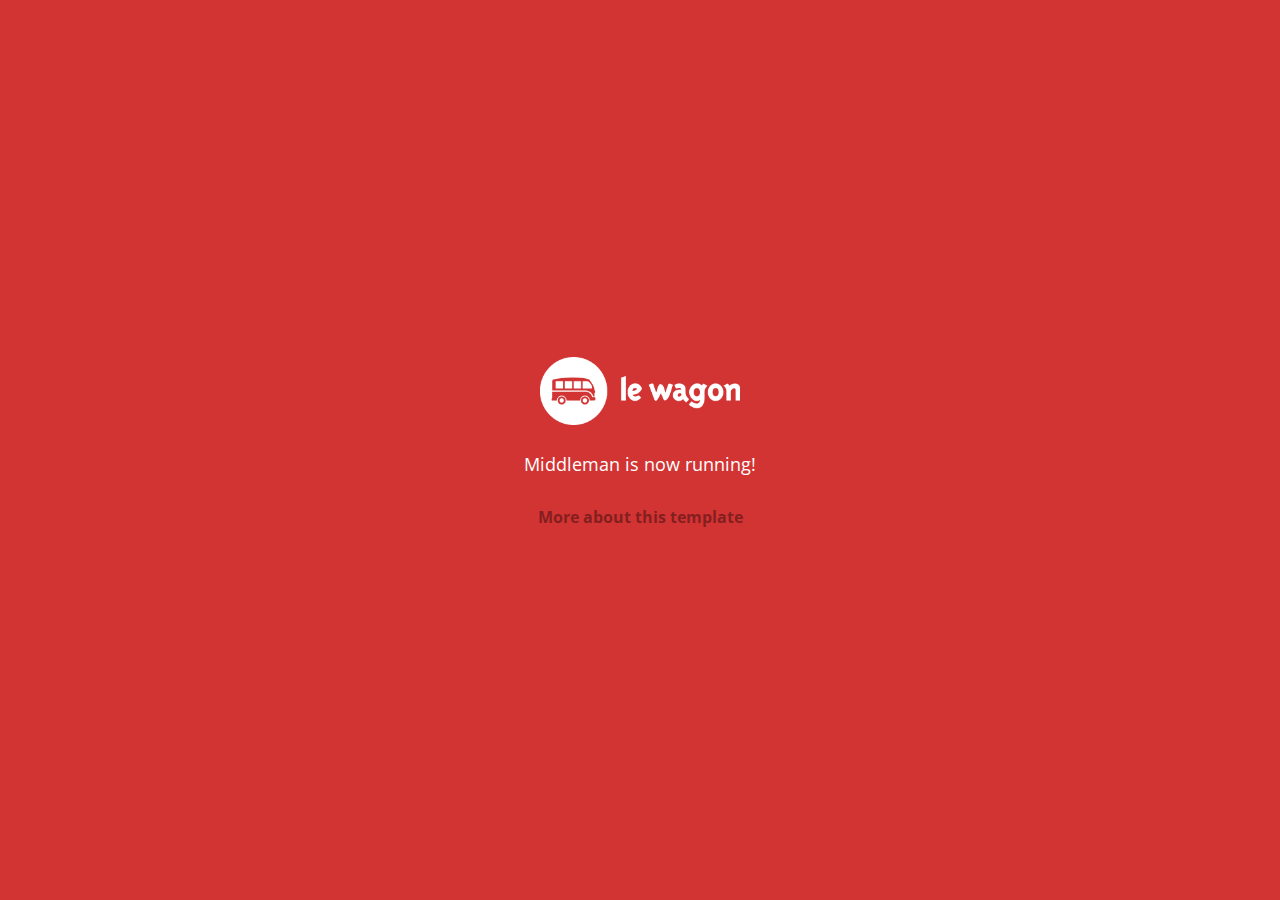
==== index.html @ 91a0fa73 "Automated commit at 2018-02-05 10:17:24 UTC by middleman-deploy 2.0.0-alpha" ====
<!doctype html>
<html>
  <head>
    <meta charset="utf-8">
    <meta http-equiv="x-ua-compatible" content="ie=edge">
    <meta name="viewport"
          content="width=device-width, initial-scale=1, shrink-to-fit=no">
    <!-- Use the title from a page's frontmatter if it has one -->
    <title>Le Wagon - Middleman</title>
    <link href="stylesheets/application-3c48b980.css" rel="stylesheet" />
    <script src="javascripts/application-93de88c9.js"></script>
    <link href="images/favicon-f15af148.png" rel="icon" type="image/png" />
  </head>
  <body>
    <div id="home">
  <div class="home-content">
    <img src="images/logo-acc9c0ec.png" width="200" alt="Logo" />
    <p>
      Middleman is now running!
    </p>
    <p class="about">
      <a href="about.html">More about this template</a>
    </p>
  </div>
</div>

  </body>
</html>
---- stylesheets/application-3c48b980.css ----
@import url("https://fonts.googleapis.com/css?family=Open+Sans:400,300,700|Raleway:400,100,300,700,500");/*!
 * Bootstrap v3.3.7 (http://getbootstrap.com)
 * Copyright 2011-2016 Twitter, Inc.
 * Licensed under MIT (https://github.com/twbs/bootstrap/blob/master/LICENSE)
 *//*! normalize.css v3.0.3 | MIT License | github.com/necolas/normalize.css */html{font-family:sans-serif;-ms-text-size-adjust:100%;-webkit-text-size-adjust:100%}body{margin:0}article,aside,details,figcaption,figure,footer,header,hgroup,main,menu,nav,section,summary{display:block}audio,canvas,progress,video{display:inline-block;vertical-align:baseline}audio:not([controls]){display:none;height:0}[hidden],template{display:none}a{background-color:transparent}a:active,a:hover{outline:0}abbr[title]{border-bottom:1px dotted}b,strong{font-weight:bold}dfn{font-style:italic}h1{font-size:2em;margin:0.67em 0}mark{background:#ff0;color:#000}small{font-size:80%}sub,sup{font-size:75%;line-height:0;position:relative;vertical-align:baseline}sup{top:-0.5em}sub{bottom:-0.25em}img{border:0}svg:not(:root){overflow:hidden}figure{margin:1em 40px}hr{-webkit-box-sizing:content-box;box-sizing:content-box;height:0}pre{overflow:auto}code,kbd,pre,samp{font-family:monospace, monospace;font-size:1em}button,input,optgroup,select,textarea{color:inherit;font:inherit;margin:0}button{overflow:visible}button,select{text-transform:none}button,html input[type="button"],input[type="reset"],input[type="submit"]{-webkit-appearance:button;cursor:pointer}button[disabled],html input[disabled]{cursor:default}button::-moz-focus-inner,input::-moz-focus-inner{border:0;padding:0}input{line-height:normal}input[type="checkbox"],input[type="radio"]{-webkit-box-sizing:border-box;box-sizing:border-box;padding:0}input[type="number"]::-webkit-inner-spin-button,input[type="number"]::-webkit-outer-spin-button{height:auto}input[type="search"]{-webkit-appearance:textfield;-webkit-box-sizing:content-box;box-sizing:content-box}input[type="search"]::-webkit-search-cancel-button,input[type="search"]::-webkit-search-decoration{-webkit-appearance:none}fieldset{border:1px solid #c0c0c0;margin:0 2px;padding:0.35em 0.625em 0.75em}legend{border:0;padding:0}textarea{overflow:auto}optgroup{font-weight:bold}table{border-collapse:collapse;border-spacing:0}td,th{padding:0}/*! Source: https://github.com/h5bp/html5-boilerplate/blob/master/src/css/main.css */@media print{*,*:before,*:after{background:transparent !important;color:#000 !important;-webkit-box-shadow:none !important;box-shadow:none !important;text-shadow:none !important}a,a:visited{text-decoration:underline}a[href]:after{content:" (" attr(href) ")"}abbr[title]:after{content:" (" attr(title) ")"}a[href^="#"]:after,a[href^="javascript:"]:after{content:""}pre,blockquote{border:1px solid #999;page-break-inside:avoid}thead{display:table-header-group}tr,img{page-break-inside:avoid}img{max-width:100% !important}p,h2,h3{orphans:3;widows:3}h2,h3{page-break-after:avoid}.navbar{display:none}.btn>.caret,.dropup>.btn>.caret{border-top-color:#000 !important}.label{border:1px solid #000}.table{border-collapse:collapse !important}.table td,.table th{background-color:#fff !important}.table-bordered th,.table-bordered td{border:1px solid #ddd !important}}@font-face{font-family:'Glyphicons Halflings';src:url("../assets/bootstrap/glyphicons-halflings-regular-86b6f62b.eot");src:url("../assets/bootstrap/glyphicons-halflings-regular-86b6f62b.eot?#iefix") format("embedded-opentype"),url("../assets/bootstrap/glyphicons-halflings-regular-ca35b697.woff2") format("woff2"),url("../assets/bootstrap/glyphicons-halflings-regular-278e49a8.woff") format("woff"),url("../assets/bootstrap/glyphicons-halflings-regular-44bc1850.ttf") format("truetype"),url("../assets/bootstrap/glyphicons-halflings-regular-de51a849.svg#glyphicons_halflingsregular") format("svg")}.glyphicon{position:relative;top:1px;display:inline-block;font-family:'Glyphicons Halflings';font-style:normal;font-weight:normal;line-height:1;-webkit-font-smoothing:antialiased;-moz-osx-font-smoothing:grayscale}.glyphicon-asterisk:before{content:"\002a"}.glyphicon-plus:before{content:"\002b"}.glyphicon-euro:before,.glyphicon-eur:before{content:"\20ac"}.glyphicon-minus:before{content:"\2212"}.glyphicon-cloud:before{content:"\2601"}.glyphicon-envelope:before{content:"\2709"}.glyphicon-pencil:before{content:"\270f"}.glyphicon-glass:before{content:"\e001"}.glyphicon-music:before{content:"\e002"}.glyphicon-search:before{content:"\e003"}.glyphicon-heart:before{content:"\e005"}.glyphicon-star:before{content:"\e006"}.glyphicon-star-empty:before{content:"\e007"}.glyphicon-user:before{content:"\e008"}.glyphicon-film:before{content:"\e009"}.glyphicon-th-large:before{content:"\e010"}.glyphicon-th:before{content:"\e011"}.glyphicon-th-list:before{content:"\e012"}.glyphicon-ok:before{content:"\e013"}.glyphicon-remove:before{content:"\e014"}.glyphicon-zoom-in:before{content:"\e015"}.glyphicon-zoom-out:before{content:"\e016"}.glyphicon-off:before{content:"\e017"}.glyphicon-signal:before{content:"\e018"}.glyphicon-cog:before{content:"\e019"}.glyphicon-trash:before{content:"\e020"}.glyphicon-home:before{content:"\e021"}.glyphicon-file:before{content:"\e022"}.glyphicon-time:before{content:"\e023"}.glyphicon-road:before{content:"\e024"}.glyphicon-download-alt:before{content:"\e025"}.glyphicon-download:before{content:"\e026"}.glyphicon-upload:before{content:"\e027"}.glyphicon-inbox:before{content:"\e028"}.glyphicon-play-circle:before{content:"\e029"}.glyphicon-repeat:before{content:"\e030"}.glyphicon-refresh:before{content:"\e031"}.glyphicon-list-alt:before{content:"\e032"}.glyphicon-lock:before{content:"\e033"}.glyphicon-flag:before{content:"\e034"}.glyphicon-headphones:before{content:"\e035"}.glyphicon-volume-off:before{content:"\e036"}.glyphicon-volume-down:before{content:"\e037"}.glyphicon-volume-up:before{content:"\e038"}.glyphicon-qrcode:before{content:"\e039"}.glyphicon-barcode:before{content:"\e040"}.glyphicon-tag:before{content:"\e041"}.glyphicon-tags:before{content:"\e042"}.glyphicon-book:before{content:"\e043"}.glyphicon-bookmark:before{content:"\e044"}.glyphicon-print:before{content:"\e045"}.glyphicon-camera:before{content:"\e046"}.glyphicon-font:before{content:"\e047"}.glyphicon-bold:before{content:"\e048"}.glyphicon-italic:before{content:"\e049"}.glyphicon-text-height:before{content:"\e050"}.glyphicon-text-width:before{content:"\e051"}.glyphicon-align-left:before{content:"\e052"}.glyphicon-align-center:before{content:"\e053"}.glyphicon-align-right:before{content:"\e054"}.glyphicon-align-justify:before{content:"\e055"}.glyphicon-list:before{content:"\e056"}.glyphicon-indent-left:before{content:"\e057"}.glyphicon-indent-right:before{content:"\e058"}.glyphicon-facetime-video:before{content:"\e059"}.glyphicon-picture:before{content:"\e060"}.glyphicon-map-marker:before{content:"\e062"}.glyphicon-adjust:before{content:"\e063"}.glyphicon-tint:before{content:"\e064"}.glyphicon-edit:before{content:"\e065"}.glyphicon-share:before{content:"\e066"}.glyphicon-check:before{content:"\e067"}.glyphicon-move:before{content:"\e068"}.glyphicon-step-backward:before{content:"\e069"}.glyphicon-fast-backward:before{content:"\e070"}.glyphicon-backward:before{content:"\e071"}.glyphicon-play:before{content:"\e072"}.glyphicon-pause:before{content:"\e073"}.glyphicon-stop:before{content:"\e074"}.glyphicon-forward:before{content:"\e075"}.glyphicon-fast-forward:before{content:"\e076"}.glyphicon-step-forward:before{content:"\e077"}.glyphicon-eject:before{content:"\e078"}.glyphicon-chevron-left:before{content:"\e079"}.glyphicon-chevron-right:before{content:"\e080"}.glyphicon-plus-sign:before{content:"\e081"}.glyphicon-minus-sign:before{content:"\e082"}.glyphicon-remove-sign:before{content:"\e083"}.glyphicon-ok-sign:before{content:"\e084"}.glyphicon-question-sign:before{content:"\e085"}.glyphicon-info-sign:before{content:"\e086"}.glyphicon-screenshot:before{content:"\e087"}.glyphicon-remove-circle:before{content:"\e088"}.glyphicon-ok-circle:before{content:"\e089"}.glyphicon-ban-circle:before{content:"\e090"}.glyphicon-arrow-left:before{content:"\e091"}.glyphicon-arrow-right:before{content:"\e092"}.glyphicon-arrow-up:before{content:"\e093"}.glyphicon-arrow-down:before{content:"\e094"}.glyphicon-share-alt:before{content:"\e095"}.glyphicon-resize-full:before{content:"\e096"}.glyphicon-resize-small:before{content:"\e097"}.glyphicon-exclamation-sign:before{content:"\e101"}.glyphicon-gift:before{content:"\e102"}.glyphicon-leaf:before{content:"\e103"}.glyphicon-fire:before{content:"\e104"}.glyphicon-eye-open:before{content:"\e105"}.glyphicon-eye-close:before{content:"\e106"}.glyphicon-warning-sign:before{content:"\e107"}.glyphicon-plane:before{content:"\e108"}.glyphicon-calendar:before{content:"\e109"}.glyphicon-random:before{content:"\e110"}.glyphicon-comment:before{content:"\e111"}.glyphicon-magnet:before{content:"\e112"}.glyphicon-chevron-up:before{content:"\e113"}.glyphicon-chevron-down:before{content:"\e114"}.glyphicon-retweet:before{content:"\e115"}.glyphicon-shopping-cart:before{content:"\e116"}.glyphicon-folder-close:before{content:"\e117"}.glyphicon-folder-open:before{content:"\e118"}.glyphicon-resize-vertical:before{content:"\e119"}.glyphicon-resize-horizontal:before{content:"\e120"}.glyphicon-hdd:before{content:"\e121"}.glyphicon-bullhorn:before{content:"\e122"}.glyphicon-bell:before{content:"\e123"}.glyphicon-certificate:before{content:"\e124"}.glyphicon-thumbs-up:before{content:"\e125"}.glyphicon-thumbs-down:before{content:"\e126"}.glyphicon-hand-right:before{content:"\e127"}.glyphicon-hand-left:before{content:"\e128"}.glyphicon-hand-up:before{content:"\e129"}.glyphicon-hand-down:before{content:"\e130"}.glyphicon-circle-arrow-right:before{content:"\e131"}.glyphicon-circle-arrow-left:before{content:"\e132"}.glyphicon-circle-arrow-up:before{content:"\e133"}.glyphicon-circle-arrow-down:before{content:"\e134"}.glyphicon-globe:before{content:"\e135"}.glyphicon-wrench:before{content:"\e136"}.glyphicon-tasks:before{content:"\e137"}.glyphicon-filter:before{content:"\e138"}.glyphicon-briefcase:before{content:"\e139"}.glyphicon-fullscreen:before{content:"\e140"}.glyphicon-dashboard:before{content:"\e141"}.glyphicon-paperclip:before{content:"\e142"}.glyphicon-heart-empty:before{content:"\e143"}.glyphicon-link:before{content:"\e144"}.glyphicon-phone:before{content:"\e145"}.glyphicon-pushpin:before{content:"\e146"}.glyphicon-usd:before{content:"\e148"}.glyphicon-gbp:before{content:"\e149"}.glyphicon-sort:before{content:"\e150"}.glyphicon-sort-by-alphabet:before{content:"\e151"}.glyphicon-sort-by-alphabet-alt:before{content:"\e152"}.glyphicon-sort-by-order:before{content:"\e153"}.glyphicon-sort-by-order-alt:before{content:"\e154"}.glyphicon-sort-by-attributes:before{content:"\e155"}.glyphicon-sort-by-attributes-alt:before{content:"\e156"}.glyphicon-unchecked:before{content:"\e157"}.glyphicon-expand:before{content:"\e158"}.glyphicon-collapse-down:before{content:"\e159"}.glyphicon-collapse-up:before{content:"\e160"}.glyphicon-log-in:before{content:"\e161"}.glyphicon-flash:before{content:"\e162"}.glyphicon-log-out:before{content:"\e163"}.glyphicon-new-window:before{content:"\e164"}.glyphicon-record:before{content:"\e165"}.glyphicon-save:before{content:"\e166"}.glyphicon-open:before{content:"\e167"}.glyphicon-saved:before{content:"\e168"}.glyphicon-import:before{content:"\e169"}.glyphicon-export:before{content:"\e170"}.glyphicon-send:before{content:"\e171"}.glyphicon-floppy-disk:before{content:"\e172"}.glyphicon-floppy-saved:before{content:"\e173"}.glyphicon-floppy-remove:before{content:"\e174"}.glyphicon-floppy-save:before{content:"\e175"}.glyphicon-floppy-open:before{content:"\e176"}.glyphicon-credit-card:before{content:"\e177"}.glyphicon-transfer:before{content:"\e178"}.glyphicon-cutlery:before{content:"\e179"}.glyphicon-header:before{content:"\e180"}.glyphicon-compressed:before{content:"\e181"}.glyphicon-earphone:before{content:"\e182"}.glyphicon-phone-alt:before{content:"\e183"}.glyphicon-tower:before{content:"\e184"}.glyphicon-stats:before{content:"\e185"}.glyphicon-sd-video:before{content:"\e186"}.glyphicon-hd-video:before{content:"\e187"}.glyphicon-subtitles:before{content:"\e188"}.glyphicon-sound-stereo:before{content:"\e189"}.glyphicon-sound-dolby:before{content:"\e190"}.glyphicon-sound-5-1:before{content:"\e191"}.glyphicon-sound-6-1:before{content:"\e192"}.glyphicon-sound-7-1:before{content:"\e193"}.glyphicon-copyright-mark:before{content:"\e194"}.glyphicon-registration-mark:before{content:"\e195"}.glyphicon-cloud-download:before{content:"\e197"}.glyphicon-cloud-upload:before{content:"\e198"}.glyphicon-tree-conifer:before{content:"\e199"}.glyphicon-tree-deciduous:before{content:"\e200"}.glyphicon-cd:before{content:"\e201"}.glyphicon-save-file:before{content:"\e202"}.glyphicon-open-file:before{content:"\e203"}.glyphicon-level-up:before{content:"\e204"}.glyphicon-copy:before{content:"\e205"}.glyphicon-paste:before{content:"\e206"}.glyphicon-alert:before{content:"\e209"}.glyphicon-equalizer:before{content:"\e210"}.glyphicon-king:before{content:"\e211"}.glyphicon-queen:before{content:"\e212"}.glyphicon-pawn:before{content:"\e213"}.glyphicon-bishop:before{content:"\e214"}.glyphicon-knight:before{content:"\e215"}.glyphicon-baby-formula:before{content:"\e216"}.glyphicon-tent:before{content:"\26fa"}.glyphicon-blackboard:before{content:"\e218"}.glyphicon-bed:before{content:"\e219"}.glyphicon-apple:before{content:"\f8ff"}.glyphicon-erase:before{content:"\e221"}.glyphicon-hourglass:before{content:"\231b"}.glyphicon-lamp:before{content:"\e223"}.glyphicon-duplicate:before{content:"\e224"}.glyphicon-piggy-bank:before{content:"\e225"}.glyphicon-scissors:before{content:"\e226"}.glyphicon-bitcoin:before{content:"\e227"}.glyphicon-btc:before{content:"\e227"}.glyphicon-xbt:before{content:"\e227"}.glyphicon-yen:before{content:"\00a5"}.glyphicon-jpy:before{content:"\00a5"}.glyphicon-ruble:before{content:"\20bd"}.glyphicon-rub:before{content:"\20bd"}.glyphicon-scale:before{content:"\e230"}.glyphicon-ice-lolly:before{content:"\e231"}.glyphicon-ice-lolly-tasted:before{content:"\e232"}.glyphicon-education:before{content:"\e233"}.glyphicon-option-horizontal:before{content:"\e234"}.glyphicon-option-vertical:before{content:"\e235"}.glyphicon-menu-hamburger:before{content:"\e236"}.glyphicon-modal-window:before{content:"\e237"}.glyphicon-oil:before{content:"\e238"}.glyphicon-grain:before{content:"\e239"}.glyphicon-sunglasses:before{content:"\e240"}.glyphicon-text-size:before{content:"\e241"}.glyphicon-text-color:before{content:"\e242"}.glyphicon-text-background:before{content:"\e243"}.glyphicon-object-align-top:before{content:"\e244"}.glyphicon-object-align-bottom:before{content:"\e245"}.glyphicon-object-align-horizontal:before{content:"\e246"}.glyphicon-object-align-left:before{content:"\e247"}.glyphicon-object-align-vertical:before{content:"\e248"}.glyphicon-object-align-right:before{content:"\e249"}.glyphicon-triangle-right:before{content:"\e250"}.glyphicon-triangle-left:before{content:"\e251"}.glyphicon-triangle-bottom:before{content:"\e252"}.glyphicon-triangle-top:before{content:"\e253"}.glyphicon-console:before{content:"\e254"}.glyphicon-superscript:before{content:"\e255"}.glyphicon-subscript:before{content:"\e256"}.glyphicon-menu-left:before{content:"\e257"}.glyphicon-menu-right:before{content:"\e258"}.glyphicon-menu-down:before{content:"\e259"}.glyphicon-menu-up:before{content:"\e260"}*{-webkit-box-sizing:border-box;box-sizing:border-box}*:before,*:after{-webkit-box-sizing:border-box;box-sizing:border-box}html{font-size:10px;-webkit-tap-highlight-color:transparent}body{font-family:"Open Sans", "Helvetica", "sans-serif";font-size:18px;line-height:1.42857143;color:#333333;background-color:#F4F4F4}input,button,select,textarea{font-family:inherit;font-size:inherit;line-height:inherit}a{color:#469AE0;text-decoration:none}a:hover,a:focus{color:#1f74ba;text-decoration:underline}a:focus{outline:5px auto -webkit-focus-ring-color;outline-offset:-2px}figure{margin:0}img{vertical-align:middle}.img-responsive{display:block;max-width:100%;height:auto}.img-rounded{border-radius:2px}.img-thumbnail{padding:4px;line-height:1.42857143;background-color:#F4F4F4;border:1px solid #ddd;border-radius:2px;-webkit-transition:all 0.2s ease-in-out;transition:all 0.2s ease-in-out;display:inline-block;max-width:100%;height:auto}.img-circle{border-radius:50%}hr{margin-top:25px;margin-bottom:25px;border:0;border-top:1px solid #eeeeee}.sr-only{position:absolute;width:1px;height:1px;margin:-1px;padding:0;overflow:hidden;clip:rect(0, 0, 0, 0);border:0}.sr-only-focusable:active,.sr-only-focusable:focus{position:static;width:auto;height:auto;margin:0;overflow:visible;clip:auto}[role="button"]{cursor:pointer}h1,h2,h3,h4,h5,h6,.h1,.h2,.h3,.h4,.h5,.h6{font-family:"Raleway", "Helvetica", "sans-serif";font-weight:500;line-height:1.1;color:inherit}h1 small,h1 .small,h2 small,h2 .small,h3 small,h3 .small,h4 small,h4 .small,h5 small,h5 .small,h6 small,h6 .small,.h1 small,.h1 .small,.h2 small,.h2 .small,.h3 small,.h3 .small,.h4 small,.h4 .small,.h5 small,.h5 .small,.h6 small,.h6 .small{font-weight:normal;line-height:1;color:#777777}h1,.h1,h2,.h2,h3,.h3{margin-top:25px;margin-bottom:12.5px}h1 small,h1 .small,.h1 small,.h1 .small,h2 small,h2 .small,.h2 small,.h2 .small,h3 small,h3 .small,.h3 small,.h3 .small{font-size:65%}h4,.h4,h5,.h5,h6,.h6{margin-top:12.5px;margin-bottom:12.5px}h4 small,h4 .small,.h4 small,.h4 .small,h5 small,h5 .small,.h5 small,.h5 .small,h6 small,h6 .small,.h6 small,.h6 .small{font-size:75%}h1,.h1{font-size:46px}h2,.h2{font-size:38px}h3,.h3{font-size:31px}h4,.h4{font-size:23px}h5,.h5{font-size:18px}h6,.h6{font-size:16px}p{margin:0 0 12.5px}.lead{margin-bottom:25px;font-size:20px;font-weight:300;line-height:1.4}@media (min-width: 768px){.lead{font-size:27px}}small,.small{font-size:88%}mark,.mark{background-color:#fcf8e3;padding:.2em}.text-left{text-align:left}.text-right{text-align:right}.text-center{text-align:center}.text-justify{text-align:justify}.text-nowrap{white-space:nowrap}.text-lowercase{text-transform:lowercase}.text-uppercase,.initialism{text-transform:uppercase}.text-capitalize{text-transform:capitalize}.text-muted{color:#777777}.text-primary{color:#469AE0}a.text-primary:hover,a.text-primary:focus{color:#2381d0}.text-success{color:#3c763d}a.text-success:hover,a.text-success:focus{color:#2b542c}.text-info{color:#31708f}a.text-info:hover,a.text-info:focus{color:#245269}.text-warning{color:#8a6d3b}a.text-warning:hover,a.text-warning:focus{color:#66512c}.text-danger{color:#a94442}a.text-danger:hover,a.text-danger:focus{color:#843534}.bg-primary{color:#fff}.bg-primary{background-color:#469AE0}a.bg-primary:hover,a.bg-primary:focus{background-color:#2381d0}.bg-success{background-color:#dff0d8}a.bg-success:hover,a.bg-success:focus{background-color:#c1e2b3}.bg-info{background-color:#d9edf7}a.bg-info:hover,a.bg-info:focus{background-color:#afd9ee}.bg-warning{background-color:#fcf8e3}a.bg-warning:hover,a.bg-warning:focus{background-color:#f7ecb5}.bg-danger{background-color:#f2dede}a.bg-danger:hover,a.bg-danger:focus{background-color:#e4b9b9}.page-header{padding-bottom:11.5px;margin:50px 0 25px;border-bottom:1px solid #eeeeee}ul,ol{margin-top:0;margin-bottom:12.5px}ul ul,ul ol,ol ul,ol ol{margin-bottom:0}.list-unstyled{padding-left:0;list-style:none}.list-inline{padding-left:0;list-style:none;margin-left:-5px}.list-inline>li{display:inline-block;padding-left:5px;padding-right:5px}dl{margin-top:0;margin-bottom:25px}dt,dd{line-height:1.42857143}dt{font-weight:bold}dd{margin-left:0}.dl-horizontal dd:before,.dl-horizontal dd:after{content:" ";display:table}.dl-horizontal dd:after{clear:both}@media (min-width: 768px){.dl-horizontal dt{float:left;width:160px;clear:left;text-align:right;overflow:hidden;text-overflow:ellipsis;white-space:nowrap}.dl-horizontal dd{margin-left:180px}}abbr[title],abbr[data-original-title]{cursor:help;border-bottom:1px dotted #777777}.initialism{font-size:90%}blockquote{padding:12.5px 25px;margin:0 0 25px;font-size:22.5px;border-left:5px solid #eeeeee}blockquote p:last-child,blockquote ul:last-child,blockquote ol:last-child{margin-bottom:0}blockquote footer,blockquote small,blockquote .small{display:block;font-size:80%;line-height:1.42857143;color:#777777}blockquote footer:before,blockquote small:before,blockquote .small:before{content:'\2014 \00A0'}.blockquote-reverse,blockquote.pull-right{padding-right:15px;padding-left:0;border-right:5px solid #eeeeee;border-left:0;text-align:right}.blockquote-reverse footer:before,.blockquote-reverse small:before,.blockquote-reverse .small:before,blockquote.pull-right footer:before,blockquote.pull-right small:before,blockquote.pull-right .small:before{content:''}.blockquote-reverse footer:after,.blockquote-reverse small:after,.blockquote-reverse .small:after,blockquote.pull-right footer:after,blockquote.pull-right small:after,blockquote.pull-right .small:after{content:'\00A0 \2014'}address{margin-bottom:25px;font-style:normal;line-height:1.42857143}code,kbd,pre,samp{font-family:Menlo, Monaco, Consolas, "Courier New", monospace}code{padding:2px 4px;font-size:90%;color:#c7254e;background-color:#f9f2f4;border-radius:2px}kbd{padding:2px 4px;font-size:90%;color:#fff;background-color:#333;border-radius:2px;-webkit-box-shadow:inset 0 -1px 0 rgba(0,0,0,0.25);box-shadow:inset 0 -1px 0 rgba(0,0,0,0.25)}kbd kbd{padding:0;font-size:100%;font-weight:bold;-webkit-box-shadow:none;box-shadow:none}pre{display:block;padding:12px;margin:0 0 12.5px;font-size:17px;line-height:1.42857143;word-break:break-all;word-wrap:break-word;color:#333333;background-color:#f5f5f5;border:1px solid #ccc;border-radius:2px}pre code{padding:0;font-size:inherit;color:inherit;white-space:pre-wrap;background-color:transparent;border-radius:0}.pre-scrollable{max-height:340px;overflow-y:scroll}.container{margin-right:auto;margin-left:auto;padding-left:15px;padding-right:15px}.container:before,.container:after{content:" ";display:table}.container:after{clear:both}@media (min-width: 768px){.container{width:750px}}@media (min-width: 992px){.container{width:970px}}@media (min-width: 1200px){.container{width:1170px}}.container-fluid{margin-right:auto;margin-left:auto;padding-left:15px;padding-right:15px}.container-fluid:before,.container-fluid:after{content:" ";display:table}.container-fluid:after{clear:both}.row{margin-left:-15px;margin-right:-15px}.row:before,.row:after{content:" ";display:table}.row:after{clear:both}.col-xs-1,.col-sm-1,.col-md-1,.col-lg-1,.col-xs-2,.col-sm-2,.col-md-2,.col-lg-2,.col-xs-3,.col-sm-3,.col-md-3,.col-lg-3,.col-xs-4,.col-sm-4,.col-md-4,.col-lg-4,.col-xs-5,.col-sm-5,.col-md-5,.col-lg-5,.col-xs-6,.col-sm-6,.col-md-6,.col-lg-6,.col-xs-7,.col-sm-7,.col-md-7,.col-lg-7,.col-xs-8,.col-sm-8,.col-md-8,.col-lg-8,.col-xs-9,.col-sm-9,.col-md-9,.col-lg-9,.col-xs-10,.col-sm-10,.col-md-10,.col-lg-10,.col-xs-11,.col-sm-11,.col-md-11,.col-lg-11,.col-xs-12,.col-sm-12,.col-md-12,.col-lg-12{position:relative;min-height:1px;padding-left:15px;padding-right:15px}.col-xs-1,.col-xs-2,.col-xs-3,.col-xs-4,.col-xs-5,.col-xs-6,.col-xs-7,.col-xs-8,.col-xs-9,.col-xs-10,.col-xs-11,.col-xs-12{float:left}.col-xs-1{width:8.33333333%}.col-xs-2{width:16.66666667%}.col-xs-3{width:25%}.col-xs-4{width:33.33333333%}.col-xs-5{width:41.66666667%}.col-xs-6{width:50%}.col-xs-7{width:58.33333333%}.col-xs-8{width:66.66666667%}.col-xs-9{width:75%}.col-xs-10{width:83.33333333%}.col-xs-11{width:91.66666667%}.col-xs-12{width:100%}.col-xs-pull-0{right:auto}.col-xs-pull-1{right:8.33333333%}.col-xs-pull-2{right:16.66666667%}.col-xs-pull-3{right:25%}.col-xs-pull-4{right:33.33333333%}.col-xs-pull-5{right:41.66666667%}.col-xs-pull-6{right:50%}.col-xs-pull-7{right:58.33333333%}.col-xs-pull-8{right:66.66666667%}.col-xs-pull-9{right:75%}.col-xs-pull-10{right:83.33333333%}.col-xs-pull-11{right:91.66666667%}.col-xs-pull-12{right:100%}.col-xs-push-0{left:auto}.col-xs-push-1{left:8.33333333%}.col-xs-push-2{left:16.66666667%}.col-xs-push-3{left:25%}.col-xs-push-4{left:33.33333333%}.col-xs-push-5{left:41.66666667%}.col-xs-push-6{left:50%}.col-xs-push-7{left:58.33333333%}.col-xs-push-8{left:66.66666667%}.col-xs-push-9{left:75%}.col-xs-push-10{left:83.33333333%}.col-xs-push-11{left:91.66666667%}.col-xs-push-12{left:100%}.col-xs-offset-0{margin-left:0%}.col-xs-offset-1{margin-left:8.33333333%}.col-xs-offset-2{margin-left:16.66666667%}.col-xs-offset-3{margin-left:25%}.col-xs-offset-4{margin-left:33.33333333%}.col-xs-offset-5{margin-left:41.66666667%}.col-xs-offset-6{margin-left:50%}.col-xs-offset-7{margin-left:58.33333333%}.col-xs-offset-8{margin-left:66.66666667%}.col-xs-offset-9{margin-left:75%}.col-xs-offset-10{margin-left:83.33333333%}.col-xs-offset-11{margin-left:91.66666667%}.col-xs-offset-12{margin-left:100%}@media (min-width: 768px){.col-sm-1,.col-sm-2,.col-sm-3,.col-sm-4,.col-sm-5,.col-sm-6,.col-sm-7,.col-sm-8,.col-sm-9,.col-sm-10,.col-sm-11,.col-sm-12{float:left}.col-sm-1{width:8.33333333%}.col-sm-2{width:16.66666667%}.col-sm-3{width:25%}.col-sm-4{width:33.33333333%}.col-sm-5{width:41.66666667%}.col-sm-6{width:50%}.col-sm-7{width:58.33333333%}.col-sm-8{width:66.66666667%}.col-sm-9{width:75%}.col-sm-10{width:83.33333333%}.col-sm-11{width:91.66666667%}.col-sm-12{width:100%}.col-sm-pull-0{right:auto}.col-sm-pull-1{right:8.33333333%}.col-sm-pull-2{right:16.66666667%}.col-sm-pull-3{right:25%}.col-sm-pull-4{right:33.33333333%}.col-sm-pull-5{right:41.66666667%}.col-sm-pull-6{right:50%}.col-sm-pull-7{right:58.33333333%}.col-sm-pull-8{right:66.66666667%}.col-sm-pull-9{right:75%}.col-sm-pull-10{right:83.33333333%}.col-sm-pull-11{right:91.66666667%}.col-sm-pull-12{right:100%}.col-sm-push-0{left:auto}.col-sm-push-1{left:8.33333333%}.col-sm-push-2{left:16.66666667%}.col-sm-push-3{left:25%}.col-sm-push-4{left:33.33333333%}.col-sm-push-5{left:41.66666667%}.col-sm-push-6{left:50%}.col-sm-push-7{left:58.33333333%}.col-sm-push-8{left:66.66666667%}.col-sm-push-9{left:75%}.col-sm-push-10{left:83.33333333%}.col-sm-push-11{left:91.66666667%}.col-sm-push-12{left:100%}.col-sm-offset-0{margin-left:0%}.col-sm-offset-1{margin-left:8.33333333%}.col-sm-offset-2{margin-left:16.66666667%}.col-sm-offset-3{margin-left:25%}.col-sm-offset-4{margin-left:33.33333333%}.col-sm-offset-5{margin-left:41.66666667%}.col-sm-offset-6{margin-left:50%}.col-sm-offset-7{margin-left:58.33333333%}.col-sm-offset-8{margin-left:66.66666667%}.col-sm-offset-9{margin-left:75%}.col-sm-offset-10{margin-left:83.33333333%}.col-sm-offset-11{margin-left:91.66666667%}.col-sm-offset-12{margin-left:100%}}@media (min-width: 992px){.col-md-1,.col-md-2,.col-md-3,.col-md-4,.col-md-5,.col-md-6,.col-md-7,.col-md-8,.col-md-9,.col-md-10,.col-md-11,.col-md-12{float:left}.col-md-1{width:8.33333333%}.col-md-2{width:16.66666667%}.col-md-3{width:25%}.col-md-4{width:33.33333333%}.col-md-5{width:41.66666667%}.col-md-6{width:50%}.col-md-7{width:58.33333333%}.col-md-8{width:66.66666667%}.col-md-9{width:75%}.col-md-10{width:83.33333333%}.col-md-11{width:91.66666667%}.col-md-12{width:100%}.col-md-pull-0{right:auto}.col-md-pull-1{right:8.33333333%}.col-md-pull-2{right:16.66666667%}.col-md-pull-3{right:25%}.col-md-pull-4{right:33.33333333%}.col-md-pull-5{right:41.66666667%}.col-md-pull-6{right:50%}.col-md-pull-7{right:58.33333333%}.col-md-pull-8{right:66.66666667%}.col-md-pull-9{right:75%}.col-md-pull-10{right:83.33333333%}.col-md-pull-11{right:91.66666667%}.col-md-pull-12{right:100%}.col-md-push-0{left:auto}.col-md-push-1{left:8.33333333%}.col-md-push-2{left:16.66666667%}.col-md-push-3{left:25%}.col-md-push-4{left:33.33333333%}.col-md-push-5{left:41.66666667%}.col-md-push-6{left:50%}.col-md-push-7{left:58.33333333%}.col-md-push-8{left:66.66666667%}.col-md-push-9{left:75%}.col-md-push-10{left:83.33333333%}.col-md-push-11{left:91.66666667%}.col-md-push-12{left:100%}.col-md-offset-0{margin-left:0%}.col-md-offset-1{margin-left:8.33333333%}.col-md-offset-2{margin-left:16.66666667%}.col-md-offset-3{margin-left:25%}.col-md-offset-4{margin-left:33.33333333%}.col-md-offset-5{margin-left:41.66666667%}.col-md-offset-6{margin-left:50%}.col-md-offset-7{margin-left:58.33333333%}.col-md-offset-8{margin-left:66.66666667%}.col-md-offset-9{margin-left:75%}.col-md-offset-10{margin-left:83.33333333%}.col-md-offset-11{margin-left:91.66666667%}.col-md-offset-12{margin-left:100%}}@media (min-width: 1200px){.col-lg-1,.col-lg-2,.col-lg-3,.col-lg-4,.col-lg-5,.col-lg-6,.col-lg-7,.col-lg-8,.col-lg-9,.col-lg-10,.col-lg-11,.col-lg-12{float:left}.col-lg-1{width:8.33333333%}.col-lg-2{width:16.66666667%}.col-lg-3{width:25%}.col-lg-4{width:33.33333333%}.col-lg-5{width:41.66666667%}.col-lg-6{width:50%}.col-lg-7{width:58.33333333%}.col-lg-8{width:66.66666667%}.col-lg-9{width:75%}.col-lg-10{width:83.33333333%}.col-lg-11{width:91.66666667%}.col-lg-12{width:100%}.col-lg-pull-0{right:auto}.col-lg-pull-1{right:8.33333333%}.col-lg-pull-2{right:16.66666667%}.col-lg-pull-3{right:25%}.col-lg-pull-4{right:33.33333333%}.col-lg-pull-5{right:41.66666667%}.col-lg-pull-6{right:50%}.col-lg-pull-7{right:58.33333333%}.col-lg-pull-8{right:66.66666667%}.col-lg-pull-9{right:75%}.col-lg-pull-10{right:83.33333333%}.col-lg-pull-11{right:91.66666667%}.col-lg-pull-12{right:100%}.col-lg-push-0{left:auto}.col-lg-push-1{left:8.33333333%}.col-lg-push-2{left:16.66666667%}.col-lg-push-3{left:25%}.col-lg-push-4{left:33.33333333%}.col-lg-push-5{left:41.66666667%}.col-lg-push-6{left:50%}.col-lg-push-7{left:58.33333333%}.col-lg-push-8{left:66.66666667%}.col-lg-push-9{left:75%}.col-lg-push-10{left:83.33333333%}.col-lg-push-11{left:91.66666667%}.col-lg-push-12{left:100%}.col-lg-offset-0{margin-left:0%}.col-lg-offset-1{margin-left:8.33333333%}.col-lg-offset-2{margin-left:16.66666667%}.col-lg-offset-3{margin-left:25%}.col-lg-offset-4{margin-left:33.33333333%}.col-lg-offset-5{margin-left:41.66666667%}.col-lg-offset-6{margin-left:50%}.col-lg-offset-7{margin-left:58.33333333%}.col-lg-offset-8{margin-left:66.66666667%}.col-lg-offset-9{margin-left:75%}.col-lg-offset-10{margin-left:83.33333333%}.col-lg-offset-11{margin-left:91.66666667%}.col-lg-offset-12{margin-left:100%}}table{background-color:transparent}caption{padding-top:8px;padding-bottom:8px;color:#777777;text-align:left}th{text-align:left}.table{width:100%;max-width:100%;margin-bottom:25px}.table>thead>tr>th,.table>thead>tr>td,.table>tbody>tr>th,.table>tbody>tr>td,.table>tfoot>tr>th,.table>tfoot>tr>td{padding:8px;line-height:1.42857143;vertical-align:top;border-top:1px solid #ddd}.table>thead>tr>th{vertical-align:bottom;border-bottom:2px solid #ddd}.table>caption+thead>tr:first-child>th,.table>caption+thead>tr:first-child>td,.table>colgroup+thead>tr:first-child>th,.table>colgroup+thead>tr:first-child>td,.table>thead:first-child>tr:first-child>th,.table>thead:first-child>tr:first-child>td{border-top:0}.table>tbody+tbody{border-top:2px solid #ddd}.table .table{background-color:#F4F4F4}.table-condensed>thead>tr>th,.table-condensed>thead>tr>td,.table-condensed>tbody>tr>th,.table-condensed>tbody>tr>td,.table-condensed>tfoot>tr>th,.table-condensed>tfoot>tr>td{padding:5px}.table-bordered{border:1px solid #ddd}.table-bordered>thead>tr>th,.table-bordered>thead>tr>td,.table-bordered>tbody>tr>th,.table-bordered>tbody>tr>td,.table-bordered>tfoot>tr>th,.table-bordered>tfoot>tr>td{border:1px solid #ddd}.table-bordered>thead>tr>th,.table-bordered>thead>tr>td{border-bottom-width:2px}.table-striped>tbody>tr:nth-of-type(odd){background-color:#f9f9f9}.table-hover>tbody>tr:hover{background-color:#f5f5f5}table col[class*="col-"]{position:static;float:none;display:table-column}table td[class*="col-"],table th[class*="col-"]{position:static;float:none;display:table-cell}.table>thead>tr>td.active,.table>thead>tr>th.active,.table>thead>tr.active>td,.table>thead>tr.active>th,.table>tbody>tr>td.active,.table>tbody>tr>th.active,.table>tbody>tr.active>td,.table>tbody>tr.active>th,.table>tfoot>tr>td.active,.table>tfoot>tr>th.active,.table>tfoot>tr.active>td,.table>tfoot>tr.active>th{background-color:#f5f5f5}.table-hover>tbody>tr>td.active:hover,.table-hover>tbody>tr>th.active:hover,.table-hover>tbody>tr.active:hover>td,.table-hover>tbody>tr:hover>.active,.table-hover>tbody>tr.active:hover>th{background-color:#e8e8e8}.table>thead>tr>td.success,.table>thead>tr>th.success,.table>thead>tr.success>td,.table>thead>tr.success>th,.table>tbody>tr>td.success,.table>tbody>tr>th.success,.table>tbody>tr.success>td,.table>tbody>tr.success>th,.table>tfoot>tr>td.success,.table>tfoot>tr>th.success,.table>tfoot>tr.success>td,.table>tfoot>tr.success>th{background-color:#dff0d8}.table-hover>tbody>tr>td.success:hover,.table-hover>tbody>tr>th.success:hover,.table-hover>tbody>tr.success:hover>td,.table-hover>tbody>tr:hover>.success,.table-hover>tbody>tr.success:hover>th{background-color:#d0e9c6}.table>thead>tr>td.info,.table>thead>tr>th.info,.table>thead>tr.info>td,.table>thead>tr.info>th,.table>tbody>tr>td.info,.table>tbody>tr>th.info,.table>tbody>tr.info>td,.table>tbody>tr.info>th,.table>tfoot>tr>td.info,.table>tfoot>tr>th.info,.table>tfoot>tr.info>td,.table>tfoot>tr.info>th{background-color:#d9edf7}.table-hover>tbody>tr>td.info:hover,.table-hover>tbody>tr>th.info:hover,.table-hover>tbody>tr.info:hover>td,.table-hover>tbody>tr:hover>.info,.table-hover>tbody>tr.info:hover>th{background-color:#c4e3f3}.table>thead>tr>td.warning,.table>thead>tr>th.warning,.table>thead>tr.warning>td,.table>thead>tr.warning>th,.table>tbody>tr>td.warning,.table>tbody>tr>th.warning,.table>tbody>tr.warning>td,.table>tbody>tr.warning>th,.table>tfoot>tr>td.warning,.table>tfoot>tr>th.warning,.table>tfoot>tr.warning>td,.table>tfoot>tr.warning>th{background-color:#fcf8e3}.table-hover>tbody>tr>td.warning:hover,.table-hover>tbody>tr>th.warning:hover,.table-hover>tbody>tr.warning:hover>td,.table-hover>tbody>tr:hover>.warning,.table-hover>tbody>tr.warning:hover>th{background-color:#faf2cc}.table>thead>tr>td.danger,.table>thead>tr>th.danger,.table>thead>tr.danger>td,.table>thead>tr.danger>th,.table>tbody>tr>td.danger,.table>tbody>tr>th.danger,.table>tbody>tr.danger>td,.table>tbody>tr.danger>th,.table>tfoot>tr>td.danger,.table>tfoot>tr>th.danger,.table>tfoot>tr.danger>td,.table>tfoot>tr.danger>th{background-color:#f2dede}.table-hover>tbody>tr>td.danger:hover,.table-hover>tbody>tr>th.danger:hover,.table-hover>tbody>tr.danger:hover>td,.table-hover>tbody>tr:hover>.danger,.table-hover>tbody>tr.danger:hover>th{background-color:#ebcccc}.table-responsive{overflow-x:auto;min-height:0.01%}@media screen and (max-width: 767px){.table-responsive{width:100%;margin-bottom:18.75px;overflow-y:hidden;-ms-overflow-style:-ms-autohiding-scrollbar;border:1px solid #ddd}.table-responsive>.table{margin-bottom:0}.table-responsive>.table>thead>tr>th,.table-responsive>.table>thead>tr>td,.table-responsive>.table>tbody>tr>th,.table-responsive>.table>tbody>tr>td,.table-responsive>.table>tfoot>tr>th,.table-responsive>.table>tfoot>tr>td{white-space:nowrap}.table-responsive>.table-bordered{border:0}.table-responsive>.table-bordered>thead>tr>th:first-child,.table-responsive>.table-bordered>thead>tr>td:first-child,.table-responsive>.table-bordered>tbody>tr>th:first-child,.table-responsive>.table-bordered>tbody>tr>td:first-child,.table-responsive>.table-bordered>tfoot>tr>th:first-child,.table-responsive>.table-bordered>tfoot>tr>td:first-child{border-left:0}.table-responsive>.table-bordered>thead>tr>th:last-child,.table-responsive>.table-bordered>thead>tr>td:last-child,.table-responsive>.table-bordered>tbody>tr>th:last-child,.table-responsive>.table-bordered>tbody>tr>td:last-child,.table-responsive>.table-bordered>tfoot>tr>th:last-child,.table-responsive>.table-bordered>tfoot>tr>td:last-child{border-right:0}.table-responsive>.table-bordered>tbody>tr:last-child>th,.table-responsive>.table-bordered>tbody>tr:last-child>td,.table-responsive>.table-bordered>tfoot>tr:last-child>th,.table-responsive>.table-bordered>tfoot>tr:last-child>td{border-bottom:0}}fieldset{padding:0;margin:0;border:0;min-width:0}legend{display:block;width:100%;padding:0;margin-bottom:25px;font-size:27px;line-height:inherit;color:#333333;border:0;border-bottom:1px solid #e5e5e5}label{display:inline-block;max-width:100%;margin-bottom:5px;font-weight:bold}input[type="search"]{-webkit-box-sizing:border-box;box-sizing:border-box}input[type="radio"],input[type="checkbox"]{margin:4px 0 0;margin-top:1px \9;line-height:normal}input[type="file"]{display:block}input[type="range"]{display:block;width:100%}select[multiple],select[size]{height:auto}input[type="file"]:focus,input[type="radio"]:focus,input[type="checkbox"]:focus{outline:5px auto -webkit-focus-ring-color;outline-offset:-2px}output{display:block;padding-top:7px;font-size:18px;line-height:1.42857143;color:#000000}.form-control{display:block;width:100%;height:39px;padding:6px 12px;font-size:18px;line-height:1.42857143;color:#000000;background-color:#fff;background-image:none;border:1px solid #ccc;border-radius:2px;-webkit-box-shadow:inset 0 1px 1px rgba(0,0,0,0.075);box-shadow:inset 0 1px 1px rgba(0,0,0,0.075);-webkit-transition:border-color ease-in-out 0.15s, box-shadow ease-in-out 0.15s;-webkit-transition:border-color ease-in-out 0.15s, -webkit-box-shadow ease-in-out 0.15s;transition:border-color ease-in-out 0.15s, -webkit-box-shadow ease-in-out 0.15s;transition:border-color ease-in-out 0.15s, box-shadow ease-in-out 0.15s;transition:border-color ease-in-out 0.15s, box-shadow ease-in-out 0.15s, -webkit-box-shadow ease-in-out 0.15s}.form-control:focus{border-color:#66afe9;outline:0;-webkit-box-shadow:inset 0 1px 1px rgba(0,0,0,0.075),0 0 8px rgba(102,175,233,0.6);box-shadow:inset 0 1px 1px rgba(0,0,0,0.075),0 0 8px rgba(102,175,233,0.6)}.form-control::-moz-placeholder{color:#999;opacity:1}.form-control:-ms-input-placeholder{color:#999}.form-control::-webkit-input-placeholder{color:#999}.form-control::-ms-expand{border:0;background-color:transparent}.form-control[disabled],.form-control[readonly],fieldset[disabled] .form-control{background-color:#eeeeee;opacity:1}.form-control[disabled],fieldset[disabled] .form-control{cursor:not-allowed}textarea.form-control{height:auto}input[type="search"]{-webkit-appearance:none}@media screen and (-webkit-min-device-pixel-ratio: 0){input[type="date"].form-control,input[type="time"].form-control,input[type="datetime-local"].form-control,input[type="month"].form-control{line-height:39px}input[type="date"].input-sm,.input-group-sm>input[type="date"].form-control,.input-group-sm>input[type="date"].input-group-addon,.input-group-sm>.input-group-btn>input[type="date"].btn,.input-group-sm input[type="date"],input[type="time"].input-sm,.input-group-sm>input[type="time"].form-control,.input-group-sm>input[type="time"].input-group-addon,.input-group-sm>.input-group-btn>input[type="time"].btn,.input-group-sm input[type="time"],input[type="datetime-local"].input-sm,.input-group-sm>input[type="datetime-local"].form-control,.input-group-sm>input[type="datetime-local"].input-group-addon,.input-group-sm>.input-group-btn>input[type="datetime-local"].btn,.input-group-sm input[type="datetime-local"],input[type="month"].input-sm,.input-group-sm>input[type="month"].form-control,.input-group-sm>input[type="month"].input-group-addon,.input-group-sm>.input-group-btn>input[type="month"].btn,.input-group-sm input[type="month"]{line-height:36px}input[type="date"].input-lg,.input-group-lg>input[type="date"].form-control,.input-group-lg>input[type="date"].input-group-addon,.input-group-lg>.input-group-btn>input[type="date"].btn,.input-group-lg input[type="date"],input[type="time"].input-lg,.input-group-lg>input[type="time"].form-control,.input-group-lg>input[type="time"].input-group-addon,.input-group-lg>.input-group-btn>input[type="time"].btn,.input-group-lg input[type="time"],input[type="datetime-local"].input-lg,.input-group-lg>input[type="datetime-local"].form-control,.input-group-lg>input[type="datetime-local"].input-group-addon,.input-group-lg>.input-group-btn>input[type="datetime-local"].btn,.input-group-lg input[type="datetime-local"],input[type="month"].input-lg,.input-group-lg>input[type="month"].form-control,.input-group-lg>input[type="month"].input-group-addon,.input-group-lg>.input-group-btn>input[type="month"].btn,.input-group-lg input[type="month"]{line-height:53px}}.form-group{margin-bottom:15px}.radio,.checkbox{position:relative;display:block;margin-top:10px;margin-bottom:10px}.radio label,.checkbox label{min-height:25px;padding-left:20px;margin-bottom:0;font-weight:normal;cursor:pointer}.radio input[type="radio"],.radio-inline input[type="radio"],.checkbox input[type="checkbox"],.checkbox-inline input[type="checkbox"]{position:absolute;margin-left:-20px;margin-top:4px \9}.radio+.radio,.checkbox+.checkbox{margin-top:-5px}.radio-inline,.checkbox-inline{position:relative;display:inline-block;padding-left:20px;margin-bottom:0;vertical-align:middle;font-weight:normal;cursor:pointer}.radio-inline+.radio-inline,.checkbox-inline+.checkbox-inline{margin-top:0;margin-left:10px}input[type="radio"][disabled],input[type="radio"].disabled,fieldset[disabled] input[type="radio"],input[type="checkbox"][disabled],input[type="checkbox"].disabled,fieldset[disabled] input[type="checkbox"]{cursor:not-allowed}.radio-inline.disabled,fieldset[disabled] .radio-inline,.checkbox-inline.disabled,fieldset[disabled] .checkbox-inline{cursor:not-allowed}.radio.disabled label,fieldset[disabled] .radio label,.checkbox.disabled label,fieldset[disabled] .checkbox label{cursor:not-allowed}.form-control-static{padding-top:7px;padding-bottom:7px;margin-bottom:0;min-height:43px}.form-control-static.input-lg,.input-group-lg>.form-control-static.form-control,.input-group-lg>.form-control-static.input-group-addon,.input-group-lg>.input-group-btn>.form-control-static.btn,.form-control-static.input-sm,.input-group-sm>.form-control-static.form-control,.input-group-sm>.form-control-static.input-group-addon,.input-group-sm>.input-group-btn>.form-control-static.btn{padding-left:0;padding-right:0}.input-sm,.input-group-sm>.form-control,.input-group-sm>.input-group-addon,.input-group-sm>.input-group-btn>.btn{height:36px;padding:5px 10px;font-size:16px;line-height:1.5;border-radius:2px}select.input-sm,.input-group-sm>select.form-control,.input-group-sm>select.input-group-addon,.input-group-sm>.input-group-btn>select.btn{height:36px;line-height:36px}textarea.input-sm,.input-group-sm>textarea.form-control,.input-group-sm>textarea.input-group-addon,.input-group-sm>.input-group-btn>textarea.btn,select[multiple].input-sm,.input-group-sm>select[multiple].form-control,.input-group-sm>select[multiple].input-group-addon,.input-group-sm>.input-group-btn>select[multiple].btn{height:auto}.form-group-sm .form-control{height:36px;padding:5px 10px;font-size:16px;line-height:1.5;border-radius:2px}.form-group-sm select.form-control{height:36px;line-height:36px}.form-group-sm textarea.form-control,.form-group-sm select[multiple].form-control{height:auto}.form-group-sm .form-control-static{height:36px;min-height:41px;padding:6px 10px;font-size:16px;line-height:1.5}.input-lg,.input-group-lg>.form-control,.input-group-lg>.input-group-addon,.input-group-lg>.input-group-btn>.btn{height:53px;padding:10px 16px;font-size:23px;line-height:1.3333333;border-radius:2px}select.input-lg,.input-group-lg>select.form-control,.input-group-lg>select.input-group-addon,.input-group-lg>.input-group-btn>select.btn{height:53px;line-height:53px}textarea.input-lg,.input-group-lg>textarea.form-control,.input-group-lg>textarea.input-group-addon,.input-group-lg>.input-group-btn>textarea.btn,select[multiple].input-lg,.input-group-lg>select[multiple].form-control,.input-group-lg>select[multiple].input-group-addon,.input-group-lg>.input-group-btn>select[multiple].btn{height:auto}.form-group-lg .form-control{height:53px;padding:10px 16px;font-size:23px;line-height:1.3333333;border-radius:2px}.form-group-lg select.form-control{height:53px;line-height:53px}.form-group-lg textarea.form-control,.form-group-lg select[multiple].form-control{height:auto}.form-group-lg .form-control-static{height:53px;min-height:48px;padding:11px 16px;font-size:23px;line-height:1.3333333}.has-feedback{position:relative}.has-feedback .form-control{padding-right:48.75px}.form-control-feedback{position:absolute;top:0;right:0;z-index:2;display:block;width:39px;height:39px;line-height:39px;text-align:center;pointer-events:none}.input-lg+.form-control-feedback,.input-group-lg>.form-control+.form-control-feedback,.input-group-lg>.input-group-addon+.form-control-feedback,.input-group-lg>.input-group-btn>.btn+.form-control-feedback,.input-group-lg+.form-control-feedback,.form-group-lg .form-control+.form-control-feedback{width:53px;height:53px;line-height:53px}.input-sm+.form-control-feedback,.input-group-sm>.form-control+.form-control-feedback,.input-group-sm>.input-group-addon+.form-control-feedback,.input-group-sm>.input-group-btn>.btn+.form-control-feedback,.input-group-sm+.form-control-feedback,.form-group-sm .form-control+.form-control-feedback{width:36px;height:36px;line-height:36px}.has-success .help-block,.has-success .control-label,.has-success .radio,.has-success .checkbox,.has-success .radio-inline,.has-success .checkbox-inline,.has-success.radio label,.has-success.checkbox label,.has-success.radio-inline label,.has-success.checkbox-inline label{color:#3c763d}.has-success .form-control{border-color:#3c763d;-webkit-box-shadow:inset 0 1px 1px rgba(0,0,0,0.075);box-shadow:inset 0 1px 1px rgba(0,0,0,0.075)}.has-success .form-control:focus{border-color:#2b542c;-webkit-box-shadow:inset 0 1px 1px rgba(0,0,0,0.075),0 0 6px #67b168;box-shadow:inset 0 1px 1px rgba(0,0,0,0.075),0 0 6px #67b168}.has-success .input-group-addon{color:#3c763d;border-color:#3c763d;background-color:#dff0d8}.has-success .form-control-feedback{color:#3c763d}.has-warning .help-block,.has-warning .control-label,.has-warning .radio,.has-warning .checkbox,.has-warning .radio-inline,.has-warning .checkbox-inline,.has-warning.radio label,.has-warning.checkbox label,.has-warning.radio-inline label,.has-warning.checkbox-inline label{color:#8a6d3b}.has-warning .form-control{border-color:#8a6d3b;-webkit-box-shadow:inset 0 1px 1px rgba(0,0,0,0.075);box-shadow:inset 0 1px 1px rgba(0,0,0,0.075)}.has-warning .form-control:focus{border-color:#66512c;-webkit-box-shadow:inset 0 1px 1px rgba(0,0,0,0.075),0 0 6px #c0a16b;box-shadow:inset 0 1px 1px rgba(0,0,0,0.075),0 0 6px #c0a16b}.has-warning .input-group-addon{color:#8a6d3b;border-color:#8a6d3b;background-color:#fcf8e3}.has-warning .form-control-feedback{color:#8a6d3b}.has-error .help-block,.has-error .control-label,.has-error .radio,.has-error .checkbox,.has-error .radio-inline,.has-error .checkbox-inline,.has-error.radio label,.has-error.checkbox label,.has-error.radio-inline label,.has-error.checkbox-inline label{color:#a94442}.has-error .form-control{border-color:#a94442;-webkit-box-shadow:inset 0 1px 1px rgba(0,0,0,0.075);box-shadow:inset 0 1px 1px rgba(0,0,0,0.075)}.has-error .form-control:focus{border-color:#843534;-webkit-box-shadow:inset 0 1px 1px rgba(0,0,0,0.075),0 0 6px #ce8483;box-shadow:inset 0 1px 1px rgba(0,0,0,0.075),0 0 6px #ce8483}.has-error .input-group-addon{color:#a94442;border-color:#a94442;background-color:#f2dede}.has-error .form-control-feedback{color:#a94442}.has-feedback label ~ .form-control-feedback{top:30px}.has-feedback label.sr-only ~ .form-control-feedback{top:0}.help-block{display:block;margin-top:5px;margin-bottom:10px;color:#737373}@media (min-width: 768px){.form-inline .form-group{display:inline-block;margin-bottom:0;vertical-align:middle}.form-inline .form-control{display:inline-block;width:auto;vertical-align:middle}.form-inline .form-control-static{display:inline-block}.form-inline .input-group{display:inline-table;vertical-align:middle}.form-inline .input-group .input-group-addon,.form-inline .input-group .input-group-btn,.form-inline .input-group .form-control{width:auto}.form-inline .input-group>.form-control{width:100%}.form-inline .control-label{margin-bottom:0;vertical-align:middle}.form-inline .radio,.form-inline .checkbox{display:inline-block;margin-top:0;margin-bottom:0;vertical-align:middle}.form-inline .radio label,.form-inline .checkbox label{padding-left:0}.form-inline .radio input[type="radio"],.form-inline .checkbox input[type="checkbox"]{position:relative;margin-left:0}.form-inline .has-feedback .form-control-feedback{top:0}}.form-horizontal .radio,.form-horizontal .checkbox,.form-horizontal .radio-inline,.form-horizontal .checkbox-inline{margin-top:0;margin-bottom:0;padding-top:7px}.form-horizontal .radio,.form-horizontal .checkbox{min-height:32px}.form-horizontal .form-group{margin-left:-15px;margin-right:-15px}.form-horizontal .form-group:before,.form-horizontal .form-group:after{content:" ";display:table}.form-horizontal .form-group:after{clear:both}@media (min-width: 768px){.form-horizontal .control-label{text-align:right;margin-bottom:0;padding-top:7px}}.form-horizontal .has-feedback .form-control-feedback{right:15px}@media (min-width: 768px){.form-horizontal .form-group-lg .control-label{padding-top:11px;font-size:23px}}@media (min-width: 768px){.form-horizontal .form-group-sm .control-label{padding-top:6px;font-size:16px}}.btn{display:inline-block;margin-bottom:0;font-weight:normal;text-align:center;vertical-align:middle;-ms-touch-action:manipulation;touch-action:manipulation;cursor:pointer;background-image:none;border:1px solid transparent;white-space:nowrap;padding:6px 12px;font-size:18px;line-height:1.42857143;border-radius:2px;-webkit-user-select:none;-moz-user-select:none;-ms-user-select:none;user-select:none}.btn:focus,.btn.focus,.btn:active:focus,.btn:active.focus,.btn.active:focus,.btn.active.focus{outline:5px auto -webkit-focus-ring-color;outline-offset:-2px}.btn:hover,.btn:focus,.btn.focus{color:#333;text-decoration:none}.btn:active,.btn.active{outline:0;background-image:none;-webkit-box-shadow:inset 0 3px 5px rgba(0,0,0,0.125);box-shadow:inset 0 3px 5px rgba(0,0,0,0.125)}.btn.disabled,.btn[disabled],fieldset[disabled] .btn{cursor:not-allowed;opacity:0.65;filter:alpha(opacity=65);-webkit-box-shadow:none;box-shadow:none}a.btn.disabled,fieldset[disabled] a.btn{pointer-events:none}.btn-default{color:#333;background-color:#fff;border-color:#ccc}.btn-default:focus,.btn-default.focus{color:#333;background-color:#e6e6e6;border-color:#8c8c8c}.btn-default:hover{color:#333;background-color:#e6e6e6;border-color:#adadad}.btn-default:active,.btn-default.active,.open>.btn-default.dropdown-toggle{color:#333;background-color:#e6e6e6;border-color:#adadad}.btn-default:active:hover,.btn-default:active:focus,.btn-default:active.focus,.btn-default.active:hover,.btn-default.active:focus,.btn-default.active.focus,.open>.btn-default.dropdown-toggle:hover,.open>.btn-default.dropdown-toggle:focus,.open>.btn-default.dropdown-toggle.focus{color:#333;background-color:#d4d4d4;border-color:#8c8c8c}.btn-default:active,.btn-default.active,.open>.btn-default.dropdown-toggle{background-image:none}.btn-default.disabled:hover,.btn-default.disabled:focus,.btn-default.disabled.focus,.btn-default[disabled]:hover,.btn-default[disabled]:focus,.btn-default[disabled].focus,fieldset[disabled] .btn-default:hover,fieldset[disabled] .btn-default:focus,fieldset[disabled] .btn-default.focus{background-color:#fff;border-color:#ccc}.btn-default .badge{color:#fff;background-color:#333}.btn-primary{color:#fff;background-color:#469AE0;border-color:#308edc}.btn-primary:focus,.btn-primary.focus{color:#fff;background-color:#2381d0;border-color:#144b79}.btn-primary:hover{color:#fff;background-color:#2381d0;border-color:#1e6eb2}.btn-primary:active,.btn-primary.active,.open>.btn-primary.dropdown-toggle{color:#fff;background-color:#2381d0;border-color:#1e6eb2}.btn-primary:active:hover,.btn-primary:active:focus,.btn-primary:active.focus,.btn-primary.active:hover,.btn-primary.active:focus,.btn-primary.active.focus,.open>.btn-primary.dropdown-toggle:hover,.open>.btn-primary.dropdown-toggle:focus,.open>.btn-primary.dropdown-toggle.focus{color:#fff;background-color:#1e6eb2;border-color:#144b79}.btn-primary:active,.btn-primary.active,.open>.btn-primary.dropdown-toggle{background-image:none}.btn-primary.disabled:hover,.btn-primary.disabled:focus,.btn-primary.disabled.focus,.btn-primary[disabled]:hover,.btn-primary[disabled]:focus,.btn-primary[disabled].focus,fieldset[disabled] .btn-primary:hover,fieldset[disabled] .btn-primary:focus,fieldset[disabled] .btn-primary.focus{background-color:#469AE0;border-color:#308edc}.btn-primary .badge{color:#469AE0;background-color:#fff}.btn-success{color:#fff;background-color:#32B796;border-color:#2da386}.btn-success:focus,.btn-success.focus{color:#fff;background-color:#278f75;border-color:#113f34}.btn-success:hover{color:#fff;background-color:#278f75;border-color:#1f735e}.btn-success:active,.btn-success.active,.open>.btn-success.dropdown-toggle{color:#fff;background-color:#278f75;border-color:#1f735e}.btn-success:active:hover,.btn-success:active:focus,.btn-success:active.focus,.btn-success.active:hover,.btn-success.active:focus,.btn-success.active.focus,.open>.btn-success.dropdown-toggle:hover,.open>.btn-success.dropdown-toggle:focus,.open>.btn-success.dropdown-toggle.focus{color:#fff;background-color:#1f735e;border-color:#113f34}.btn-success:active,.btn-success.active,.open>.btn-success.dropdown-toggle{background-image:none}.btn-success.disabled:hover,.btn-success.disabled:focus,.btn-success.disabled.focus,.btn-success[disabled]:hover,.btn-success[disabled]:focus,.btn-success[disabled].focus,fieldset[disabled] .btn-success:hover,fieldset[disabled] .btn-success:focus,fieldset[disabled] .btn-success.focus{background-color:#32B796;border-color:#2da386}.btn-success .badge{color:#32B796;background-color:#fff}.btn-info{color:#fff;background-color:#FDB631;border-color:#fdad18}.btn-info:focus,.btn-info.focus{color:#fff;background-color:#f9a302;border-color:#946101}.btn-info:hover{color:#fff;background-color:#f9a302;border-color:#d58c02}.btn-info:active,.btn-info.active,.open>.btn-info.dropdown-toggle{color:#fff;background-color:#f9a302;border-color:#d58c02}.btn-info:active:hover,.btn-info:active:focus,.btn-info:active.focus,.btn-info.active:hover,.btn-info.active:focus,.btn-info.active.focus,.open>.btn-info.dropdown-toggle:hover,.open>.btn-info.dropdown-toggle:focus,.open>.btn-info.dropdown-toggle.focus{color:#fff;background-color:#d58c02;border-color:#946101}.btn-info:active,.btn-info.active,.open>.btn-info.dropdown-toggle{background-image:none}.btn-info.disabled:hover,.btn-info.disabled:focus,.btn-info.disabled.focus,.btn-info[disabled]:hover,.btn-info[disabled]:focus,.btn-info[disabled].focus,fieldset[disabled] .btn-info:hover,fieldset[disabled] .btn-info:focus,fieldset[disabled] .btn-info.focus{background-color:#FDB631;border-color:#fdad18}.btn-info .badge{color:#FDB631;background-color:#fff}.btn-warning{color:#fff;background-color:#E67E22;border-color:#d67118}.btn-warning:focus,.btn-warning.focus{color:#fff;background-color:#bf6516;border-color:#64350b}.btn-warning:hover{color:#fff;background-color:#bf6516;border-color:#9f5412}.btn-warning:active,.btn-warning.active,.open>.btn-warning.dropdown-toggle{color:#fff;background-color:#bf6516;border-color:#9f5412}.btn-warning:active:hover,.btn-warning:active:focus,.btn-warning:active.focus,.btn-warning.active:hover,.btn-warning.active:focus,.btn-warning.active.focus,.open>.btn-warning.dropdown-toggle:hover,.open>.btn-warning.dropdown-toggle:focus,.open>.btn-warning.dropdown-toggle.focus{color:#fff;background-color:#9f5412;border-color:#64350b}.btn-warning:active,.btn-warning.active,.open>.btn-warning.dropdown-toggle{background-image:none}.btn-warning.disabled:hover,.btn-warning.disabled:focus,.btn-warning.disabled.focus,.btn-warning[disabled]:hover,.btn-warning[disabled]:focus,.btn-warning[disabled].focus,fieldset[disabled] .btn-warning:hover,fieldset[disabled] .btn-warning:focus,fieldset[disabled] .btn-warning.focus{background-color:#E67E22;border-color:#d67118}.btn-warning .badge{color:#E67E22;background-color:#fff}.btn-danger{color:#fff;background-color:#EE5F5B;border-color:#ec4844}.btn-danger:focus,.btn-danger.focus{color:#fff;background-color:#e9322d;border-color:#9f1411}.btn-danger:hover{color:#fff;background-color:#e9322d;border-color:#dc1c17}.btn-danger:active,.btn-danger.active,.open>.btn-danger.dropdown-toggle{color:#fff;background-color:#e9322d;border-color:#dc1c17}.btn-danger:active:hover,.btn-danger:active:focus,.btn-danger:active.focus,.btn-danger.active:hover,.btn-danger.active:focus,.btn-danger.active.focus,.open>.btn-danger.dropdown-toggle:hover,.open>.btn-danger.dropdown-toggle:focus,.open>.btn-danger.dropdown-toggle.focus{color:#fff;background-color:#dc1c17;border-color:#9f1411}.btn-danger:active,.btn-danger.active,.open>.btn-danger.dropdown-toggle{background-image:none}.btn-danger.disabled:hover,.btn-danger.disabled:focus,.btn-danger.disabled.focus,.btn-danger[disabled]:hover,.btn-danger[disabled]:focus,.btn-danger[disabled].focus,fieldset[disabled] .btn-danger:hover,fieldset[disabled] .btn-danger:focus,fieldset[disabled] .btn-danger.focus{background-color:#EE5F5B;border-color:#ec4844}.btn-danger .badge{color:#EE5F5B;background-color:#fff}.btn-link{color:#469AE0;font-weight:normal;border-radius:0}.btn-link,.btn-link:active,.btn-link.active,.btn-link[disabled],fieldset[disabled] .btn-link{background-color:transparent;-webkit-box-shadow:none;box-shadow:none}.btn-link,.btn-link:hover,.btn-link:focus,.btn-link:active{border-color:transparent}.btn-link:hover,.btn-link:focus{color:#1f74ba;text-decoration:underline;background-color:transparent}.btn-link[disabled]:hover,.btn-link[disabled]:focus,fieldset[disabled] .btn-link:hover,fieldset[disabled] .btn-link:focus{color:#777777;text-decoration:none}.btn-lg,.btn-group-lg>.btn{padding:10px 16px;font-size:23px;line-height:1.3333333;border-radius:2px}.btn-sm,.btn-group-sm>.btn{padding:5px 10px;font-size:16px;line-height:1.5;border-radius:2px}.btn-xs,.btn-group-xs>.btn{padding:1px 5px;font-size:16px;line-height:1.5;border-radius:2px}.btn-block{display:block;width:100%}.btn-block+.btn-block{margin-top:5px}input[type="submit"].btn-block,input[type="reset"].btn-block,input[type="button"].btn-block{width:100%}.fade{opacity:0;-webkit-transition:opacity 0.15s linear;transition:opacity 0.15s linear}.fade.in{opacity:1}.collapse{display:none}.collapse.in{display:block}tr.collapse.in{display:table-row}tbody.collapse.in{display:table-row-group}.collapsing{position:relative;height:0;overflow:hidden;-webkit-transition-property:height, visibility;transition-property:height, visibility;-webkit-transition-duration:0.35s;transition-duration:0.35s;-webkit-transition-timing-function:ease;transition-timing-function:ease}.caret{display:inline-block;width:0;height:0;margin-left:2px;vertical-align:middle;border-top:4px dashed;border-top:4px solid \9;border-right:4px solid transparent;border-left:4px solid transparent}.dropup,.dropdown{position:relative}.dropdown-toggle:focus{outline:0}.dropdown-menu{position:absolute;top:100%;left:0;z-index:1000;display:none;float:left;min-width:160px;padding:5px 0;margin:2px 0 0;list-style:none;font-size:18px;text-align:left;background-color:#fff;border:1px solid #ccc;border:1px solid rgba(0,0,0,0.15);border-radius:2px;-webkit-box-shadow:0 6px 12px rgba(0,0,0,0.175);box-shadow:0 6px 12px rgba(0,0,0,0.175);background-clip:padding-box}.dropdown-menu.pull-right{right:0;left:auto}.dropdown-menu .divider{height:1px;margin:11.5px 0;overflow:hidden;background-color:#e5e5e5}.dropdown-menu>li>a{display:block;padding:3px 20px;clear:both;font-weight:normal;line-height:1.42857143;color:#333333;white-space:nowrap}.dropdown-menu>li>a:hover,.dropdown-menu>li>a:focus{text-decoration:none;color:#262626;background-color:#f5f5f5}.dropdown-menu>.active>a,.dropdown-menu>.active>a:hover,.dropdown-menu>.active>a:focus{color:#fff;text-decoration:none;outline:0;background-color:#469AE0}.dropdown-menu>.disabled>a,.dropdown-menu>.disabled>a:hover,.dropdown-menu>.disabled>a:focus{color:#777777}.dropdown-menu>.disabled>a:hover,.dropdown-menu>.disabled>a:focus{text-decoration:none;background-color:transparent;background-image:none;filter:progid:DXImageTransform.Microsoft.gradient(enabled = false);cursor:not-allowed}.open>.dropdown-menu{display:block}.open>a{outline:0}.dropdown-menu-right{left:auto;right:0}.dropdown-menu-left{left:0;right:auto}.dropdown-header{display:block;padding:3px 20px;font-size:16px;line-height:1.42857143;color:#777777;white-space:nowrap}.dropdown-backdrop{position:fixed;left:0;right:0;bottom:0;top:0;z-index:990}.pull-right>.dropdown-menu{right:0;left:auto}.dropup .caret,.navbar-fixed-bottom .dropdown .caret{border-top:0;border-bottom:4px dashed;border-bottom:4px solid \9;content:""}.dropup .dropdown-menu,.navbar-fixed-bottom .dropdown .dropdown-menu{top:auto;bottom:100%;margin-bottom:2px}@media (min-width: 768px){.navbar-right .dropdown-menu{right:0;left:auto}.navbar-right .dropdown-menu-left{left:0;right:auto}}.btn-group,.btn-group-vertical{position:relative;display:inline-block;vertical-align:middle}.btn-group>.btn,.btn-group-vertical>.btn{position:relative;float:left}.btn-group>.btn:hover,.btn-group>.btn:focus,.btn-group>.btn:active,.btn-group>.btn.active,.btn-group-vertical>.btn:hover,.btn-group-vertical>.btn:focus,.btn-group-vertical>.btn:active,.btn-group-vertical>.btn.active{z-index:2}.btn-group .btn+.btn,.btn-group .btn+.btn-group,.btn-group .btn-group+.btn,.btn-group .btn-group+.btn-group{margin-left:-1px}.btn-toolbar{margin-left:-5px}.btn-toolbar:before,.btn-toolbar:after{content:" ";display:table}.btn-toolbar:after{clear:both}.btn-toolbar .btn,.btn-toolbar .btn-group,.btn-toolbar .input-group{float:left}.btn-toolbar>.btn,.btn-toolbar>.btn-group,.btn-toolbar>.input-group{margin-left:5px}.btn-group>.btn:not(:first-child):not(:last-child):not(.dropdown-toggle){border-radius:0}.btn-group>.btn:first-child{margin-left:0}.btn-group>.btn:first-child:not(:last-child):not(.dropdown-toggle){border-bottom-right-radius:0;border-top-right-radius:0}.btn-group>.btn:last-child:not(:first-child),.btn-group>.dropdown-toggle:not(:first-child){border-bottom-left-radius:0;border-top-left-radius:0}.btn-group>.btn-group{float:left}.btn-group>.btn-group:not(:first-child):not(:last-child)>.btn{border-radius:0}.btn-group>.btn-group:first-child:not(:last-child)>.btn:last-child,.btn-group>.btn-group:first-child:not(:last-child)>.dropdown-toggle{border-bottom-right-radius:0;border-top-right-radius:0}.btn-group>.btn-group:last-child:not(:first-child)>.btn:first-child{border-bottom-left-radius:0;border-top-left-radius:0}.btn-group .dropdown-toggle:active,.btn-group.open .dropdown-toggle{outline:0}.btn-group>.btn+.dropdown-toggle{padding-left:8px;padding-right:8px}.btn-group>.btn-lg+.dropdown-toggle,.btn-group-lg.btn-group>.btn+.dropdown-toggle{padding-left:12px;padding-right:12px}.btn-group.open .dropdown-toggle{-webkit-box-shadow:inset 0 3px 5px rgba(0,0,0,0.125);box-shadow:inset 0 3px 5px rgba(0,0,0,0.125)}.btn-group.open .dropdown-toggle.btn-link{-webkit-box-shadow:none;box-shadow:none}.btn .caret{margin-left:0}.btn-lg .caret,.btn-group-lg>.btn .caret{border-width:5px 5px 0;border-bottom-width:0}.dropup .btn-lg .caret,.dropup .btn-group-lg>.btn .caret{border-width:0 5px 5px}.btn-group-vertical>.btn,.btn-group-vertical>.btn-group,.btn-group-vertical>.btn-group>.btn{display:block;float:none;width:100%;max-width:100%}.btn-group-vertical>.btn-group:before,.btn-group-vertical>.btn-group:after{content:" ";display:table}.btn-group-vertical>.btn-group:after{clear:both}.btn-group-vertical>.btn-group>.btn{float:none}.btn-group-vertical>.btn+.btn,.btn-group-vertical>.btn+.btn-group,.btn-group-vertical>.btn-group+.btn,.btn-group-vertical>.btn-group+.btn-group{margin-top:-1px;margin-left:0}.btn-group-vertical>.btn:not(:first-child):not(:last-child){border-radius:0}.btn-group-vertical>.btn:first-child:not(:last-child){border-top-right-radius:2px;border-top-left-radius:2px;border-bottom-right-radius:0;border-bottom-left-radius:0}.btn-group-vertical>.btn:last-child:not(:first-child){border-top-right-radius:0;border-top-left-radius:0;border-bottom-right-radius:2px;border-bottom-left-radius:2px}.btn-group-vertical>.btn-group:not(:first-child):not(:last-child)>.btn{border-radius:0}.btn-group-vertical>.btn-group:first-child:not(:last-child)>.btn:last-child,.btn-group-vertical>.btn-group:first-child:not(:last-child)>.dropdown-toggle{border-bottom-right-radius:0;border-bottom-left-radius:0}.btn-group-vertical>.btn-group:last-child:not(:first-child)>.btn:first-child{border-top-right-radius:0;border-top-left-radius:0}.btn-group-justified{display:table;width:100%;table-layout:fixed;border-collapse:separate}.btn-group-justified>.btn,.btn-group-justified>.btn-group{float:none;display:table-cell;width:1%}.btn-group-justified>.btn-group .btn{width:100%}.btn-group-justified>.btn-group .dropdown-menu{left:auto}[data-toggle="buttons"]>.btn input[type="radio"],[data-toggle="buttons"]>.btn input[type="checkbox"],[data-toggle="buttons"]>.btn-group>.btn input[type="radio"],[data-toggle="buttons"]>.btn-group>.btn input[type="checkbox"]{position:absolute;clip:rect(0, 0, 0, 0);pointer-events:none}.input-group{position:relative;display:table;border-collapse:separate}.input-group[class*="col-"]{float:none;padding-left:0;padding-right:0}.input-group .form-control{position:relative;z-index:2;float:left;width:100%;margin-bottom:0}.input-group .form-control:focus{z-index:3}.input-group-addon,.input-group-btn,.input-group .form-control{display:table-cell}.input-group-addon:not(:first-child):not(:last-child),.input-group-btn:not(:first-child):not(:last-child),.input-group .form-control:not(:first-child):not(:last-child){border-radius:0}.input-group-addon,.input-group-btn{width:1%;white-space:nowrap;vertical-align:middle}.input-group-addon{padding:6px 12px;font-size:18px;font-weight:normal;line-height:1;color:#000000;text-align:center;background-color:#eeeeee;border:1px solid #ccc;border-radius:2px}.input-group-addon.input-sm,.input-group-sm>.input-group-addon,.input-group-sm>.input-group-btn>.input-group-addon.btn{padding:5px 10px;font-size:16px;border-radius:2px}.input-group-addon.input-lg,.input-group-lg>.input-group-addon,.input-group-lg>.input-group-btn>.input-group-addon.btn{padding:10px 16px;font-size:23px;border-radius:2px}.input-group-addon input[type="radio"],.input-group-addon input[type="checkbox"]{margin-top:0}.input-group .form-control:first-child,.input-group-addon:first-child,.input-group-btn:first-child>.btn,.input-group-btn:first-child>.btn-group>.btn,.input-group-btn:first-child>.dropdown-toggle,.input-group-btn:last-child>.btn:not(:last-child):not(.dropdown-toggle),.input-group-btn:last-child>.btn-group:not(:last-child)>.btn{border-bottom-right-radius:0;border-top-right-radius:0}.input-group-addon:first-child{border-right:0}.input-group .form-control:last-child,.input-group-addon:last-child,.input-group-btn:last-child>.btn,.input-group-btn:last-child>.btn-group>.btn,.input-group-btn:last-child>.dropdown-toggle,.input-group-btn:first-child>.btn:not(:first-child),.input-group-btn:first-child>.btn-group:not(:first-child)>.btn{border-bottom-left-radius:0;border-top-left-radius:0}.input-group-addon:last-child{border-left:0}.input-group-btn{position:relative;font-size:0;white-space:nowrap}.input-group-btn>.btn{position:relative}.input-group-btn>.btn+.btn{margin-left:-1px}.input-group-btn>.btn:hover,.input-group-btn>.btn:focus,.input-group-btn>.btn:active{z-index:2}.input-group-btn:first-child>.btn,.input-group-btn:first-child>.btn-group{margin-right:-1px}.input-group-btn:last-child>.btn,.input-group-btn:last-child>.btn-group{z-index:2;margin-left:-1px}.nav{margin-bottom:0;padding-left:0;list-style:none}.nav:before,.nav:after{content:" ";display:table}.nav:after{clear:both}.nav>li{position:relative;display:block}.nav>li>a{position:relative;display:block;padding:10px 15px}.nav>li>a:hover,.nav>li>a:focus{text-decoration:none;background-color:#eeeeee}.nav>li.disabled>a{color:#777777}.nav>li.disabled>a:hover,.nav>li.disabled>a:focus{color:#777777;text-decoration:none;background-color:transparent;cursor:not-allowed}.nav .open>a,.nav .open>a:hover,.nav .open>a:focus{background-color:#eeeeee;border-color:#469AE0}.nav .nav-divider{height:1px;margin:11.5px 0;overflow:hidden;background-color:#e5e5e5}.nav>li>a>img{max-width:none}.nav-tabs{border-bottom:1px solid #ddd}.nav-tabs>li{float:left;margin-bottom:-1px}.nav-tabs>li>a{margin-right:2px;line-height:1.42857143;border:1px solid transparent;border-radius:2px 2px 0 0}.nav-tabs>li>a:hover{border-color:#eeeeee #eeeeee #ddd}.nav-tabs>li.active>a,.nav-tabs>li.active>a:hover,.nav-tabs>li.active>a:focus{color:#000000;background-color:#F4F4F4;border:1px solid #ddd;border-bottom-color:transparent;cursor:default}.nav-pills>li{float:left}.nav-pills>li>a{border-radius:2px}.nav-pills>li+li{margin-left:2px}.nav-pills>li.active>a,.nav-pills>li.active>a:hover,.nav-pills>li.active>a:focus{color:#fff;background-color:#469AE0}.nav-stacked>li{float:none}.nav-stacked>li+li{margin-top:2px;margin-left:0}.nav-justified,.nav-tabs.nav-justified{width:100%}.nav-justified>li,.nav-tabs.nav-justified>li{float:none}.nav-justified>li>a,.nav-tabs.nav-justified>li>a{text-align:center;margin-bottom:5px}.nav-justified>.dropdown .dropdown-menu{top:auto;left:auto}@media (min-width: 768px){.nav-justified>li,.nav-tabs.nav-justified>li{display:table-cell;width:1%}.nav-justified>li>a,.nav-tabs.nav-justified>li>a{margin-bottom:0}}.nav-tabs-justified,.nav-tabs.nav-justified{border-bottom:0}.nav-tabs-justified>li>a,.nav-tabs.nav-justified>li>a{margin-right:0;border-radius:2px}.nav-tabs-justified>.active>a,.nav-tabs.nav-justified>.active>a,.nav-tabs-justified>.active>a:hover,.nav-tabs.nav-justified>.active>a:hover,.nav-tabs-justified>.active>a:focus,.nav-tabs.nav-justified>.active>a:focus{border:1px solid #ddd}@media (min-width: 768px){.nav-tabs-justified>li>a,.nav-tabs.nav-justified>li>a{border-bottom:1px solid #ddd;border-radius:2px 2px 0 0}.nav-tabs-justified>.active>a,.nav-tabs.nav-justified>.active>a,.nav-tabs-justified>.active>a:hover,.nav-tabs.nav-justified>.active>a:hover,.nav-tabs-justified>.active>a:focus,.nav-tabs.nav-justified>.active>a:focus{border-bottom-color:#F4F4F4}}.tab-content>.tab-pane{display:none}.tab-content>.active{display:block}.nav-tabs .dropdown-menu{margin-top:-1px;border-top-right-radius:0;border-top-left-radius:0}.navbar{position:relative;min-height:50px;margin-bottom:25px;border:1px solid transparent}.navbar:before,.navbar:after{content:" ";display:table}.navbar:after{clear:both}@media (min-width: 768px){.navbar{border-radius:2px}}.navbar-header:before,.navbar-header:after{content:" ";display:table}.navbar-header:after{clear:both}@media (min-width: 768px){.navbar-header{float:left}}.navbar-collapse{overflow-x:visible;padding-right:15px;padding-left:15px;border-top:1px solid transparent;-webkit-box-shadow:inset 0 1px 0 rgba(255,255,255,0.1);box-shadow:inset 0 1px 0 rgba(255,255,255,0.1);-webkit-overflow-scrolling:touch}.navbar-collapse:before,.navbar-collapse:after{content:" ";display:table}.navbar-collapse:after{clear:both}.navbar-collapse.in{overflow-y:auto}@media (min-width: 768px){.navbar-collapse{width:auto;border-top:0;-webkit-box-shadow:none;box-shadow:none}.navbar-collapse.collapse{display:block !important;height:auto !important;padding-bottom:0;overflow:visible !important}.navbar-collapse.in{overflow-y:visible}.navbar-fixed-top .navbar-collapse,.navbar-static-top .navbar-collapse,.navbar-fixed-bottom .navbar-collapse{padding-left:0;padding-right:0}}.navbar-fixed-top .navbar-collapse,.navbar-fixed-bottom .navbar-collapse{max-height:340px}@media (max-device-width: 480px) and (orientation: landscape){.navbar-fixed-top .navbar-collapse,.navbar-fixed-bottom .navbar-collapse{max-height:200px}}.container>.navbar-header,.container>.navbar-collapse,.container-fluid>.navbar-header,.container-fluid>.navbar-collapse{margin-right:-15px;margin-left:-15px}@media (min-width: 768px){.container>.navbar-header,.container>.navbar-collapse,.container-fluid>.navbar-header,.container-fluid>.navbar-collapse{margin-right:0;margin-left:0}}.navbar-static-top{z-index:1000;border-width:0 0 1px}@media (min-width: 768px){.navbar-static-top{border-radius:0}}.navbar-fixed-top,.navbar-fixed-bottom{position:fixed;right:0;left:0;z-index:1030}@media (min-width: 768px){.navbar-fixed-top,.navbar-fixed-bottom{border-radius:0}}.navbar-fixed-top{top:0;border-width:0 0 1px}.navbar-fixed-bottom{bottom:0;margin-bottom:0;border-width:1px 0 0}.navbar-brand{float:left;padding:12.5px 15px;font-size:23px;line-height:25px;height:50px}.navbar-brand:hover,.navbar-brand:focus{text-decoration:none}.navbar-brand>img{display:block}@media (min-width: 768px){.navbar>.container .navbar-brand,.navbar>.container-fluid .navbar-brand{margin-left:-15px}}.navbar-toggle{position:relative;float:right;margin-right:15px;padding:9px 10px;margin-top:8px;margin-bottom:8px;background-color:transparent;background-image:none;border:1px solid transparent;border-radius:2px}.navbar-toggle:focus{outline:0}.navbar-toggle .icon-bar{display:block;width:22px;height:2px;border-radius:1px}.navbar-toggle .icon-bar+.icon-bar{margin-top:4px}@media (min-width: 768px){.navbar-toggle{display:none}}.navbar-nav{margin:6.25px -15px}.navbar-nav>li>a{padding-top:10px;padding-bottom:10px;line-height:25px}@media (max-width: 767px){.navbar-nav .open .dropdown-menu{position:static;float:none;width:auto;margin-top:0;background-color:transparent;border:0;-webkit-box-shadow:none;box-shadow:none}.navbar-nav .open .dropdown-menu>li>a,.navbar-nav .open .dropdown-menu .dropdown-header{padding:5px 15px 5px 25px}.navbar-nav .open .dropdown-menu>li>a{line-height:25px}.navbar-nav .open .dropdown-menu>li>a:hover,.navbar-nav .open .dropdown-menu>li>a:focus{background-image:none}}@media (min-width: 768px){.navbar-nav{float:left;margin:0}.navbar-nav>li{float:left}.navbar-nav>li>a{padding-top:12.5px;padding-bottom:12.5px}}.navbar-form{margin-left:-15px;margin-right:-15px;padding:10px 15px;border-top:1px solid transparent;border-bottom:1px solid transparent;-webkit-box-shadow:inset 0 1px 0 rgba(255,255,255,0.1),0 1px 0 rgba(255,255,255,0.1);box-shadow:inset 0 1px 0 rgba(255,255,255,0.1),0 1px 0 rgba(255,255,255,0.1);margin-top:5.5px;margin-bottom:5.5px}@media (min-width: 768px){.navbar-form .form-group{display:inline-block;margin-bottom:0;vertical-align:middle}.navbar-form .form-control{display:inline-block;width:auto;vertical-align:middle}.navbar-form .form-control-static{display:inline-block}.navbar-form .input-group{display:inline-table;vertical-align:middle}.navbar-form .input-group .input-group-addon,.navbar-form .input-group .input-group-btn,.navbar-form .input-group .form-control{width:auto}.navbar-form .input-group>.form-control{width:100%}.navbar-form .control-label{margin-bottom:0;vertical-align:middle}.navbar-form .radio,.navbar-form .checkbox{display:inline-block;margin-top:0;margin-bottom:0;vertical-align:middle}.navbar-form .radio label,.navbar-form .checkbox label{padding-left:0}.navbar-form .radio input[type="radio"],.navbar-form .checkbox input[type="checkbox"]{position:relative;margin-left:0}.navbar-form .has-feedback .form-control-feedback{top:0}}@media (max-width: 767px){.navbar-form .form-group{margin-bottom:5px}.navbar-form .form-group:last-child{margin-bottom:0}}@media (min-width: 768px){.navbar-form{width:auto;border:0;margin-left:0;margin-right:0;padding-top:0;padding-bottom:0;-webkit-box-shadow:none;box-shadow:none}}.navbar-nav>li>.dropdown-menu{margin-top:0;border-top-right-radius:0;border-top-left-radius:0}.navbar-fixed-bottom .navbar-nav>li>.dropdown-menu{margin-bottom:0;border-top-right-radius:2px;border-top-left-radius:2px;border-bottom-right-radius:0;border-bottom-left-radius:0}.navbar-btn{margin-top:5.5px;margin-bottom:5.5px}.navbar-btn.btn-sm,.btn-group-sm>.navbar-btn.btn{margin-top:7px;margin-bottom:7px}.navbar-btn.btn-xs,.btn-group-xs>.navbar-btn.btn{margin-top:14px;margin-bottom:14px}.navbar-text{margin-top:12.5px;margin-bottom:12.5px}@media (min-width: 768px){.navbar-text{float:left;margin-left:15px;margin-right:15px}}@media (min-width: 768px){.navbar-left{float:left !important}.navbar-right{float:right !important;margin-right:-15px}.navbar-right ~ .navbar-right{margin-right:0}}.navbar-default{background-color:#f8f8f8;border-color:#e7e7e7}.navbar-default .navbar-brand{color:#777}.navbar-default .navbar-brand:hover,.navbar-default .navbar-brand:focus{color:#5e5e5e;background-color:transparent}.navbar-default .navbar-text{color:#777}.navbar-default .navbar-nav>li>a{color:#777}.navbar-default .navbar-nav>li>a:hover,.navbar-default .navbar-nav>li>a:focus{color:#333;background-color:transparent}.navbar-default .navbar-nav>.active>a,.navbar-default .navbar-nav>.active>a:hover,.navbar-default .navbar-nav>.active>a:focus{color:#555;background-color:#e7e7e7}.navbar-default .navbar-nav>.disabled>a,.navbar-default .navbar-nav>.disabled>a:hover,.navbar-default .navbar-nav>.disabled>a:focus{color:#ccc;background-color:transparent}.navbar-default .navbar-toggle{border-color:#ddd}.navbar-default .navbar-toggle:hover,.navbar-default .navbar-toggle:focus{background-color:#ddd}.navbar-default .navbar-toggle .icon-bar{background-color:#888}.navbar-default .navbar-collapse,.navbar-default .navbar-form{border-color:#e7e7e7}.navbar-default .navbar-nav>.open>a,.navbar-default .navbar-nav>.open>a:hover,.navbar-default .navbar-nav>.open>a:focus{background-color:#e7e7e7;color:#555}@media (max-width: 767px){.navbar-default .navbar-nav .open .dropdown-menu>li>a{color:#777}.navbar-default .navbar-nav .open .dropdown-menu>li>a:hover,.navbar-default .navbar-nav .open .dropdown-menu>li>a:focus{color:#333;background-color:transparent}.navbar-default .navbar-nav .open .dropdown-menu>.active>a,.navbar-default .navbar-nav .open .dropdown-menu>.active>a:hover,.navbar-default .navbar-nav .open .dropdown-menu>.active>a:focus{color:#555;background-color:#e7e7e7}.navbar-default .navbar-nav .open .dropdown-menu>.disabled>a,.navbar-default .navbar-nav .open .dropdown-menu>.disabled>a:hover,.navbar-default .navbar-nav .open .dropdown-menu>.disabled>a:focus{color:#ccc;background-color:transparent}}.navbar-default .navbar-link{color:#777}.navbar-default .navbar-link:hover{color:#333}.navbar-default .btn-link{color:#777}.navbar-default .btn-link:hover,.navbar-default .btn-link:focus{color:#333}.navbar-default .btn-link[disabled]:hover,.navbar-default .btn-link[disabled]:focus,fieldset[disabled] .navbar-default .btn-link:hover,fieldset[disabled] .navbar-default .btn-link:focus{color:#ccc}.navbar-inverse{background-color:#222;border-color:#090909}.navbar-inverse .navbar-brand{color:#9d9d9d}.navbar-inverse .navbar-brand:hover,.navbar-inverse .navbar-brand:focus{color:#fff;background-color:transparent}.navbar-inverse .navbar-text{color:#9d9d9d}.navbar-inverse .navbar-nav>li>a{color:#9d9d9d}.navbar-inverse .navbar-nav>li>a:hover,.navbar-inverse .navbar-nav>li>a:focus{color:#fff;background-color:transparent}.navbar-inverse .navbar-nav>.active>a,.navbar-inverse .navbar-nav>.active>a:hover,.navbar-inverse .navbar-nav>.active>a:focus{color:#fff;background-color:#090909}.navbar-inverse .navbar-nav>.disabled>a,.navbar-inverse .navbar-nav>.disabled>a:hover,.navbar-inverse .navbar-nav>.disabled>a:focus{color:#444;background-color:transparent}.navbar-inverse .navbar-toggle{border-color:#333}.navbar-inverse .navbar-toggle:hover,.navbar-inverse .navbar-toggle:focus{background-color:#333}.navbar-inverse .navbar-toggle .icon-bar{background-color:#fff}.navbar-inverse .navbar-collapse,.navbar-inverse .navbar-form{border-color:#101010}.navbar-inverse .navbar-nav>.open>a,.navbar-inverse .navbar-nav>.open>a:hover,.navbar-inverse .navbar-nav>.open>a:focus{background-color:#090909;color:#fff}@media (max-width: 767px){.navbar-inverse .navbar-nav .open .dropdown-menu>.dropdown-header{border-color:#090909}.navbar-inverse .navbar-nav .open .dropdown-menu .divider{background-color:#090909}.navbar-inverse .navbar-nav .open .dropdown-menu>li>a{color:#9d9d9d}.navbar-inverse .navbar-nav .open .dropdown-menu>li>a:hover,.navbar-inverse .navbar-nav .open .dropdown-menu>li>a:focus{color:#fff;background-color:transparent}.navbar-inverse .navbar-nav .open .dropdown-menu>.active>a,.navbar-inverse .navbar-nav .open .dropdown-menu>.active>a:hover,.navbar-inverse .navbar-nav .open .dropdown-menu>.active>a:focus{color:#fff;background-color:#090909}.navbar-inverse .navbar-nav .open .dropdown-menu>.disabled>a,.navbar-inverse .navbar-nav .open .dropdown-menu>.disabled>a:hover,.navbar-inverse .navbar-nav .open .dropdown-menu>.disabled>a:focus{color:#444;background-color:transparent}}.navbar-inverse .navbar-link{color:#9d9d9d}.navbar-inverse .navbar-link:hover{color:#fff}.navbar-inverse .btn-link{color:#9d9d9d}.navbar-inverse .btn-link:hover,.navbar-inverse .btn-link:focus{color:#fff}.navbar-inverse .btn-link[disabled]:hover,.navbar-inverse .btn-link[disabled]:focus,fieldset[disabled] .navbar-inverse .btn-link:hover,fieldset[disabled] .navbar-inverse .btn-link:focus{color:#444}.breadcrumb{padding:8px 15px;margin-bottom:25px;list-style:none;background-color:#f5f5f5;border-radius:2px}.breadcrumb>li{display:inline-block}.breadcrumb>li+li:before{content:"/ ";padding:0 5px;color:#ccc}.breadcrumb>.active{color:#777777}.pagination{display:inline-block;padding-left:0;margin:25px 0;border-radius:2px}.pagination>li{display:inline}.pagination>li>a,.pagination>li>span{position:relative;float:left;padding:6px 12px;line-height:1.42857143;text-decoration:none;color:#469AE0;background-color:#fff;border:1px solid #ddd;margin-left:-1px}.pagination>li:first-child>a,.pagination>li:first-child>span{margin-left:0;border-bottom-left-radius:2px;border-top-left-radius:2px}.pagination>li:last-child>a,.pagination>li:last-child>span{border-bottom-right-radius:2px;border-top-right-radius:2px}.pagination>li>a:hover,.pagination>li>a:focus,.pagination>li>span:hover,.pagination>li>span:focus{z-index:2;color:#1f74ba;background-color:#eeeeee;border-color:#ddd}.pagination>.active>a,.pagination>.active>a:hover,.pagination>.active>a:focus,.pagination>.active>span,.pagination>.active>span:hover,.pagination>.active>span:focus{z-index:3;color:#fff;background-color:#469AE0;border-color:#469AE0;cursor:default}.pagination>.disabled>span,.pagination>.disabled>span:hover,.pagination>.disabled>span:focus,.pagination>.disabled>a,.pagination>.disabled>a:hover,.pagination>.disabled>a:focus{color:#777777;background-color:#fff;border-color:#ddd;cursor:not-allowed}.pagination-lg>li>a,.pagination-lg>li>span{padding:10px 16px;font-size:23px;line-height:1.3333333}.pagination-lg>li:first-child>a,.pagination-lg>li:first-child>span{border-bottom-left-radius:2px;border-top-left-radius:2px}.pagination-lg>li:last-child>a,.pagination-lg>li:last-child>span{border-bottom-right-radius:2px;border-top-right-radius:2px}.pagination-sm>li>a,.pagination-sm>li>span{padding:5px 10px;font-size:16px;line-height:1.5}.pagination-sm>li:first-child>a,.pagination-sm>li:first-child>span{border-bottom-left-radius:2px;border-top-left-radius:2px}.pagination-sm>li:last-child>a,.pagination-sm>li:last-child>span{border-bottom-right-radius:2px;border-top-right-radius:2px}.pager{padding-left:0;margin:25px 0;list-style:none;text-align:center}.pager:before,.pager:after{content:" ";display:table}.pager:after{clear:both}.pager li{display:inline}.pager li>a,.pager li>span{display:inline-block;padding:5px 14px;background-color:#fff;border:1px solid #ddd;border-radius:15px}.pager li>a:hover,.pager li>a:focus{text-decoration:none;background-color:#eeeeee}.pager .next>a,.pager .next>span{float:right}.pager .previous>a,.pager .previous>span{float:left}.pager .disabled>a,.pager .disabled>a:hover,.pager .disabled>a:focus,.pager .disabled>span{color:#777777;background-color:#fff;cursor:not-allowed}.label{display:inline;padding:.2em .6em .3em;font-size:75%;font-weight:bold;line-height:1;color:#fff;text-align:center;white-space:nowrap;vertical-align:baseline;border-radius:.25em}.label:empty{display:none}.btn .label{position:relative;top:-1px}a.label:hover,a.label:focus{color:#fff;text-decoration:none;cursor:pointer}.label-default{background-color:#777777}.label-default[href]:hover,.label-default[href]:focus{background-color:#5e5e5e}.label-primary{background-color:#469AE0}.label-primary[href]:hover,.label-primary[href]:focus{background-color:#2381d0}.label-success{background-color:#32B796}.label-success[href]:hover,.label-success[href]:focus{background-color:#278f75}.label-info{background-color:#FDB631}.label-info[href]:hover,.label-info[href]:focus{background-color:#f9a302}.label-warning{background-color:#E67E22}.label-warning[href]:hover,.label-warning[href]:focus{background-color:#bf6516}.label-danger{background-color:#EE5F5B}.label-danger[href]:hover,.label-danger[href]:focus{background-color:#e9322d}.badge{display:inline-block;min-width:10px;padding:3px 7px;font-size:16px;font-weight:bold;color:#fff;line-height:1;vertical-align:middle;white-space:nowrap;text-align:center;background-color:#777777;border-radius:10px}.badge:empty{display:none}.btn .badge{position:relative;top:-1px}.btn-xs .badge,.btn-group-xs>.btn .badge,.btn-group-xs>.btn .badge{top:0;padding:1px 5px}.list-group-item.active>.badge,.nav-pills>.active>a>.badge{color:#469AE0;background-color:#fff}.list-group-item>.badge{float:right}.list-group-item>.badge+.badge{margin-right:5px}.nav-pills>li>a>.badge{margin-left:3px}a.badge:hover,a.badge:focus{color:#fff;text-decoration:none;cursor:pointer}.jumbotron{padding-top:30px;padding-bottom:30px;margin-bottom:30px;color:inherit;background-color:#eeeeee}.jumbotron h1,.jumbotron .h1{color:inherit}.jumbotron p{margin-bottom:15px;font-size:27px;font-weight:200}.jumbotron>hr{border-top-color:#d5d5d5}.container .jumbotron,.container-fluid .jumbotron{border-radius:2px;padding-left:15px;padding-right:15px}.jumbotron .container{max-width:100%}@media screen and (min-width: 768px){.jumbotron{padding-top:48px;padding-bottom:48px}.container .jumbotron,.container-fluid .jumbotron{padding-left:60px;padding-right:60px}.jumbotron h1,.jumbotron .h1{font-size:81px}}.thumbnail{display:block;padding:4px;margin-bottom:25px;line-height:1.42857143;background-color:#F4F4F4;border:1px solid #ddd;border-radius:2px;-webkit-transition:border 0.2s ease-in-out;transition:border 0.2s ease-in-out}.thumbnail>img,.thumbnail a>img{display:block;max-width:100%;height:auto;margin-left:auto;margin-right:auto}.thumbnail .caption{padding:9px;color:#333333}a.thumbnail:hover,a.thumbnail:focus,a.thumbnail.active{border-color:#469AE0}.alert{padding:15px;margin-bottom:25px;border:1px solid transparent;border-radius:2px}.alert h4{margin-top:0;color:inherit}.alert .alert-link{font-weight:bold}.alert>p,.alert>ul{margin-bottom:0}.alert>p+p{margin-top:5px}.alert-dismissable,.alert-dismissible{padding-right:35px}.alert-dismissable .close,.alert-dismissible .close{position:relative;top:-2px;right:-21px;color:inherit}.alert-success{background-color:#dff0d8;border-color:#d6e9c6;color:#3c763d}.alert-success hr{border-top-color:#c9e2b3}.alert-success .alert-link{color:#2b542c}.alert-info{background-color:#d9edf7;border-color:#bce8f1;color:#31708f}.alert-info hr{border-top-color:#a6e1ec}.alert-info .alert-link{color:#245269}.alert-warning{background-color:#fcf8e3;border-color:#faebcc;color:#8a6d3b}.alert-warning hr{border-top-color:#f7e1b5}.alert-warning .alert-link{color:#66512c}.alert-danger{background-color:#f2dede;border-color:#ebccd1;color:#a94442}.alert-danger hr{border-top-color:#e4b9c0}.alert-danger .alert-link{color:#843534}@-webkit-keyframes progress-bar-stripes{from{background-position:40px 0}to{background-position:0 0}}@keyframes progress-bar-stripes{from{background-position:40px 0}to{background-position:0 0}}.progress{overflow:hidden;height:25px;margin-bottom:25px;background-color:#f5f5f5;border-radius:2px;-webkit-box-shadow:inset 0 1px 2px rgba(0,0,0,0.1);box-shadow:inset 0 1px 2px rgba(0,0,0,0.1)}.progress-bar{float:left;width:0%;height:100%;font-size:16px;line-height:25px;color:#fff;text-align:center;background-color:#469AE0;-webkit-box-shadow:inset 0 -1px 0 rgba(0,0,0,0.15);box-shadow:inset 0 -1px 0 rgba(0,0,0,0.15);-webkit-transition:width 0.6s ease;transition:width 0.6s ease}.progress-striped .progress-bar,.progress-bar-striped{background-image:linear-gradient(45deg, rgba(255,255,255,0.15) 25%, transparent 25%, transparent 50%, rgba(255,255,255,0.15) 50%, rgba(255,255,255,0.15) 75%, transparent 75%, transparent);background-size:40px 40px}.progress.active .progress-bar,.progress-bar.active{-webkit-animation:progress-bar-stripes 2s linear infinite;animation:progress-bar-stripes 2s linear infinite}.progress-bar-success{background-color:#32B796}.progress-striped .progress-bar-success{background-image:linear-gradient(45deg, rgba(255,255,255,0.15) 25%, transparent 25%, transparent 50%, rgba(255,255,255,0.15) 50%, rgba(255,255,255,0.15) 75%, transparent 75%, transparent)}.progress-bar-info{background-color:#FDB631}.progress-striped .progress-bar-info{background-image:linear-gradient(45deg, rgba(255,255,255,0.15) 25%, transparent 25%, transparent 50%, rgba(255,255,255,0.15) 50%, rgba(255,255,255,0.15) 75%, transparent 75%, transparent)}.progress-bar-warning{background-color:#E67E22}.progress-striped .progress-bar-warning{background-image:linear-gradient(45deg, rgba(255,255,255,0.15) 25%, transparent 25%, transparent 50%, rgba(255,255,255,0.15) 50%, rgba(255,255,255,0.15) 75%, transparent 75%, transparent)}.progress-bar-danger{background-color:#EE5F5B}.progress-striped .progress-bar-danger{background-image:linear-gradient(45deg, rgba(255,255,255,0.15) 25%, transparent 25%, transparent 50%, rgba(255,255,255,0.15) 50%, rgba(255,255,255,0.15) 75%, transparent 75%, transparent)}.media{margin-top:15px}.media:first-child{margin-top:0}.media,.media-body{zoom:1;overflow:hidden}.media-body{width:10000px}.media-object{display:block}.media-object.img-thumbnail{max-width:none}.media-right,.media>.pull-right{padding-left:10px}.media-left,.media>.pull-left{padding-right:10px}.media-left,.media-right,.media-body{display:table-cell;vertical-align:top}.media-middle{vertical-align:middle}.media-bottom{vertical-align:bottom}.media-heading{margin-top:0;margin-bottom:5px}.media-list{padding-left:0;list-style:none}.list-group{margin-bottom:20px;padding-left:0}.list-group-item{position:relative;display:block;padding:10px 15px;margin-bottom:-1px;background-color:#fff;border:1px solid #ddd}.list-group-item:first-child{border-top-right-radius:2px;border-top-left-radius:2px}.list-group-item:last-child{margin-bottom:0;border-bottom-right-radius:2px;border-bottom-left-radius:2px}a.list-group-item,button.list-group-item{color:#555}a.list-group-item .list-group-item-heading,button.list-group-item .list-group-item-heading{color:#333}a.list-group-item:hover,a.list-group-item:focus,button.list-group-item:hover,button.list-group-item:focus{text-decoration:none;color:#555;background-color:#f5f5f5}button.list-group-item{width:100%;text-align:left}.list-group-item.disabled,.list-group-item.disabled:hover,.list-group-item.disabled:focus{background-color:#eeeeee;color:#777777;cursor:not-allowed}.list-group-item.disabled .list-group-item-heading,.list-group-item.disabled:hover .list-group-item-heading,.list-group-item.disabled:focus .list-group-item-heading{color:inherit}.list-group-item.disabled .list-group-item-text,.list-group-item.disabled:hover .list-group-item-text,.list-group-item.disabled:focus .list-group-item-text{color:#777777}.list-group-item.active,.list-group-item.active:hover,.list-group-item.active:focus{z-index:2;color:#fff;background-color:#469AE0;border-color:#469AE0}.list-group-item.active .list-group-item-heading,.list-group-item.active .list-group-item-heading>small,.list-group-item.active .list-group-item-heading>.small,.list-group-item.active:hover .list-group-item-heading,.list-group-item.active:hover .list-group-item-heading>small,.list-group-item.active:hover .list-group-item-heading>.small,.list-group-item.active:focus .list-group-item-heading,.list-group-item.active:focus .list-group-item-heading>small,.list-group-item.active:focus .list-group-item-heading>.small{color:inherit}.list-group-item.active .list-group-item-text,.list-group-item.active:hover .list-group-item-text,.list-group-item.active:focus .list-group-item-text{color:#f5f9fd}.list-group-item-success{color:#3c763d;background-color:#dff0d8}a.list-group-item-success,button.list-group-item-success{color:#3c763d}a.list-group-item-success .list-group-item-heading,button.list-group-item-success .list-group-item-heading{color:inherit}a.list-group-item-success:hover,a.list-group-item-success:focus,button.list-group-item-success:hover,button.list-group-item-success:focus{color:#3c763d;background-color:#d0e9c6}a.list-group-item-success.active,a.list-group-item-success.active:hover,a.list-group-item-success.active:focus,button.list-group-item-success.active,button.list-group-item-success.active:hover,button.list-group-item-success.active:focus{color:#fff;background-color:#3c763d;border-color:#3c763d}.list-group-item-info{color:#31708f;background-color:#d9edf7}a.list-group-item-info,button.list-group-item-info{color:#31708f}a.list-group-item-info .list-group-item-heading,button.list-group-item-info .list-group-item-heading{color:inherit}a.list-group-item-info:hover,a.list-group-item-info:focus,button.list-group-item-info:hover,button.list-group-item-info:focus{color:#31708f;background-color:#c4e3f3}a.list-group-item-info.active,a.list-group-item-info.active:hover,a.list-group-item-info.active:focus,button.list-group-item-info.active,button.list-group-item-info.active:hover,button.list-group-item-info.active:focus{color:#fff;background-color:#31708f;border-color:#31708f}.list-group-item-warning{color:#8a6d3b;background-color:#fcf8e3}a.list-group-item-warning,button.list-group-item-warning{color:#8a6d3b}a.list-group-item-warning .list-group-item-heading,button.list-group-item-warning .list-group-item-heading{color:inherit}a.list-group-item-warning:hover,a.list-group-item-warning:focus,button.list-group-item-warning:hover,button.list-group-item-warning:focus{color:#8a6d3b;background-color:#faf2cc}a.list-group-item-warning.active,a.list-group-item-warning.active:hover,a.list-group-item-warning.active:focus,button.list-group-item-warning.active,button.list-group-item-warning.active:hover,button.list-group-item-warning.active:focus{color:#fff;background-color:#8a6d3b;border-color:#8a6d3b}.list-group-item-danger{color:#a94442;background-color:#f2dede}a.list-group-item-danger,button.list-group-item-danger{color:#a94442}a.list-group-item-danger .list-group-item-heading,button.list-group-item-danger .list-group-item-heading{color:inherit}a.list-group-item-danger:hover,a.list-group-item-danger:focus,button.list-group-item-danger:hover,button.list-group-item-danger:focus{color:#a94442;background-color:#ebcccc}a.list-group-item-danger.active,a.list-group-item-danger.active:hover,a.list-group-item-danger.active:focus,button.list-group-item-danger.active,button.list-group-item-danger.active:hover,button.list-group-item-danger.active:focus{color:#fff;background-color:#a94442;border-color:#a94442}.list-group-item-heading{margin-top:0;margin-bottom:5px}.list-group-item-text{margin-bottom:0;line-height:1.3}.panel{margin-bottom:25px;background-color:#fff;border:1px solid transparent;border-radius:2px;-webkit-box-shadow:0 1px 1px rgba(0,0,0,0.05);box-shadow:0 1px 1px rgba(0,0,0,0.05)}.panel-body{padding:15px}.panel-body:before,.panel-body:after{content:" ";display:table}.panel-body:after{clear:both}.panel-heading{padding:10px 15px;border-bottom:1px solid transparent;border-top-right-radius:1px;border-top-left-radius:1px}.panel-heading>.dropdown .dropdown-toggle{color:inherit}.panel-title{margin-top:0;margin-bottom:0;font-size:21px;color:inherit}.panel-title>a,.panel-title>small,.panel-title>.small,.panel-title>small>a,.panel-title>.small>a{color:inherit}.panel-footer{padding:10px 15px;background-color:#f5f5f5;border-top:1px solid #ddd;border-bottom-right-radius:1px;border-bottom-left-radius:1px}.panel>.list-group,.panel>.panel-collapse>.list-group{margin-bottom:0}.panel>.list-group .list-group-item,.panel>.panel-collapse>.list-group .list-group-item{border-width:1px 0;border-radius:0}.panel>.list-group:first-child .list-group-item:first-child,.panel>.panel-collapse>.list-group:first-child .list-group-item:first-child{border-top:0;border-top-right-radius:1px;border-top-left-radius:1px}.panel>.list-group:last-child .list-group-item:last-child,.panel>.panel-collapse>.list-group:last-child .list-group-item:last-child{border-bottom:0;border-bottom-right-radius:1px;border-bottom-left-radius:1px}.panel>.panel-heading+.panel-collapse>.list-group .list-group-item:first-child{border-top-right-radius:0;border-top-left-radius:0}.panel-heading+.list-group .list-group-item:first-child{border-top-width:0}.list-group+.panel-footer{border-top-width:0}.panel>.table,.panel>.table-responsive>.table,.panel>.panel-collapse>.table{margin-bottom:0}.panel>.table caption,.panel>.table-responsive>.table caption,.panel>.panel-collapse>.table caption{padding-left:15px;padding-right:15px}.panel>.table:first-child,.panel>.table-responsive:first-child>.table:first-child{border-top-right-radius:1px;border-top-left-radius:1px}.panel>.table:first-child>thead:first-child>tr:first-child,.panel>.table:first-child>tbody:first-child>tr:first-child,.panel>.table-responsive:first-child>.table:first-child>thead:first-child>tr:first-child,.panel>.table-responsive:first-child>.table:first-child>tbody:first-child>tr:first-child{border-top-left-radius:1px;border-top-right-radius:1px}.panel>.table:first-child>thead:first-child>tr:first-child td:first-child,.panel>.table:first-child>thead:first-child>tr:first-child th:first-child,.panel>.table:first-child>tbody:first-child>tr:first-child td:first-child,.panel>.table:first-child>tbody:first-child>tr:first-child th:first-child,.panel>.table-responsive:first-child>.table:first-child>thead:first-child>tr:first-child td:first-child,.panel>.table-responsive:first-child>.table:first-child>thead:first-child>tr:first-child th:first-child,.panel>.table-responsive:first-child>.table:first-child>tbody:first-child>tr:first-child td:first-child,.panel>.table-responsive:first-child>.table:first-child>tbody:first-child>tr:first-child th:first-child{border-top-left-radius:1px}.panel>.table:first-child>thead:first-child>tr:first-child td:last-child,.panel>.table:first-child>thead:first-child>tr:first-child th:last-child,.panel>.table:first-child>tbody:first-child>tr:first-child td:last-child,.panel>.table:first-child>tbody:first-child>tr:first-child th:last-child,.panel>.table-responsive:first-child>.table:first-child>thead:first-child>tr:first-child td:last-child,.panel>.table-responsive:first-child>.table:first-child>thead:first-child>tr:first-child th:last-child,.panel>.table-responsive:first-child>.table:first-child>tbody:first-child>tr:first-child td:last-child,.panel>.table-responsive:first-child>.table:first-child>tbody:first-child>tr:first-child th:last-child{border-top-right-radius:1px}.panel>.table:last-child,.panel>.table-responsive:last-child>.table:last-child{border-bottom-right-radius:1px;border-bottom-left-radius:1px}.panel>.table:last-child>tbody:last-child>tr:last-child,.panel>.table:last-child>tfoot:last-child>tr:last-child,.panel>.table-responsive:last-child>.table:last-child>tbody:last-child>tr:last-child,.panel>.table-responsive:last-child>.table:last-child>tfoot:last-child>tr:last-child{border-bottom-left-radius:1px;border-bottom-right-radius:1px}.panel>.table:last-child>tbody:last-child>tr:last-child td:first-child,.panel>.table:last-child>tbody:last-child>tr:last-child th:first-child,.panel>.table:last-child>tfoot:last-child>tr:last-child td:first-child,.panel>.table:last-child>tfoot:last-child>tr:last-child th:first-child,.panel>.table-responsive:last-child>.table:last-child>tbody:last-child>tr:last-child td:first-child,.panel>.table-responsive:last-child>.table:last-child>tbody:last-child>tr:last-child th:first-child,.panel>.table-responsive:last-child>.table:last-child>tfoot:last-child>tr:last-child td:first-child,.panel>.table-responsive:last-child>.table:last-child>tfoot:last-child>tr:last-child th:first-child{border-bottom-left-radius:1px}.panel>.table:last-child>tbody:last-child>tr:last-child td:last-child,.panel>.table:last-child>tbody:last-child>tr:last-child th:last-child,.panel>.table:last-child>tfoot:last-child>tr:last-child td:last-child,.panel>.table:last-child>tfoot:last-child>tr:last-child th:last-child,.panel>.table-responsive:last-child>.table:last-child>tbody:last-child>tr:last-child td:last-child,.panel>.table-responsive:last-child>.table:last-child>tbody:last-child>tr:last-child th:last-child,.panel>.table-responsive:last-child>.table:last-child>tfoot:last-child>tr:last-child td:last-child,.panel>.table-responsive:last-child>.table:last-child>tfoot:last-child>tr:last-child th:last-child{border-bottom-right-radius:1px}.panel>.panel-body+.table,.panel>.panel-body+.table-responsive,.panel>.table+.panel-body,.panel>.table-responsive+.panel-body{border-top:1px solid #ddd}.panel>.table>tbody:first-child>tr:first-child th,.panel>.table>tbody:first-child>tr:first-child td{border-top:0}.panel>.table-bordered,.panel>.table-responsive>.table-bordered{border:0}.panel>.table-bordered>thead>tr>th:first-child,.panel>.table-bordered>thead>tr>td:first-child,.panel>.table-bordered>tbody>tr>th:first-child,.panel>.table-bordered>tbody>tr>td:first-child,.panel>.table-bordered>tfoot>tr>th:first-child,.panel>.table-bordered>tfoot>tr>td:first-child,.panel>.table-responsive>.table-bordered>thead>tr>th:first-child,.panel>.table-responsive>.table-bordered>thead>tr>td:first-child,.panel>.table-responsive>.table-bordered>tbody>tr>th:first-child,.panel>.table-responsive>.table-bordered>tbody>tr>td:first-child,.panel>.table-responsive>.table-bordered>tfoot>tr>th:first-child,.panel>.table-responsive>.table-bordered>tfoot>tr>td:first-child{border-left:0}.panel>.table-bordered>thead>tr>th:last-child,.panel>.table-bordered>thead>tr>td:last-child,.panel>.table-bordered>tbody>tr>th:last-child,.panel>.table-bordered>tbody>tr>td:last-child,.panel>.table-bordered>tfoot>tr>th:last-child,.panel>.table-bordered>tfoot>tr>td:last-child,.panel>.table-responsive>.table-bordered>thead>tr>th:last-child,.panel>.table-responsive>.table-bordered>thead>tr>td:last-child,.panel>.table-responsive>.table-bordered>tbody>tr>th:last-child,.panel>.table-responsive>.table-bordered>tbody>tr>td:last-child,.panel>.table-responsive>.table-bordered>tfoot>tr>th:last-child,.panel>.table-responsive>.table-bordered>tfoot>tr>td:last-child{border-right:0}.panel>.table-bordered>thead>tr:first-child>td,.panel>.table-bordered>thead>tr:first-child>th,.panel>.table-bordered>tbody>tr:first-child>td,.panel>.table-bordered>tbody>tr:first-child>th,.panel>.table-responsive>.table-bordered>thead>tr:first-child>td,.panel>.table-responsive>.table-bordered>thead>tr:first-child>th,.panel>.table-responsive>.table-bordered>tbody>tr:first-child>td,.panel>.table-responsive>.table-bordered>tbody>tr:first-child>th{border-bottom:0}.panel>.table-bordered>tbody>tr:last-child>td,.panel>.table-bordered>tbody>tr:last-child>th,.panel>.table-bordered>tfoot>tr:last-child>td,.panel>.table-bordered>tfoot>tr:last-child>th,.panel>.table-responsive>.table-bordered>tbody>tr:last-child>td,.panel>.table-responsive>.table-bordered>tbody>tr:last-child>th,.panel>.table-responsive>.table-bordered>tfoot>tr:last-child>td,.panel>.table-responsive>.table-bordered>tfoot>tr:last-child>th{border-bottom:0}.panel>.table-responsive{border:0;margin-bottom:0}.panel-group{margin-bottom:25px}.panel-group .panel{margin-bottom:0;border-radius:2px}.panel-group .panel+.panel{margin-top:5px}.panel-group .panel-heading{border-bottom:0}.panel-group .panel-heading+.panel-collapse>.panel-body,.panel-group .panel-heading+.panel-collapse>.list-group{border-top:1px solid #ddd}.panel-group .panel-footer{border-top:0}.panel-group .panel-footer+.panel-collapse .panel-body{border-bottom:1px solid #ddd}.panel-default{border-color:#ddd}.panel-default>.panel-heading{color:#333333;background-color:#f5f5f5;border-color:#ddd}.panel-default>.panel-heading+.panel-collapse>.panel-body{border-top-color:#ddd}.panel-default>.panel-heading .badge{color:#f5f5f5;background-color:#333333}.panel-default>.panel-footer+.panel-collapse>.panel-body{border-bottom-color:#ddd}.panel-primary{border-color:#469AE0}.panel-primary>.panel-heading{color:#fff;background-color:#469AE0;border-color:#469AE0}.panel-primary>.panel-heading+.panel-collapse>.panel-body{border-top-color:#469AE0}.panel-primary>.panel-heading .badge{color:#469AE0;background-color:#fff}.panel-primary>.panel-footer+.panel-collapse>.panel-body{border-bottom-color:#469AE0}.panel-success{border-color:#d6e9c6}.panel-success>.panel-heading{color:#3c763d;background-color:#dff0d8;border-color:#d6e9c6}.panel-success>.panel-heading+.panel-collapse>.panel-body{border-top-color:#d6e9c6}.panel-success>.panel-heading .badge{color:#dff0d8;background-color:#3c763d}.panel-success>.panel-footer+.panel-collapse>.panel-body{border-bottom-color:#d6e9c6}.panel-info{border-color:#bce8f1}.panel-info>.panel-heading{color:#31708f;background-color:#d9edf7;border-color:#bce8f1}.panel-info>.panel-heading+.panel-collapse>.panel-body{border-top-color:#bce8f1}.panel-info>.panel-heading .badge{color:#d9edf7;background-color:#31708f}.panel-info>.panel-footer+.panel-collapse>.panel-body{border-bottom-color:#bce8f1}.panel-warning{border-color:#faebcc}.panel-warning>.panel-heading{color:#8a6d3b;background-color:#fcf8e3;border-color:#faebcc}.panel-warning>.panel-heading+.panel-collapse>.panel-body{border-top-color:#faebcc}.panel-warning>.panel-heading .badge{color:#fcf8e3;background-color:#8a6d3b}.panel-warning>.panel-footer+.panel-collapse>.panel-body{border-bottom-color:#faebcc}.panel-danger{border-color:#ebccd1}.panel-danger>.panel-heading{color:#a94442;background-color:#f2dede;border-color:#ebccd1}.panel-danger>.panel-heading+.panel-collapse>.panel-body{border-top-color:#ebccd1}.panel-danger>.panel-heading .badge{color:#f2dede;background-color:#a94442}.panel-danger>.panel-footer+.panel-collapse>.panel-body{border-bottom-color:#ebccd1}.embed-responsive{position:relative;display:block;height:0;padding:0;overflow:hidden}.embed-responsive .embed-responsive-item,.embed-responsive iframe,.embed-responsive embed,.embed-responsive object,.embed-responsive video{position:absolute;top:0;left:0;bottom:0;height:100%;width:100%;border:0}.embed-responsive-16by9{padding-bottom:56.25%}.embed-responsive-4by3{padding-bottom:75%}.well{min-height:20px;padding:19px;margin-bottom:20px;background-color:#f5f5f5;border:1px solid #e3e3e3;border-radius:2px;-webkit-box-shadow:inset 0 1px 1px rgba(0,0,0,0.05);box-shadow:inset 0 1px 1px rgba(0,0,0,0.05)}.well blockquote{border-color:#ddd;border-color:rgba(0,0,0,0.15)}.well-lg{padding:24px;border-radius:2px}.well-sm{padding:9px;border-radius:2px}.close{float:right;font-size:27px;font-weight:bold;line-height:1;color:#000;text-shadow:0 1px 0 #fff;opacity:0.2;filter:alpha(opacity=20)}.close:hover,.close:focus{color:#000;text-decoration:none;cursor:pointer;opacity:0.5;filter:alpha(opacity=50)}button.close{padding:0;cursor:pointer;background:transparent;border:0;-webkit-appearance:none}.modal-open{overflow:hidden}.modal{display:none;overflow:hidden;position:fixed;top:0;right:0;bottom:0;left:0;z-index:1050;-webkit-overflow-scrolling:touch;outline:0}.modal.fade .modal-dialog{-webkit-transform:translate(0, -25%);transform:translate(0, -25%);-webkit-transition:-webkit-transform 0.3s ease-out;transition:-webkit-transform 0.3s ease-out;transition:transform 0.3s ease-out;transition:transform 0.3s ease-out, -webkit-transform 0.3s ease-out}.modal.in .modal-dialog{-webkit-transform:translate(0, 0);transform:translate(0, 0)}.modal-open .modal{overflow-x:hidden;overflow-y:auto}.modal-dialog{position:relative;width:auto;margin:10px}.modal-content{position:relative;background-color:#fff;border:1px solid #999;border:1px solid rgba(0,0,0,0.2);border-radius:2px;-webkit-box-shadow:0 3px 9px rgba(0,0,0,0.5);box-shadow:0 3px 9px rgba(0,0,0,0.5);background-clip:padding-box;outline:0}.modal-backdrop{position:fixed;top:0;right:0;bottom:0;left:0;z-index:1040;background-color:#000}.modal-backdrop.fade{opacity:0;filter:alpha(opacity=0)}.modal-backdrop.in{opacity:0.5;filter:alpha(opacity=50)}.modal-header{padding:15px;border-bottom:1px solid #e5e5e5}.modal-header:before,.modal-header:after{content:" ";display:table}.modal-header:after{clear:both}.modal-header .close{margin-top:-2px}.modal-title{margin:0;line-height:1.42857143}.modal-body{position:relative;padding:15px}.modal-footer{padding:15px;text-align:right;border-top:1px solid #e5e5e5}.modal-footer:before,.modal-footer:after{content:" ";display:table}.modal-footer:after{clear:both}.modal-footer .btn+.btn{margin-left:5px;margin-bottom:0}.modal-footer .btn-group .btn+.btn{margin-left:-1px}.modal-footer .btn-block+.btn-block{margin-left:0}.modal-scrollbar-measure{position:absolute;top:-9999px;width:50px;height:50px;overflow:scroll}@media (min-width: 768px){.modal-dialog{width:600px;margin:30px auto}.modal-content{-webkit-box-shadow:0 5px 15px rgba(0,0,0,0.5);box-shadow:0 5px 15px rgba(0,0,0,0.5)}.modal-sm{width:300px}}@media (min-width: 992px){.modal-lg{width:900px}}.tooltip{position:absolute;z-index:1070;display:block;font-family:"Open Sans", "Helvetica", "sans-serif";font-style:normal;font-weight:normal;letter-spacing:normal;line-break:auto;line-height:1.42857143;text-align:left;text-align:start;text-decoration:none;text-shadow:none;text-transform:none;white-space:normal;word-break:normal;word-spacing:normal;word-wrap:normal;font-size:16px;opacity:0;filter:alpha(opacity=0)}.tooltip.in{opacity:0.9;filter:alpha(opacity=90)}.tooltip.top{margin-top:-3px;padding:5px 0}.tooltip.right{margin-left:3px;padding:0 5px}.tooltip.bottom{margin-top:3px;padding:5px 0}.tooltip.left{margin-left:-3px;padding:0 5px}.tooltip-inner{max-width:200px;padding:3px 8px;color:#fff;text-align:center;background-color:#000;border-radius:2px}.tooltip-arrow{position:absolute;width:0;height:0;border-color:transparent;border-style:solid}.tooltip.top .tooltip-arrow{bottom:0;left:50%;margin-left:-5px;border-width:5px 5px 0;border-top-color:#000}.tooltip.top-left .tooltip-arrow{bottom:0;right:5px;margin-bottom:-5px;border-width:5px 5px 0;border-top-color:#000}.tooltip.top-right .tooltip-arrow{bottom:0;left:5px;margin-bottom:-5px;border-width:5px 5px 0;border-top-color:#000}.tooltip.right .tooltip-arrow{top:50%;left:0;margin-top:-5px;border-width:5px 5px 5px 0;border-right-color:#000}.tooltip.left .tooltip-arrow{top:50%;right:0;margin-top:-5px;border-width:5px 0 5px 5px;border-left-color:#000}.tooltip.bottom .tooltip-arrow{top:0;left:50%;margin-left:-5px;border-width:0 5px 5px;border-bottom-color:#000}.tooltip.bottom-left .tooltip-arrow{top:0;right:5px;margin-top:-5px;border-width:0 5px 5px;border-bottom-color:#000}.tooltip.bottom-right .tooltip-arrow{top:0;left:5px;margin-top:-5px;border-width:0 5px 5px;border-bottom-color:#000}.popover{position:absolute;top:0;left:0;z-index:1060;display:none;max-width:276px;padding:1px;font-family:"Open Sans", "Helvetica", "sans-serif";font-style:normal;font-weight:normal;letter-spacing:normal;line-break:auto;line-height:1.42857143;text-align:left;text-align:start;text-decoration:none;text-shadow:none;text-transform:none;white-space:normal;word-break:normal;word-spacing:normal;word-wrap:normal;font-size:18px;background-color:#fff;background-clip:padding-box;border:1px solid #ccc;border:1px solid rgba(0,0,0,0.2);border-radius:2px;-webkit-box-shadow:0 5px 10px rgba(0,0,0,0.2);box-shadow:0 5px 10px rgba(0,0,0,0.2)}.popover.top{margin-top:-10px}.popover.right{margin-left:10px}.popover.bottom{margin-top:10px}.popover.left{margin-left:-10px}.popover-title{margin:0;padding:8px 14px;font-size:18px;background-color:#f7f7f7;border-bottom:1px solid #ebebeb;border-radius:1px 1px 0 0}.popover-content{padding:9px 14px}.popover>.arrow,.popover>.arrow:after{position:absolute;display:block;width:0;height:0;border-color:transparent;border-style:solid}.popover>.arrow{border-width:11px}.popover>.arrow:after{border-width:10px;content:""}.popover.top>.arrow{left:50%;margin-left:-11px;border-bottom-width:0;border-top-color:#999999;border-top-color:rgba(0,0,0,0.25);bottom:-11px}.popover.top>.arrow:after{content:" ";bottom:1px;margin-left:-10px;border-bottom-width:0;border-top-color:#fff}.popover.right>.arrow{top:50%;left:-11px;margin-top:-11px;border-left-width:0;border-right-color:#999999;border-right-color:rgba(0,0,0,0.25)}.popover.right>.arrow:after{content:" ";left:1px;bottom:-10px;border-left-width:0;border-right-color:#fff}.popover.bottom>.arrow{left:50%;margin-left:-11px;border-top-width:0;border-bottom-color:#999999;border-bottom-color:rgba(0,0,0,0.25);top:-11px}.popover.bottom>.arrow:after{content:" ";top:1px;margin-left:-10px;border-top-width:0;border-bottom-color:#fff}.popover.left>.arrow{top:50%;right:-11px;margin-top:-11px;border-right-width:0;border-left-color:#999999;border-left-color:rgba(0,0,0,0.25)}.popover.left>.arrow:after{content:" ";right:1px;border-right-width:0;border-left-color:#fff;bottom:-10px}.carousel{position:relative}.carousel-inner{position:relative;overflow:hidden;width:100%}.carousel-inner>.item{display:none;position:relative;-webkit-transition:0.6s ease-in-out left;transition:0.6s ease-in-out left}.carousel-inner>.item>img,.carousel-inner>.item>a>img{display:block;max-width:100%;height:auto;line-height:1}@media all and (transform-3d), (-webkit-transform-3d){.carousel-inner>.item{-webkit-transition:-webkit-transform 0.6s ease-in-out;transition:-webkit-transform 0.6s ease-in-out;transition:transform 0.6s ease-in-out;transition:transform 0.6s ease-in-out, -webkit-transform 0.6s ease-in-out;-webkit-backface-visibility:hidden;backface-visibility:hidden;-webkit-perspective:1000px;perspective:1000px}.carousel-inner>.item.next,.carousel-inner>.item.active.right{-webkit-transform:translate3d(100%, 0, 0);transform:translate3d(100%, 0, 0);left:0}.carousel-inner>.item.prev,.carousel-inner>.item.active.left{-webkit-transform:translate3d(-100%, 0, 0);transform:translate3d(-100%, 0, 0);left:0}.carousel-inner>.item.next.left,.carousel-inner>.item.prev.right,.carousel-inner>.item.active{-webkit-transform:translate3d(0, 0, 0);transform:translate3d(0, 0, 0);left:0}}.carousel-inner>.active,.carousel-inner>.next,.carousel-inner>.prev{display:block}.carousel-inner>.active{left:0}.carousel-inner>.next,.carousel-inner>.prev{position:absolute;top:0;width:100%}.carousel-inner>.next{left:100%}.carousel-inner>.prev{left:-100%}.carousel-inner>.next.left,.carousel-inner>.prev.right{left:0}.carousel-inner>.active.left{left:-100%}.carousel-inner>.active.right{left:100%}.carousel-control{position:absolute;top:0;left:0;bottom:0;width:15%;opacity:0.5;filter:alpha(opacity=50);font-size:20px;color:#fff;text-align:center;text-shadow:0 1px 2px rgba(0,0,0,0.6);background-color:transparent}.carousel-control.left{background-image:-webkit-gradient(linear, left top, right top, from(rgba(0,0,0,0.5)), to(rgba(0,0,0,0.0001)));background-image:linear-gradient(to right, rgba(0,0,0,0.5) 0%, rgba(0,0,0,0.0001) 100%);background-repeat:repeat-x;filter:progid:DXImageTransform.Microsoft.gradient(startColorstr='#80000000', endColorstr='#00000000', GradientType=1)}.carousel-control.right{left:auto;right:0;background-image:-webkit-gradient(linear, left top, right top, from(rgba(0,0,0,0.0001)), to(rgba(0,0,0,0.5)));background-image:linear-gradient(to right, rgba(0,0,0,0.0001) 0%, rgba(0,0,0,0.5) 100%);background-repeat:repeat-x;filter:progid:DXImageTransform.Microsoft.gradient(startColorstr='#00000000', endColorstr='#80000000', GradientType=1)}.carousel-control:hover,.carousel-control:focus{outline:0;color:#fff;text-decoration:none;opacity:0.9;filter:alpha(opacity=90)}.carousel-control .icon-prev,.carousel-control .icon-next,.carousel-control .glyphicon-chevron-left,.carousel-control .glyphicon-chevron-right{position:absolute;top:50%;margin-top:-10px;z-index:5;display:inline-block}.carousel-control .icon-prev,.carousel-control .glyphicon-chevron-left{left:50%;margin-left:-10px}.carousel-control .icon-next,.carousel-control .glyphicon-chevron-right{right:50%;margin-right:-10px}.carousel-control .icon-prev,.carousel-control .icon-next{width:20px;height:20px;line-height:1;font-family:serif}.carousel-control .icon-prev:before{content:'\2039'}.carousel-control .icon-next:before{content:'\203a'}.carousel-indicators{position:absolute;bottom:10px;left:50%;z-index:15;width:60%;margin-left:-30%;padding-left:0;list-style:none;text-align:center}.carousel-indicators li{display:inline-block;width:10px;height:10px;margin:1px;text-indent:-999px;border:1px solid #fff;border-radius:10px;cursor:pointer;background-color:#000 \9;background-color:transparent}.carousel-indicators .active{margin:0;width:12px;height:12px;background-color:#fff}.carousel-caption{position:absolute;left:15%;right:15%;bottom:20px;z-index:10;padding-top:20px;padding-bottom:20px;color:#fff;text-align:center;text-shadow:0 1px 2px rgba(0,0,0,0.6)}.carousel-caption .btn{text-shadow:none}@media screen and (min-width: 768px){.carousel-control .glyphicon-chevron-left,.carousel-control .glyphicon-chevron-right,.carousel-control .icon-prev,.carousel-control .icon-next{width:30px;height:30px;margin-top:-10px;font-size:30px}.carousel-control .glyphicon-chevron-left,.carousel-control .icon-prev{margin-left:-10px}.carousel-control .glyphicon-chevron-right,.carousel-control .icon-next{margin-right:-10px}.carousel-caption{left:20%;right:20%;padding-bottom:30px}.carousel-indicators{bottom:20px}}.clearfix:before,.clearfix:after{content:" ";display:table}.clearfix:after{clear:both}.center-block{display:block;margin-left:auto;margin-right:auto}.pull-right{float:right !important}.pull-left{float:left !important}.hide{display:none !important}.show{display:block !important}.invisible{visibility:hidden}.text-hide{font:0/0 a;color:transparent;text-shadow:none;background-color:transparent;border:0}.hidden{display:none !important}.affix{position:fixed}@-ms-viewport{width:device-width}.visible-xs{display:none !important}.visible-sm{display:none !important}.visible-md{display:none !important}.visible-lg{display:none !important}.visible-xs-block,.visible-xs-inline,.visible-xs-inline-block,.visible-sm-block,.visible-sm-inline,.visible-sm-inline-block,.visible-md-block,.visible-md-inline,.visible-md-inline-block,.visible-lg-block,.visible-lg-inline,.visible-lg-inline-block{display:none !important}@media (max-width: 767px){.visible-xs{display:block !important}table.visible-xs{display:table !important}tr.visible-xs{display:table-row !important}th.visible-xs,td.visible-xs{display:table-cell !important}}@media (max-width: 767px){.visible-xs-block{display:block !important}}@media (max-width: 767px){.visible-xs-inline{display:inline !important}}@media (max-width: 767px){.visible-xs-inline-block{display:inline-block !important}}@media (min-width: 768px) and (max-width: 991px){.visible-sm{display:block !important}table.visible-sm{display:table !important}tr.visible-sm{display:table-row !important}th.visible-sm,td.visible-sm{display:table-cell !important}}@media (min-width: 768px) and (max-width: 991px){.visible-sm-block{display:block !important}}@media (min-width: 768px) and (max-width: 991px){.visible-sm-inline{display:inline !important}}@media (min-width: 768px) and (max-width: 991px){.visible-sm-inline-block{display:inline-block !important}}@media (min-width: 992px) and (max-width: 1199px){.visible-md{display:block !important}table.visible-md{display:table !important}tr.visible-md{display:table-row !important}th.visible-md,td.visible-md{display:table-cell !important}}@media (min-width: 992px) and (max-width: 1199px){.visible-md-block{display:block !important}}@media (min-width: 992px) and (max-width: 1199px){.visible-md-inline{display:inline !important}}@media (min-width: 992px) and (max-width: 1199px){.visible-md-inline-block{display:inline-block !important}}@media (min-width: 1200px){.visible-lg{display:block !important}table.visible-lg{display:table !important}tr.visible-lg{display:table-row !important}th.visible-lg,td.visible-lg{display:table-cell !important}}@media (min-width: 1200px){.visible-lg-block{display:block !important}}@media (min-width: 1200px){.visible-lg-inline{display:inline !important}}@media (min-width: 1200px){.visible-lg-inline-block{display:inline-block !important}}@media (max-width: 767px){.hidden-xs{display:none !important}}@media (min-width: 768px) and (max-width: 991px){.hidden-sm{display:none !important}}@media (min-width: 992px) and (max-width: 1199px){.hidden-md{display:none !important}}@media (min-width: 1200px){.hidden-lg{display:none !important}}.visible-print{display:none !important}@media print{.visible-print{display:block !important}table.visible-print{display:table !important}tr.visible-print{display:table-row !important}th.visible-print,td.visible-print{display:table-cell !important}}.visible-print-block{display:none !important}@media print{.visible-print-block{display:block !important}}.visible-print-inline{display:none !important}@media print{.visible-print-inline{display:inline !important}}.visible-print-inline-block{display:none !important}@media print{.visible-print-inline-block{display:inline-block !important}}@media print{.hidden-print{display:none !important}}/*!
 *  Font Awesome 4.2.0 by @davegandy - http://fontawesome.io - @fontawesome
 *  License - http://fontawesome.io/license (Font: SIL OFL 1.1, CSS: MIT License)
 */@font-face{font-family:'FontAwesome';src:url(../assets/fontawesome-webfont-01839790.eot?v=4.2.0);src:url(../assets/fontawesome-webfont-01839790.eot?#iefix&v=4.2.0) format("embedded-opentype"),url(../assets/fontawesome-webfont-7d65e022.woff?v=4.2.0) format("woff"),url(../assets/fontawesome-webfont-6225ccc4.ttf?v=4.2.0) format("truetype"),url(../assets/fontawesome-webfont-cd980eab.svg?v=4.2.0#fontawesomeregular) format("svg");font-weight:normal;font-style:normal}.fa{display:inline-block;font:normal normal normal 14px/1 FontAwesome;font-size:inherit;text-rendering:auto;-webkit-font-smoothing:antialiased;-moz-osx-font-smoothing:grayscale}.fa-lg{font-size:1.33333333em;line-height:0.75em;vertical-align:-15%}.fa-2x{font-size:2em}.fa-3x{font-size:3em}.fa-4x{font-size:4em}.fa-5x{font-size:5em}.fa-fw{width:1.28571429em;text-align:center}.fa-ul{padding-left:0;margin-left:2.14285714em;list-style-type:none}.fa-ul>li{position:relative}.fa-li{position:absolute;left:-2.14285714em;width:2.14285714em;top:0.14285714em;text-align:center}.fa-li.fa-lg{left:-1.85714286em}.fa-border{padding:.2em .25em .15em;border:solid 0.08em #eee;border-radius:.1em}.pull-right{float:right}.pull-left{float:left}.fa.pull-left{margin-right:.3em}.fa.pull-right{margin-left:.3em}.fa-spin{-webkit-animation:fa-spin 2s infinite linear;animation:fa-spin 2s infinite linear}@-webkit-keyframes fa-spin{0%{-webkit-transform:rotate(0deg);transform:rotate(0deg)}100%{-webkit-transform:rotate(359deg);transform:rotate(359deg)}}@keyframes fa-spin{0%{-webkit-transform:rotate(0deg);transform:rotate(0deg)}100%{-webkit-transform:rotate(359deg);transform:rotate(359deg)}}.fa-rotate-90{filter:progid:DXImageTransform.Microsoft.BasicImage(rotation=1);-webkit-transform:rotate(90deg);transform:rotate(90deg)}.fa-rotate-180{filter:progid:DXImageTransform.Microsoft.BasicImage(rotation=2);-webkit-transform:rotate(180deg);transform:rotate(180deg)}.fa-rotate-270{filter:progid:DXImageTransform.Microsoft.BasicImage(rotation=3);-webkit-transform:rotate(270deg);transform:rotate(270deg)}.fa-flip-horizontal{filter:progid:DXImageTransform.Microsoft.BasicImage(rotation=0);-webkit-transform:scale(-1, 1);transform:scale(-1, 1)}.fa-flip-vertical{filter:progid:DXImageTransform.Microsoft.BasicImage(rotation=2);-webkit-transform:scale(1, -1);transform:scale(1, -1)}:root .fa-rotate-90,:root .fa-rotate-180,:root .fa-rotate-270,:root .fa-flip-horizontal,:root .fa-flip-vertical{-webkit-filter:none;filter:none}.fa-stack{position:relative;display:inline-block;width:2em;height:2em;line-height:2em;vertical-align:middle}.fa-stack-1x,.fa-stack-2x{position:absolute;left:0;width:100%;text-align:center}.fa-stack-1x{line-height:inherit}.fa-stack-2x{font-size:2em}.fa-inverse{color:#fff}.fa-glass:before{content:""}.fa-music:before{content:""}.fa-search:before{content:""}.fa-envelope-o:before{content:""}.fa-heart:before{content:""}.fa-star:before{content:""}.fa-star-o:before{content:""}.fa-user:before{content:""}.fa-film:before{content:""}.fa-th-large:before{content:""}.fa-th:before{content:""}.fa-th-list:before{content:""}.fa-check:before{content:""}.fa-remove:before,.fa-close:before,.fa-times:before{content:""}.fa-search-plus:before{content:""}.fa-search-minus:before{content:""}.fa-power-off:before{content:""}.fa-signal:before{content:""}.fa-gear:before,.fa-cog:before{content:""}.fa-trash-o:before{content:""}.fa-home:before{content:""}.fa-file-o:before{content:""}.fa-clock-o:before{content:""}.fa-road:before{content:""}.fa-download:before{content:""}.fa-arrow-circle-o-down:before{content:""}.fa-arrow-circle-o-up:before{content:""}.fa-inbox:before{content:""}.fa-play-circle-o:before{content:""}.fa-rotate-right:before,.fa-repeat:before{content:""}.fa-refresh:before{content:""}.fa-list-alt:before{content:""}.fa-lock:before{content:""}.fa-flag:before{content:""}.fa-headphones:before{content:""}.fa-volume-off:before{content:""}.fa-volume-down:before{content:""}.fa-volume-up:before{content:""}.fa-qrcode:before{content:""}.fa-barcode:before{content:""}.fa-tag:before{content:""}.fa-tags:before{content:""}.fa-book:before{content:""}.fa-bookmark:before{content:""}.fa-print:before{content:""}.fa-camera:before{content:""}.fa-font:before{content:""}.fa-bold:before{content:""}.fa-italic:before{content:""}.fa-text-height:before{content:""}.fa-text-width:before{content:""}.fa-align-left:before{content:""}.fa-align-center:before{content:""}.fa-align-right:before{content:""}.fa-align-justify:before{content:""}.fa-list:before{content:""}.fa-dedent:before,.fa-outdent:before{content:""}.fa-indent:before{content:""}.fa-video-camera:before{content:""}.fa-photo:before,.fa-image:before,.fa-picture-o:before{content:""}.fa-pencil:before{content:""}.fa-map-marker:before{content:""}.fa-adjust:before{content:""}.fa-tint:before{content:""}.fa-edit:before,.fa-pencil-square-o:before{content:""}.fa-share-square-o:before{content:""}.fa-check-square-o:before{content:""}.fa-arrows:before{content:""}.fa-step-backward:before{content:""}.fa-fast-backward:before{content:""}.fa-backward:before{content:""}.fa-play:before{content:""}.fa-pause:before{content:""}.fa-stop:before{content:""}.fa-forward:before{content:""}.fa-fast-forward:before{content:""}.fa-step-forward:before{content:""}.fa-eject:before{content:""}.fa-chevron-left:before{content:""}.fa-chevron-right:before{content:""}.fa-plus-circle:before{content:""}.fa-minus-circle:before{content:""}.fa-times-circle:before{content:""}.fa-check-circle:before{content:""}.fa-question-circle:before{content:""}.fa-info-circle:before{content:""}.fa-crosshairs:before{content:""}.fa-times-circle-o:before{content:""}.fa-check-circle-o:before{content:""}.fa-ban:before{content:""}.fa-arrow-left:before{content:""}.fa-arrow-right:before{content:""}.fa-arrow-up:before{content:""}.fa-arrow-down:before{content:""}.fa-mail-forward:before,.fa-share:before{content:""}.fa-expand:before{content:""}.fa-compress:before{content:""}.fa-plus:before{content:""}.fa-minus:before{content:""}.fa-asterisk:before{content:""}.fa-exclamation-circle:before{content:""}.fa-gift:before{content:""}.fa-leaf:before{content:""}.fa-fire:before{content:""}.fa-eye:before{content:""}.fa-eye-slash:before{content:""}.fa-warning:before,.fa-exclamation-triangle:before{content:""}.fa-plane:before{content:""}.fa-calendar:before{content:""}.fa-random:before{content:""}.fa-comment:before{content:""}.fa-magnet:before{content:""}.fa-chevron-up:before{content:""}.fa-chevron-down:before{content:""}.fa-retweet:before{content:""}.fa-shopping-cart:before{content:""}.fa-folder:before{content:""}.fa-folder-open:before{content:""}.fa-arrows-v:before{content:""}.fa-arrows-h:before{content:""}.fa-bar-chart-o:before,.fa-bar-chart:before{content:""}.fa-twitter-square:before{content:""}.fa-facebook-square:before{content:""}.fa-camera-retro:before{content:""}.fa-key:before{content:""}.fa-gears:before,.fa-cogs:before{content:""}.fa-comments:before{content:""}.fa-thumbs-o-up:before{content:""}.fa-thumbs-o-down:before{content:""}.fa-star-half:before{content:""}.fa-heart-o:before{content:""}.fa-sign-out:before{content:""}.fa-linkedin-square:before{content:""}.fa-thumb-tack:before{content:""}.fa-external-link:before{content:""}.fa-sign-in:before{content:""}.fa-trophy:before{content:""}.fa-github-square:before{content:""}.fa-upload:before{content:""}.fa-lemon-o:before{content:""}.fa-phone:before{content:""}.fa-square-o:before{content:""}.fa-bookmark-o:before{content:""}.fa-phone-square:before{content:""}.fa-twitter:before{content:""}.fa-facebook:before{content:""}.fa-github:before{content:""}.fa-unlock:before{content:""}.fa-credit-card:before{content:""}.fa-rss:before{content:""}.fa-hdd-o:before{content:""}.fa-bullhorn:before{content:""}.fa-bell:before{content:""}.fa-certificate:before{content:""}.fa-hand-o-right:before{content:""}.fa-hand-o-left:before{content:""}.fa-hand-o-up:before{content:""}.fa-hand-o-down:before{content:""}.fa-arrow-circle-left:before{content:""}.fa-arrow-circle-right:before{content:""}.fa-arrow-circle-up:before{content:""}.fa-arrow-circle-down:before{content:""}.fa-globe:before{content:""}.fa-wrench:before{content:""}.fa-tasks:before{content:""}.fa-filter:before{content:""}.fa-briefcase:before{content:""}.fa-arrows-alt:before{content:""}.fa-group:before,.fa-users:before{content:""}.fa-chain:before,.fa-link:before{content:""}.fa-cloud:before{content:""}.fa-flask:before{content:""}.fa-cut:before,.fa-scissors:before{content:""}.fa-copy:before,.fa-files-o:before{content:""}.fa-paperclip:before{content:""}.fa-save:before,.fa-floppy-o:before{content:""}.fa-square:before{content:""}.fa-navicon:before,.fa-reorder:before,.fa-bars:before{content:""}.fa-list-ul:before{content:""}.fa-list-ol:before{content:""}.fa-strikethrough:before{content:""}.fa-underline:before{content:""}.fa-table:before{content:""}.fa-magic:before{content:""}.fa-truck:before{content:""}.fa-pinterest:before{content:""}.fa-pinterest-square:before{content:""}.fa-google-plus-square:before{content:""}.fa-google-plus:before{content:""}.fa-money:before{content:""}.fa-caret-down:before{content:""}.fa-caret-up:before{content:""}.fa-caret-left:before{content:""}.fa-caret-right:before{content:""}.fa-columns:before{content:""}.fa-unsorted:before,.fa-sort:before{content:""}.fa-sort-down:before,.fa-sort-desc:before{content:""}.fa-sort-up:before,.fa-sort-asc:before{content:""}.fa-envelope:before{content:""}.fa-linkedin:before{content:""}.fa-rotate-left:before,.fa-undo:before{content:""}.fa-legal:before,.fa-gavel:before{content:""}.fa-dashboard:before,.fa-tachometer:before{content:""}.fa-comment-o:before{content:""}.fa-comments-o:before{content:""}.fa-flash:before,.fa-bolt:before{content:""}.fa-sitemap:before{content:""}.fa-umbrella:before{content:""}.fa-paste:before,.fa-clipboard:before{content:""}.fa-lightbulb-o:before{content:""}.fa-exchange:before{content:""}.fa-cloud-download:before{content:""}.fa-cloud-upload:before{content:""}.fa-user-md:before{content:""}.fa-stethoscope:before{content:""}.fa-suitcase:before{content:""}.fa-bell-o:before{content:""}.fa-coffee:before{content:""}.fa-cutlery:before{content:""}.fa-file-text-o:before{content:""}.fa-building-o:before{content:""}.fa-hospital-o:before{content:""}.fa-ambulance:before{content:""}.fa-medkit:before{content:""}.fa-fighter-jet:before{content:""}.fa-beer:before{content:""}.fa-h-square:before{content:""}.fa-plus-square:before{content:""}.fa-angle-double-left:before{content:""}.fa-angle-double-right:before{content:""}.fa-angle-double-up:before{content:""}.fa-angle-double-down:before{content:""}.fa-angle-left:before{content:""}.fa-angle-right:before{content:""}.fa-angle-up:before{content:""}.fa-angle-down:before{content:""}.fa-desktop:before{content:""}.fa-laptop:before{content:""}.fa-tablet:before{content:""}.fa-mobile-phone:before,.fa-mobile:before{content:""}.fa-circle-o:before{content:""}.fa-quote-left:before{content:""}.fa-quote-right:before{content:""}.fa-spinner:before{content:""}.fa-circle:before{content:""}.fa-mail-reply:before,.fa-reply:before{content:""}.fa-github-alt:before{content:""}.fa-folder-o:before{content:""}.fa-folder-open-o:before{content:""}.fa-smile-o:before{content:""}.fa-frown-o:before{content:""}.fa-meh-o:before{content:""}.fa-gamepad:before{content:""}.fa-keyboard-o:before{content:""}.fa-flag-o:before{content:""}.fa-flag-checkered:before{content:""}.fa-terminal:before{content:""}.fa-code:before{content:""}.fa-mail-reply-all:before,.fa-reply-all:before{content:""}.fa-star-half-empty:before,.fa-star-half-full:before,.fa-star-half-o:before{content:""}.fa-location-arrow:before{content:""}.fa-crop:before{content:""}.fa-code-fork:before{content:""}.fa-unlink:before,.fa-chain-broken:before{content:""}.fa-question:before{content:""}.fa-info:before{content:""}.fa-exclamation:before{content:""}.fa-superscript:before{content:""}.fa-subscript:before{content:""}.fa-eraser:before{content:""}.fa-puzzle-piece:before{content:""}.fa-microphone:before{content:""}.fa-microphone-slash:before{content:""}.fa-shield:before{content:""}.fa-calendar-o:before{content:""}.fa-fire-extinguisher:before{content:""}.fa-rocket:before{content:""}.fa-maxcdn:before{content:""}.fa-chevron-circle-left:before{content:""}.fa-chevron-circle-right:before{content:""}.fa-chevron-circle-up:before{content:""}.fa-chevron-circle-down:before{content:""}.fa-html5:before{content:""}.fa-css3:before{content:""}.fa-anchor:before{content:""}.fa-unlock-alt:before{content:""}.fa-bullseye:before{content:""}.fa-ellipsis-h:before{content:""}.fa-ellipsis-v:before{content:""}.fa-rss-square:before{content:""}.fa-play-circle:before{content:""}.fa-ticket:before{content:""}.fa-minus-square:before{content:""}.fa-minus-square-o:before{content:""}.fa-level-up:before{content:""}.fa-level-down:before{content:""}.fa-check-square:before{content:""}.fa-pencil-square:before{content:""}.fa-external-link-square:before{content:""}.fa-share-square:before{content:""}.fa-compass:before{content:""}.fa-toggle-down:before,.fa-caret-square-o-down:before{content:""}.fa-toggle-up:before,.fa-caret-square-o-up:before{content:""}.fa-toggle-right:before,.fa-caret-square-o-right:before{content:""}.fa-euro:before,.fa-eur:before{content:""}.fa-gbp:before{content:""}.fa-dollar:before,.fa-usd:before{content:""}.fa-rupee:before,.fa-inr:before{content:""}.fa-cny:before,.fa-rmb:before,.fa-yen:before,.fa-jpy:before{content:""}.fa-ruble:before,.fa-rouble:before,.fa-rub:before{content:""}.fa-won:before,.fa-krw:before{content:""}.fa-bitcoin:before,.fa-btc:before{content:""}.fa-file:before{content:""}.fa-file-text:before{content:""}.fa-sort-alpha-asc:before{content:""}.fa-sort-alpha-desc:before{content:""}.fa-sort-amount-asc:before{content:""}.fa-sort-amount-desc:before{content:""}.fa-sort-numeric-asc:before{content:""}.fa-sort-numeric-desc:before{content:""}.fa-thumbs-up:before{content:""}.fa-thumbs-down:before{content:""}.fa-youtube-square:before{content:""}.fa-youtube:before{content:""}.fa-xing:before{content:""}.fa-xing-square:before{content:""}.fa-youtube-play:before{content:""}.fa-dropbox:before{content:""}.fa-stack-overflow:before{content:""}.fa-instagram:before{content:""}.fa-flickr:before{content:""}.fa-adn:before{content:""}.fa-bitbucket:before{content:""}.fa-bitbucket-square:before{content:""}.fa-tumblr:before{content:""}.fa-tumblr-square:before{content:""}.fa-long-arrow-down:before{content:""}.fa-long-arrow-up:before{content:""}.fa-long-arrow-left:before{content:""}.fa-long-arrow-right:before{content:""}.fa-apple:before{content:""}.fa-windows:before{content:""}.fa-android:before{content:""}.fa-linux:before{content:""}.fa-dribbble:before{content:""}.fa-skype:before{content:""}.fa-foursquare:before{content:""}.fa-trello:before{content:""}.fa-female:before{content:""}.fa-male:before{content:""}.fa-gittip:before{content:""}.fa-sun-o:before{content:""}.fa-moon-o:before{content:""}.fa-archive:before{content:""}.fa-bug:before{content:""}.fa-vk:before{content:""}.fa-weibo:before{content:""}.fa-renren:before{content:""}.fa-pagelines:before{content:""}.fa-stack-exchange:before{content:""}.fa-arrow-circle-o-right:before{content:""}.fa-arrow-circle-o-left:before{content:""}.fa-toggle-left:before,.fa-caret-square-o-left:before{content:""}.fa-dot-circle-o:before{content:""}.fa-wheelchair:before{content:""}.fa-vimeo-square:before{content:""}.fa-turkish-lira:before,.fa-try:before{content:""}.fa-plus-square-o:before{content:""}.fa-space-shuttle:before{content:""}.fa-slack:before{content:""}.fa-envelope-square:before{content:""}.fa-wordpress:before{content:""}.fa-openid:before{content:""}.fa-institution:before,.fa-bank:before,.fa-university:before{content:""}.fa-mortar-board:before,.fa-graduation-cap:before{content:""}.fa-yahoo:before{content:""}.fa-google:before{content:""}.fa-reddit:before{content:""}.fa-reddit-square:before{content:""}.fa-stumbleupon-circle:before{content:""}.fa-stumbleupon:before{content:""}.fa-delicious:before{content:""}.fa-digg:before{content:""}.fa-pied-piper:before{content:""}.fa-pied-piper-alt:before{content:""}.fa-drupal:before{content:""}.fa-joomla:before{content:""}.fa-language:before{content:""}.fa-fax:before{content:""}.fa-building:before{content:""}.fa-child:before{content:""}.fa-paw:before{content:""}.fa-spoon:before{content:""}.fa-cube:before{content:""}.fa-cubes:before{content:""}.fa-behance:before{content:""}.fa-behance-square:before{content:""}.fa-steam:before{content:""}.fa-steam-square:before{content:""}.fa-recycle:before{content:""}.fa-automobile:before,.fa-car:before{content:""}.fa-cab:before,.fa-taxi:before{content:""}.fa-tree:before{content:""}.fa-spotify:before{content:""}.fa-deviantart:before{content:""}.fa-soundcloud:before{content:""}.fa-database:before{content:""}.fa-file-pdf-o:before{content:""}.fa-file-word-o:before{content:""}.fa-file-excel-o:before{content:""}.fa-file-powerpoint-o:before{content:""}.fa-file-photo-o:before,.fa-file-picture-o:before,.fa-file-image-o:before{content:""}.fa-file-zip-o:before,.fa-file-archive-o:before{content:""}.fa-file-sound-o:before,.fa-file-audio-o:before{content:""}.fa-file-movie-o:before,.fa-file-video-o:before{content:""}.fa-file-code-o:before{content:""}.fa-vine:before{content:""}.fa-codepen:before{content:""}.fa-jsfiddle:before{content:""}.fa-life-bouy:before,.fa-life-buoy:before,.fa-life-saver:before,.fa-support:before,.fa-life-ring:before{content:""}.fa-circle-o-notch:before{content:""}.fa-ra:before,.fa-rebel:before{content:""}.fa-ge:before,.fa-empire:before{content:""}.fa-git-square:before{content:""}.fa-git:before{content:""}.fa-hacker-news:before{content:""}.fa-tencent-weibo:before{content:""}.fa-qq:before{content:""}.fa-wechat:before,.fa-weixin:before{content:""}.fa-send:before,.fa-paper-plane:before{content:""}.fa-send-o:before,.fa-paper-plane-o:before{content:""}.fa-history:before{content:""}.fa-circle-thin:before{content:""}.fa-header:before{content:""}.fa-paragraph:before{content:""}.fa-sliders:before{content:""}.fa-share-alt:before{content:""}.fa-share-alt-square:before{content:""}.fa-bomb:before{content:""}.fa-soccer-ball-o:before,.fa-futbol-o:before{content:""}.fa-tty:before{content:""}.fa-binoculars:before{content:""}.fa-plug:before{content:""}.fa-slideshare:before{content:""}.fa-twitch:before{content:""}.fa-yelp:before{content:""}.fa-newspaper-o:before{content:""}.fa-wifi:before{content:""}.fa-calculator:before{content:""}.fa-paypal:before{content:""}.fa-google-wallet:before{content:""}.fa-cc-visa:before{content:""}.fa-cc-mastercard:before{content:""}.fa-cc-discover:before{content:""}.fa-cc-amex:before{content:""}.fa-cc-paypal:before{content:""}.fa-cc-stripe:before{content:""}.fa-bell-slash:before{content:""}.fa-bell-slash-o:before{content:""}.fa-trash:before{content:""}.fa-copyright:before{content:""}.fa-at:before{content:""}.fa-eyedropper:before{content:""}.fa-paint-brush:before{content:""}.fa-birthday-cake:before{content:""}.fa-area-chart:before{content:""}.fa-pie-chart:before{content:""}.fa-line-chart:before{content:""}.fa-lastfm:before{content:""}.fa-lastfm-square:before{content:""}.fa-toggle-off:before{content:""}.fa-toggle-on:before{content:""}.fa-bicycle:before{content:""}.fa-bus:before{content:""}.fa-ioxhost:before{content:""}.fa-angellist:before{content:""}.fa-cc:before{content:""}.fa-shekel:before,.fa-sheqel:before,.fa-ils:before{content:""}.fa-meanpath:before{content:""}.alert{margin:0;text-align:center;color:white}.alert-info{background:#32B796}.alert-warning{background:#EE5F5B}.navbar-wagon{-webkit-box-shadow:0 1px 5px 0 rgba(0,0,0,0.07),0 1px 0 0 rgba(0,0,0,0.03);box-shadow:0 1px 5px 0 rgba(0,0,0,0.07),0 1px 0 0 rgba(0,0,0,0.03);background:white;-webkit-transition:all 0.3s ease;transition:all 0.3s ease;height:70px;padding:0px 30px;display:-webkit-box;display:-ms-flexbox;display:flex;-webkit-box-align:center;-ms-flex-align:center;align-items:center;-webkit-box-pack:justify;-ms-flex-pack:justify;justify-content:space-between}.navbar-wagon-brand img{height:50px}.navbar-wagon .avatar{height:35px;width:35px;border-radius:50%}.navbar-wagon-right{display:-webkit-box;display:-ms-flexbox;display:flex;-webkit-box-align:center;-ms-flex-align:center;align-items:center;-webkit-box-pack:justify;-ms-flex-pack:justify;justify-content:space-between}.navbar-wagon-item{cursor:pointer;padding:0 20px}.navbar-wagon-link{color:#616668;font-size:14px}.navbar-wagon-link:hover{color:#da552f;text-decoration:none}.navbar-wagon-dropdown-menu{margin-top:15px;-webkit-box-shadow:1px 1px 4px #E6E6E6;box-shadow:1px 1px 4px #E6E6E6;border-color:#E6E6E6}.navbar-wagon-dropdown-menu li>a{-webkit-transition:color 0.3s ease;transition:color 0.3s ease;font-weight:lighter !important;color:#999999 !important;font-size:15px !important;line-height:22px !important;padding:10px 20px}.navbar-wagon-dropdown-menu li>a:hover{background:transparent !important;color:black !important}.navbar-wagon-dropdown-menu:before{content:' ';height:10px;width:10px;position:absolute;right:10px;top:-6px;background-color:white;-webkit-transform:rotate(45deg);transform:rotate(45deg);border-left:1px solid #E6E6E6;border-top:1px solid #E6E6E6}#home{background-color:#D23333;color:white;height:100vh;display:-webkit-box;display:-ms-flexbox;display:flex;-webkit-box-align:center;-ms-flex-align:center;align-items:center;-ms-flex-pack:distribute;justify-content:space-around;text-align:center}#home p{margin-top:1.5em}#home a{color:rgba(0,0,0,0.4);font-weight:bold;font-size:16px}#about{height:100vh;display:-webkit-box;display:-ms-flexbox;display:flex;-webkit-box-align:center;-ms-flex-align:center;align-items:center;-ms-flex-pack:distribute;justify-content:space-around;text-align:center;background-image:-webkit-gradient(linear, left bottom, left top, color-stop(50%, #fff), color-stop(50%, #F4F4F4));background-image:linear-gradient(0deg, #fff 50%, #F4F4F4 50%)}#about img{width:150px;-webkit-box-shadow:1px 1px 5px rgba(0,0,0,0.2);box-shadow:1px 1px 5px rgba(0,0,0,0.2)}#about h1{font-size:30px;font-weight:bolder;margin-bottom:30px;margin-top:0px;color:rgba(0,0,0,0.7)}#about h2{font-size:17px;font-weight:bold;color:rgba(0,0,0,0.6)}#about a{color:rgba(0,0,0,0.25);font-weight:bold;letter-spacing:-0.5px;font-size:15px}#about .fa-heart{color:#D23333}
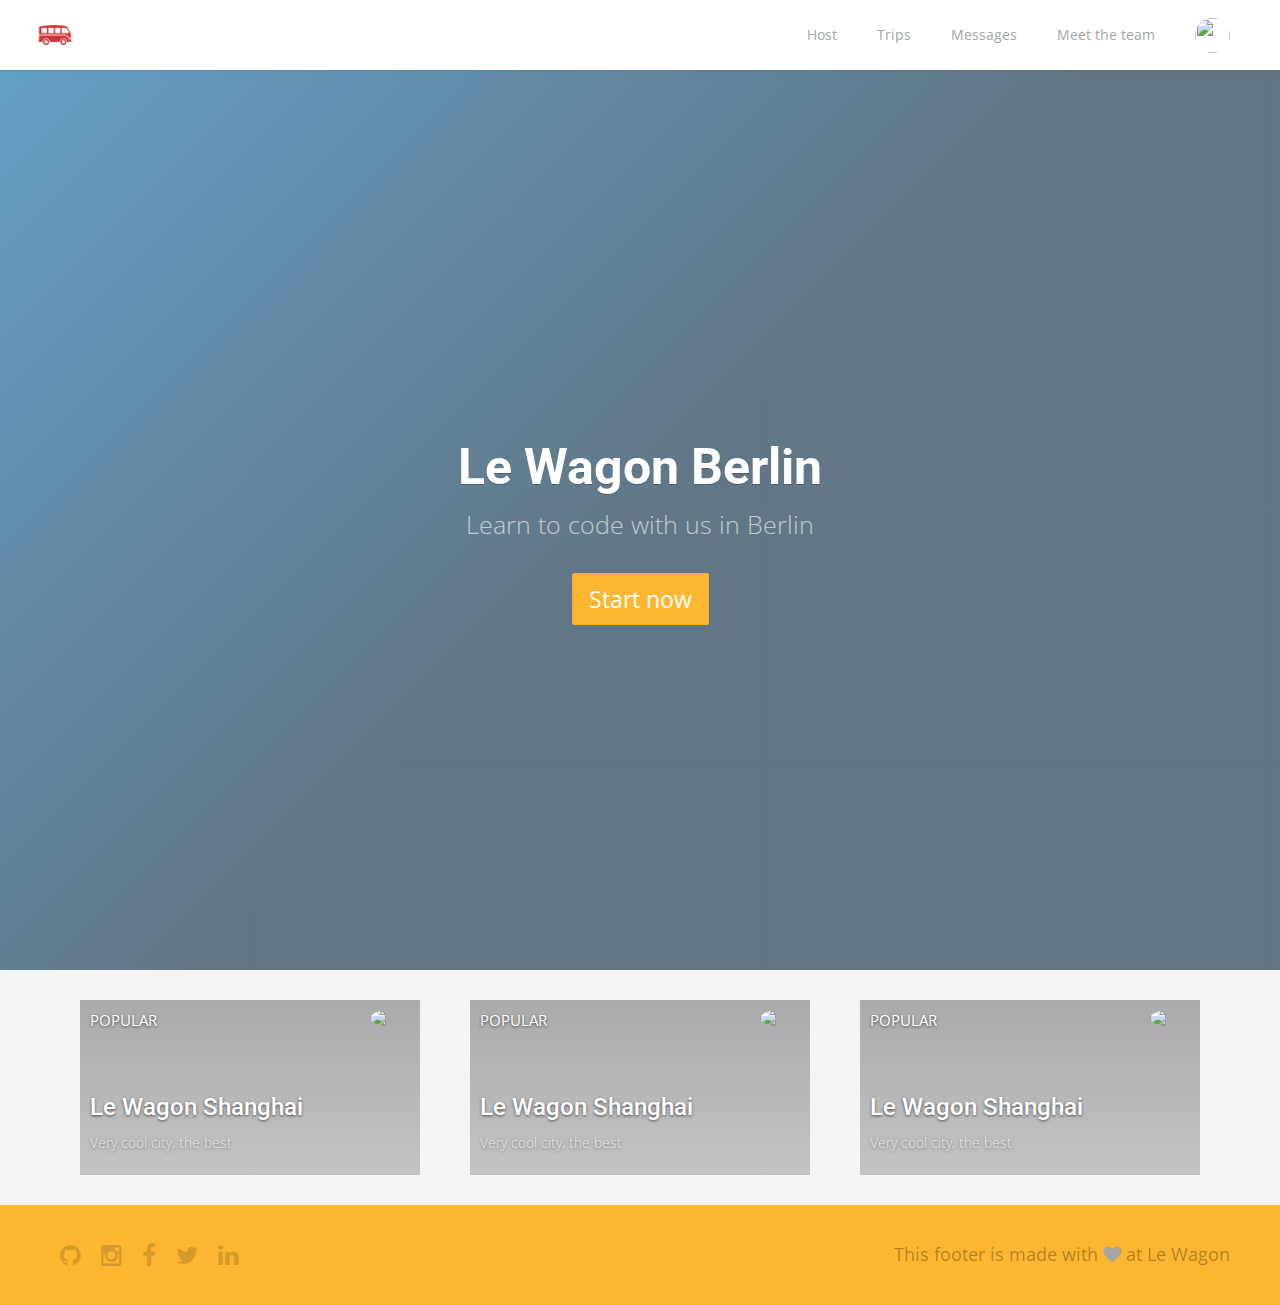
==== commit 607ccfc3: "Automated commit at 2018-02-05 14:57:00 UTC by middleman-deploy 2.0.0-alpha" ====
--- a/index.html
+++ b/index.html
@@ -7,12 +7,52 @@
           content="width=device-width, initial-scale=1, shrink-to-fit=no">
     <!-- Use the title from a page's frontmatter if it has one -->
     <title>Le Wagon - Middleman</title>
-    <link href="stylesheets/application-3c48b980.css" rel="stylesheet" />
+    <link href="stylesheets/application-4eca2315.css" rel="stylesheet" />
     <script src="javascripts/application-93de88c9.js"></script>
     <link href="images/favicon-f15af148.png" rel="icon" type="image/png" />
   </head>
   <body>
-    <div id="home">
+    <div class="navbar-wagon">
+  <!-- Logo -->
+  <a href="/" class="navbar-wagon-brand">
+    <img src="images/logo-acc9c0ec.png" alt="logo">
+  </a>
+
+  <!-- Right Navigation -->
+  <div class="navbar-wagon-right hidden-xs hidden-sm">
+
+    <a href="" class="navbar-wagon-item navbar-wagon-link">Host</a>
+    <a href="" class="navbar-wagon-item navbar-wagon-link">Trips</a>
+    <a href="" class="navbar-wagon-item navbar-wagon-link">Messages</a>
+    <a href="team.html" class="navbar-wagon-item navbar-wagon-link">Meet the team</a>
+
+    <!-- Profile picture with dropdown list -->
+    <div class="navbar-wagon-item">
+      <div class="dropdown">
+        <img src="https://kitt.lewagon.com/placeholder/users/ssaunier" class="avatar dropdown-toggle" id="navbar-wagon-menu" data-toggle="dropdown">
+        <ul class="dropdown-menu dropdown-menu-right navbar-wagon-dropdown-menu">
+          <li><a href="#">Profile</a></li>
+          <li><a href="#">Dashboard</a></li>
+          <li><a href="#">Log Out</a></li>
+        </ul>
+      </div>
+    </div>
+  </div>
+
+  <!-- Dropdown appearing on mobile only -->
+  <div class="navbar-wagon-item hidden-md hidden-lg">
+    <div class="dropdown">
+      <i class="fa fa-bars dropdown-toggle" data-toggle="dropdown"></i>
+      <ul class="dropdown-menu dropdown-menu-right navbar-wagon-dropdown-menu">
+        <li><a href="#">Host</a></li>
+        <li><a href="#">Trips</a></li>
+        <li><a href="#">Messagese</a></li>
+      </ul>
+    </div>
+  </div>
+</div>
+
+    <!-- <div id="home">
   <div class="home-content">
     <img src="images/logo-acc9c0ec.png" width="200" alt="Logo" />
     <p>
@@ -20,7 +60,68 @@
     </p>
     <p class="about">
       <a href="about.html">More about this template</a>
-    </p>
+    </p> -->
+    <div class="banner" style="background-image: linear-gradient(-225deg, rgba(0,101,168,0.6) 0%, rgba(0,36,61,0.6) 50%), url('https://kitt.lewagon.com/placeholder/cities/berlin');">
+      <div class="banner-content">
+        <h1>Le Wagon Berlin</h1>
+        <p>Learn to code with us in Berlin</p>
+        <a class="btn btn-primary btn-lg">Start now</a>
+      </div>
+    </div>
+
+   <div class="container">
+    <div class="row">
+
+      <div class="col-xs-12 col-sm-4">
+        <div class="card" style="background-image: linear-gradient(rgba(0,0,0,0.3), rgba(0,0,0,0.2)), url('https://kitt.lewagon.com/placeholder/cities/shanghai');">
+        <div class="card-category">Popular</div>
+        <div class="card-description">
+          <h2>Le Wagon Shanghai</h2>
+          <p>Very cool city, the best</p>
+        </div>
+        <img class="card-user" src="https://kitt.lewagon.com/placeholder/users/tgenaitay">
+        <a class="card-link" href="#" ></a>
+        </div>
+      </div>
+
+      <div class="col-xs-12 col-sm-4">
+        <div class="card" style="background-image: linear-gradient(rgba(0,0,0,0.3), rgba(0,0,0,0.2)), url('https://kitt.lewagon.com/placeholder/cities/shanghai');">
+          <div class="card-category">Popular</div>
+          <div class="card-description">
+            <h2>Le Wagon Shanghai</h2>
+            <p>Very cool city, the best</p>
+          </div>
+          <img class="card-user" src="https://kitt.lewagon.com/placeholder/users/tgenaitay">
+          <a class="card-link" href="#" ></a>
+        </div>
+      </div>
+      <div class="col-xs-12 col-sm-4">
+        <div class="card" style="background-image: linear-gradient(rgba(0,0,0,0.3), rgba(0,0,0,0.2)), url('https://kitt.lewagon.com/placeholder/cities/shanghai');">
+          <div class="card-category">Popular</div>
+          <div class="card-description">
+            <h2>Le Wagon Shanghai</h2>
+            <p>Very cool city, the best</p>
+          </div>
+          <img class="card-user" src="https://kitt.lewagon.com/placeholder/users/tgenaitay">
+          <a class="card-link" href="#" ></a>
+        </div>
+      </div>
+    </div>
+</div>
+<!--   </div>
+</div>
+ -->
+
+    <div class="footer">
+  <div class="footer-links">
+    <a href="#"><i class="fa fa-github"></i></a>
+    <a href="#"><i class="fa fa-instagram"></i></a>
+    <a href="#"><i class="fa fa-facebook"></i></a>
+    <a href="#"><i class="fa fa-twitter"></i></a>
+    <a href="#"><i class="fa fa-linkedin"></i></a>
+  </div>
+  <div class="footer-copyright">
+    This footer is made with <i class="fa fa-heart"></i> at Le Wagon
   </div>
 </div>
 
--- a/stylesheets/application-4eca2315.css
+++ b/stylesheets/application-4eca2315.css
@@ -0,0 +1,8 @@
+@import url("https://fonts.googleapis.com/css?family=Open+Sans:400,300,700|Raleway:400,100,300,700,500");@import url("https://fonts.googleapis.com/css?family=Roboto:100,400,700");/*!
+ * Bootstrap v3.3.7 (http://getbootstrap.com)
+ * Copyright 2011-2016 Twitter, Inc.
+ * Licensed under MIT (https://github.com/twbs/bootstrap/blob/master/LICENSE)
+ *//*! normalize.css v3.0.3 | MIT License | github.com/necolas/normalize.css */html{font-family:sans-serif;-ms-text-size-adjust:100%;-webkit-text-size-adjust:100%}body{margin:0}article,aside,details,figcaption,figure,footer,header,hgroup,main,menu,nav,section,summary{display:block}audio,canvas,progress,video{display:inline-block;vertical-align:baseline}audio:not([controls]){display:none;height:0}[hidden],template{display:none}a{background-color:transparent}a:active,a:hover{outline:0}abbr[title]{border-bottom:1px dotted}b,strong{font-weight:bold}dfn{font-style:italic}h1{font-size:2em;margin:0.67em 0}mark{background:#ff0;color:#000}small{font-size:80%}sub,sup{font-size:75%;line-height:0;position:relative;vertical-align:baseline}sup{top:-0.5em}sub{bottom:-0.25em}img{border:0}svg:not(:root){overflow:hidden}figure{margin:1em 40px}hr{-webkit-box-sizing:content-box;box-sizing:content-box;height:0}pre{overflow:auto}code,kbd,pre,samp{font-family:monospace, monospace;font-size:1em}button,input,optgroup,select,textarea{color:inherit;font:inherit;margin:0}button{overflow:visible}button,select{text-transform:none}button,html input[type="button"],input[type="reset"],input[type="submit"]{-webkit-appearance:button;cursor:pointer}button[disabled],html input[disabled]{cursor:default}button::-moz-focus-inner,input::-moz-focus-inner{border:0;padding:0}input{line-height:normal}input[type="checkbox"],input[type="radio"]{-webkit-box-sizing:border-box;box-sizing:border-box;padding:0}input[type="number"]::-webkit-inner-spin-button,input[type="number"]::-webkit-outer-spin-button{height:auto}input[type="search"]{-webkit-appearance:textfield;-webkit-box-sizing:content-box;box-sizing:content-box}input[type="search"]::-webkit-search-cancel-button,input[type="search"]::-webkit-search-decoration{-webkit-appearance:none}fieldset{border:1px solid #c0c0c0;margin:0 2px;padding:0.35em 0.625em 0.75em}legend{border:0;padding:0}textarea{overflow:auto}optgroup{font-weight:bold}table{border-collapse:collapse;border-spacing:0}td,th{padding:0}/*! Source: https://github.com/h5bp/html5-boilerplate/blob/master/src/css/main.css */@media print{*,*:before,*:after{background:transparent !important;color:#000 !important;-webkit-box-shadow:none !important;box-shadow:none !important;text-shadow:none !important}a,a:visited{text-decoration:underline}a[href]:after{content:" (" attr(href) ")"}abbr[title]:after{content:" (" attr(title) ")"}a[href^="#"]:after,a[href^="javascript:"]:after{content:""}pre,blockquote{border:1px solid #999;page-break-inside:avoid}thead{display:table-header-group}tr,img{page-break-inside:avoid}img{max-width:100% !important}p,h2,h3{orphans:3;widows:3}h2,h3{page-break-after:avoid}.navbar{display:none}.btn>.caret,.dropup>.btn>.caret{border-top-color:#000 !important}.label{border:1px solid #000}.table{border-collapse:collapse !important}.table td,.table th{background-color:#fff !important}.table-bordered th,.table-bordered td{border:1px solid #ddd !important}}@font-face{font-family:'Glyphicons Halflings';src:url("../assets/bootstrap/glyphicons-halflings-regular-86b6f62b.eot");src:url("../assets/bootstrap/glyphicons-halflings-regular-86b6f62b.eot?#iefix") format("embedded-opentype"),url("../assets/bootstrap/glyphicons-halflings-regular-ca35b697.woff2") format("woff2"),url("../assets/bootstrap/glyphicons-halflings-regular-278e49a8.woff") format("woff"),url("../assets/bootstrap/glyphicons-halflings-regular-44bc1850.ttf") format("truetype"),url("../assets/bootstrap/glyphicons-halflings-regular-de51a849.svg#glyphicons_halflingsregular") format("svg")}.glyphicon{position:relative;top:1px;display:inline-block;font-family:'Glyphicons Halflings';font-style:normal;font-weight:normal;line-height:1;-webkit-font-smoothing:antialiased;-moz-osx-font-smoothing:grayscale}.glyphicon-asterisk:before{content:"\002a"}.glyphicon-plus:before{content:"\002b"}.glyphicon-euro:before,.glyphicon-eur:before{content:"\20ac"}.glyphicon-minus:before{content:"\2212"}.glyphicon-cloud:before{content:"\2601"}.glyphicon-envelope:before{content:"\2709"}.glyphicon-pencil:before{content:"\270f"}.glyphicon-glass:before{content:"\e001"}.glyphicon-music:before{content:"\e002"}.glyphicon-search:before{content:"\e003"}.glyphicon-heart:before{content:"\e005"}.glyphicon-star:before{content:"\e006"}.glyphicon-star-empty:before{content:"\e007"}.glyphicon-user:before{content:"\e008"}.glyphicon-film:before{content:"\e009"}.glyphicon-th-large:before{content:"\e010"}.glyphicon-th:before{content:"\e011"}.glyphicon-th-list:before{content:"\e012"}.glyphicon-ok:before{content:"\e013"}.glyphicon-remove:before{content:"\e014"}.glyphicon-zoom-in:before{content:"\e015"}.glyphicon-zoom-out:before{content:"\e016"}.glyphicon-off:before{content:"\e017"}.glyphicon-signal:before{content:"\e018"}.glyphicon-cog:before{content:"\e019"}.glyphicon-trash:before{content:"\e020"}.glyphicon-home:before{content:"\e021"}.glyphicon-file:before{content:"\e022"}.glyphicon-time:before{content:"\e023"}.glyphicon-road:before{content:"\e024"}.glyphicon-download-alt:before{content:"\e025"}.glyphicon-download:before{content:"\e026"}.glyphicon-upload:before{content:"\e027"}.glyphicon-inbox:before{content:"\e028"}.glyphicon-play-circle:before{content:"\e029"}.glyphicon-repeat:before{content:"\e030"}.glyphicon-refresh:before{content:"\e031"}.glyphicon-list-alt:before{content:"\e032"}.glyphicon-lock:before{content:"\e033"}.glyphicon-flag:before{content:"\e034"}.glyphicon-headphones:before{content:"\e035"}.glyphicon-volume-off:before{content:"\e036"}.glyphicon-volume-down:before{content:"\e037"}.glyphicon-volume-up:before{content:"\e038"}.glyphicon-qrcode:before{content:"\e039"}.glyphicon-barcode:before{content:"\e040"}.glyphicon-tag:before{content:"\e041"}.glyphicon-tags:before{content:"\e042"}.glyphicon-book:before{content:"\e043"}.glyphicon-bookmark:before{content:"\e044"}.glyphicon-print:before{content:"\e045"}.glyphicon-camera:before{content:"\e046"}.glyphicon-font:before{content:"\e047"}.glyphicon-bold:before{content:"\e048"}.glyphicon-italic:before{content:"\e049"}.glyphicon-text-height:before{content:"\e050"}.glyphicon-text-width:before{content:"\e051"}.glyphicon-align-left:before{content:"\e052"}.glyphicon-align-center:before{content:"\e053"}.glyphicon-align-right:before{content:"\e054"}.glyphicon-align-justify:before{content:"\e055"}.glyphicon-list:before{content:"\e056"}.glyphicon-indent-left:before{content:"\e057"}.glyphicon-indent-right:before{content:"\e058"}.glyphicon-facetime-video:before{content:"\e059"}.glyphicon-picture:before{content:"\e060"}.glyphicon-map-marker:before{content:"\e062"}.glyphicon-adjust:before{content:"\e063"}.glyphicon-tint:before{content:"\e064"}.glyphicon-edit:before{content:"\e065"}.glyphicon-share:before{content:"\e066"}.glyphicon-check:before{content:"\e067"}.glyphicon-move:before{content:"\e068"}.glyphicon-step-backward:before{content:"\e069"}.glyphicon-fast-backward:before{content:"\e070"}.glyphicon-backward:before{content:"\e071"}.glyphicon-play:before{content:"\e072"}.glyphicon-pause:before{content:"\e073"}.glyphicon-stop:before{content:"\e074"}.glyphicon-forward:before{content:"\e075"}.glyphicon-fast-forward:before{content:"\e076"}.glyphicon-step-forward:before{content:"\e077"}.glyphicon-eject:before{content:"\e078"}.glyphicon-chevron-left:before{content:"\e079"}.glyphicon-chevron-right:before{content:"\e080"}.glyphicon-plus-sign:before{content:"\e081"}.glyphicon-minus-sign:before{content:"\e082"}.glyphicon-remove-sign:before{content:"\e083"}.glyphicon-ok-sign:before{content:"\e084"}.glyphicon-question-sign:before{content:"\e085"}.glyphicon-info-sign:before{content:"\e086"}.glyphicon-screenshot:before{content:"\e087"}.glyphicon-remove-circle:before{content:"\e088"}.glyphicon-ok-circle:before{content:"\e089"}.glyphicon-ban-circle:before{content:"\e090"}.glyphicon-arrow-left:before{content:"\e091"}.glyphicon-arrow-right:before{content:"\e092"}.glyphicon-arrow-up:before{content:"\e093"}.glyphicon-arrow-down:before{content:"\e094"}.glyphicon-share-alt:before{content:"\e095"}.glyphicon-resize-full:before{content:"\e096"}.glyphicon-resize-small:before{content:"\e097"}.glyphicon-exclamation-sign:before{content:"\e101"}.glyphicon-gift:before{content:"\e102"}.glyphicon-leaf:before{content:"\e103"}.glyphicon-fire:before{content:"\e104"}.glyphicon-eye-open:before{content:"\e105"}.glyphicon-eye-close:before{content:"\e106"}.glyphicon-warning-sign:before{content:"\e107"}.glyphicon-plane:before{content:"\e108"}.glyphicon-calendar:before{content:"\e109"}.glyphicon-random:before{content:"\e110"}.glyphicon-comment:before{content:"\e111"}.glyphicon-magnet:before{content:"\e112"}.glyphicon-chevron-up:before{content:"\e113"}.glyphicon-chevron-down:before{content:"\e114"}.glyphicon-retweet:before{content:"\e115"}.glyphicon-shopping-cart:before{content:"\e116"}.glyphicon-folder-close:before{content:"\e117"}.glyphicon-folder-open:before{content:"\e118"}.glyphicon-resize-vertical:before{content:"\e119"}.glyphicon-resize-horizontal:before{content:"\e120"}.glyphicon-hdd:before{content:"\e121"}.glyphicon-bullhorn:before{content:"\e122"}.glyphicon-bell:before{content:"\e123"}.glyphicon-certificate:before{content:"\e124"}.glyphicon-thumbs-up:before{content:"\e125"}.glyphicon-thumbs-down:before{content:"\e126"}.glyphicon-hand-right:before{content:"\e127"}.glyphicon-hand-left:before{content:"\e128"}.glyphicon-hand-up:before{content:"\e129"}.glyphicon-hand-down:before{content:"\e130"}.glyphicon-circle-arrow-right:before{content:"\e131"}.glyphicon-circle-arrow-left:before{content:"\e132"}.glyphicon-circle-arrow-up:before{content:"\e133"}.glyphicon-circle-arrow-down:before{content:"\e134"}.glyphicon-globe:before{content:"\e135"}.glyphicon-wrench:before{content:"\e136"}.glyphicon-tasks:before{content:"\e137"}.glyphicon-filter:before{content:"\e138"}.glyphicon-briefcase:before{content:"\e139"}.glyphicon-fullscreen:before{content:"\e140"}.glyphicon-dashboard:before{content:"\e141"}.glyphicon-paperclip:before{content:"\e142"}.glyphicon-heart-empty:before{content:"\e143"}.glyphicon-link:before{content:"\e144"}.glyphicon-phone:before{content:"\e145"}.glyphicon-pushpin:before{content:"\e146"}.glyphicon-usd:before{content:"\e148"}.glyphicon-gbp:before{content:"\e149"}.glyphicon-sort:before{content:"\e150"}.glyphicon-sort-by-alphabet:before{content:"\e151"}.glyphicon-sort-by-alphabet-alt:before{content:"\e152"}.glyphicon-sort-by-order:before{content:"\e153"}.glyphicon-sort-by-order-alt:before{content:"\e154"}.glyphicon-sort-by-attributes:before{content:"\e155"}.glyphicon-sort-by-attributes-alt:before{content:"\e156"}.glyphicon-unchecked:before{content:"\e157"}.glyphicon-expand:before{content:"\e158"}.glyphicon-collapse-down:before{content:"\e159"}.glyphicon-collapse-up:before{content:"\e160"}.glyphicon-log-in:before{content:"\e161"}.glyphicon-flash:before{content:"\e162"}.glyphicon-log-out:before{content:"\e163"}.glyphicon-new-window:before{content:"\e164"}.glyphicon-record:before{content:"\e165"}.glyphicon-save:before{content:"\e166"}.glyphicon-open:before{content:"\e167"}.glyphicon-saved:before{content:"\e168"}.glyphicon-import:before{content:"\e169"}.glyphicon-export:before{content:"\e170"}.glyphicon-send:before{content:"\e171"}.glyphicon-floppy-disk:before{content:"\e172"}.glyphicon-floppy-saved:before{content:"\e173"}.glyphicon-floppy-remove:before{content:"\e174"}.glyphicon-floppy-save:before{content:"\e175"}.glyphicon-floppy-open:before{content:"\e176"}.glyphicon-credit-card:before{content:"\e177"}.glyphicon-transfer:before{content:"\e178"}.glyphicon-cutlery:before{content:"\e179"}.glyphicon-header:before{content:"\e180"}.glyphicon-compressed:before{content:"\e181"}.glyphicon-earphone:before{content:"\e182"}.glyphicon-phone-alt:before{content:"\e183"}.glyphicon-tower:before{content:"\e184"}.glyphicon-stats:before{content:"\e185"}.glyphicon-sd-video:before{content:"\e186"}.glyphicon-hd-video:before{content:"\e187"}.glyphicon-subtitles:before{content:"\e188"}.glyphicon-sound-stereo:before{content:"\e189"}.glyphicon-sound-dolby:before{content:"\e190"}.glyphicon-sound-5-1:before{content:"\e191"}.glyphicon-sound-6-1:before{content:"\e192"}.glyphicon-sound-7-1:before{content:"\e193"}.glyphicon-copyright-mark:before{content:"\e194"}.glyphicon-registration-mark:before{content:"\e195"}.glyphicon-cloud-download:before{content:"\e197"}.glyphicon-cloud-upload:before{content:"\e198"}.glyphicon-tree-conifer:before{content:"\e199"}.glyphicon-tree-deciduous:before{content:"\e200"}.glyphicon-cd:before{content:"\e201"}.glyphicon-save-file:before{content:"\e202"}.glyphicon-open-file:before{content:"\e203"}.glyphicon-level-up:before{content:"\e204"}.glyphicon-copy:before{content:"\e205"}.glyphicon-paste:before{content:"\e206"}.glyphicon-alert:before{content:"\e209"}.glyphicon-equalizer:before{content:"\e210"}.glyphicon-king:before{content:"\e211"}.glyphicon-queen:before{content:"\e212"}.glyphicon-pawn:before{content:"\e213"}.glyphicon-bishop:before{content:"\e214"}.glyphicon-knight:before{content:"\e215"}.glyphicon-baby-formula:before{content:"\e216"}.glyphicon-tent:before{content:"\26fa"}.glyphicon-blackboard:before{content:"\e218"}.glyphicon-bed:before{content:"\e219"}.glyphicon-apple:before{content:"\f8ff"}.glyphicon-erase:before{content:"\e221"}.glyphicon-hourglass:before{content:"\231b"}.glyphicon-lamp:before{content:"\e223"}.glyphicon-duplicate:before{content:"\e224"}.glyphicon-piggy-bank:before{content:"\e225"}.glyphicon-scissors:before{content:"\e226"}.glyphicon-bitcoin:before{content:"\e227"}.glyphicon-btc:before{content:"\e227"}.glyphicon-xbt:before{content:"\e227"}.glyphicon-yen:before{content:"\00a5"}.glyphicon-jpy:before{content:"\00a5"}.glyphicon-ruble:before{content:"\20bd"}.glyphicon-rub:before{content:"\20bd"}.glyphicon-scale:before{content:"\e230"}.glyphicon-ice-lolly:before{content:"\e231"}.glyphicon-ice-lolly-tasted:before{content:"\e232"}.glyphicon-education:before{content:"\e233"}.glyphicon-option-horizontal:before{content:"\e234"}.glyphicon-option-vertical:before{content:"\e235"}.glyphicon-menu-hamburger:before{content:"\e236"}.glyphicon-modal-window:before{content:"\e237"}.glyphicon-oil:before{content:"\e238"}.glyphicon-grain:before{content:"\e239"}.glyphicon-sunglasses:before{content:"\e240"}.glyphicon-text-size:before{content:"\e241"}.glyphicon-text-color:before{content:"\e242"}.glyphicon-text-background:before{content:"\e243"}.glyphicon-object-align-top:before{content:"\e244"}.glyphicon-object-align-bottom:before{content:"\e245"}.glyphicon-object-align-horizontal:before{content:"\e246"}.glyphicon-object-align-left:before{content:"\e247"}.glyphicon-object-align-vertical:before{content:"\e248"}.glyphicon-object-align-right:before{content:"\e249"}.glyphicon-triangle-right:before{content:"\e250"}.glyphicon-triangle-left:before{content:"\e251"}.glyphicon-triangle-bottom:before{content:"\e252"}.glyphicon-triangle-top:before{content:"\e253"}.glyphicon-console:before{content:"\e254"}.glyphicon-superscript:before{content:"\e255"}.glyphicon-subscript:before{content:"\e256"}.glyphicon-menu-left:before{content:"\e257"}.glyphicon-menu-right:before{content:"\e258"}.glyphicon-menu-down:before{content:"\e259"}.glyphicon-menu-up:before{content:"\e260"}*{-webkit-box-sizing:border-box;box-sizing:border-box}*:before,*:after{-webkit-box-sizing:border-box;box-sizing:border-box}html{font-size:10px;-webkit-tap-highlight-color:transparent}body{font-family:"Open Sans", "Helvetica", "sans-serif";font-size:18px;line-height:1.42857143;color:#d6d9d8;background-color:#F4F4F4}input,button,select,textarea{font-family:inherit;font-size:inherit;line-height:inherit}a{color:#177E89;text-decoration:none}a:hover,a:focus{color:#0c4247;text-decoration:underline}a:focus{outline:5px auto -webkit-focus-ring-color;outline-offset:-2px}figure{margin:0}img{vertical-align:middle}.img-responsive{display:block;max-width:100%;height:auto}.img-rounded{border-radius:2px}.img-thumbnail{padding:4px;line-height:1.42857143;background-color:#F4F4F4;border:1px solid #ddd;border-radius:2px;-webkit-transition:all 0.2s ease-in-out;transition:all 0.2s ease-in-out;display:inline-block;max-width:100%;height:auto}.img-circle{border-radius:50%}hr{margin-top:25px;margin-bottom:25px;border:0;border-top:1px solid white}.sr-only{position:absolute;width:1px;height:1px;margin:-1px;padding:0;overflow:hidden;clip:rect(0, 0, 0, 0);border:0}.sr-only-focusable:active,.sr-only-focusable:focus{position:static;width:auto;height:auto;margin:0;overflow:visible;clip:auto}[role="button"]{cursor:pointer}h1,h2,h3,h4,h5,h6,.h1,.h2,.h3,.h4,.h5,.h6{font-family:"Roboto", "Helvetica", "sans-serif";font-weight:500;line-height:1.1;color:inherit}h1 small,h1 .small,h2 small,h2 .small,h3 small,h3 .small,h4 small,h4 .small,h5 small,h5 .small,h6 small,h6 .small,.h1 small,.h1 .small,.h2 small,.h2 .small,.h3 small,.h3 .small,.h4 small,.h4 .small,.h5 small,.h5 .small,.h6 small,.h6 .small{font-weight:normal;line-height:1;color:white}h1,.h1,h2,.h2,h3,.h3{margin-top:25px;margin-bottom:12.5px}h1 small,h1 .small,.h1 small,.h1 .small,h2 small,h2 .small,.h2 small,.h2 .small,h3 small,h3 .small,.h3 small,.h3 .small{font-size:65%}h4,.h4,h5,.h5,h6,.h6{margin-top:12.5px;margin-bottom:12.5px}h4 small,h4 .small,.h4 small,.h4 .small,h5 small,h5 .small,.h5 small,.h5 .small,h6 small,h6 .small,.h6 small,.h6 .small{font-size:75%}h1,.h1{font-size:46px}h2,.h2{font-size:38px}h3,.h3{font-size:31px}h4,.h4{font-size:23px}h5,.h5{font-size:18px}h6,.h6{font-size:16px}p{margin:0 0 12.5px}.lead{margin-bottom:25px;font-size:20px;font-weight:300;line-height:1.4}@media (min-width: 768px){.lead{font-size:27px}}small,.small{font-size:88%}mark,.mark{background-color:#fcf8e3;padding:.2em}.text-left{text-align:left}.text-right{text-align:right}.text-center{text-align:center}.text-justify{text-align:justify}.text-nowrap{white-space:nowrap}.text-lowercase{text-transform:lowercase}.text-uppercase,.initialism{text-transform:uppercase}.text-capitalize{text-transform:capitalize}.text-muted{color:white}.text-primary{color:#177E89}a.text-primary:hover,a.text-primary:focus{color:#10565d}.text-success{color:#3c763d}a.text-success:hover,a.text-success:focus{color:#2b542c}.text-info{color:#31708f}a.text-info:hover,a.text-info:focus{color:#245269}.text-warning{color:#8a6d3b}a.text-warning:hover,a.text-warning:focus{color:#66512c}.text-danger{color:#a94442}a.text-danger:hover,a.text-danger:focus{color:#843534}.bg-primary{color:#fff}.bg-primary{background-color:#177E89}a.bg-primary:hover,a.bg-primary:focus{background-color:#10565d}.bg-success{background-color:#dff0d8}a.bg-success:hover,a.bg-success:focus{background-color:#c1e2b3}.bg-info{background-color:#d9edf7}a.bg-info:hover,a.bg-info:focus{background-color:#afd9ee}.bg-warning{background-color:#fcf8e3}a.bg-warning:hover,a.bg-warning:focus{background-color:#f7ecb5}.bg-danger{background-color:#f2dede}a.bg-danger:hover,a.bg-danger:focus{background-color:#e4b9b9}.page-header{padding-bottom:11.5px;margin:50px 0 25px;border-bottom:1px solid white}ul,ol{margin-top:0;margin-bottom:12.5px}ul ul,ul ol,ol ul,ol ol{margin-bottom:0}.list-unstyled{padding-left:0;list-style:none}.list-inline{padding-left:0;list-style:none;margin-left:-5px}.list-inline>li{display:inline-block;padding-left:5px;padding-right:5px}dl{margin-top:0;margin-bottom:25px}dt,dd{line-height:1.42857143}dt{font-weight:bold}dd{margin-left:0}.dl-horizontal dd:before,.dl-horizontal dd:after{content:" ";display:table}.dl-horizontal dd:after{clear:both}@media (min-width: 768px){.dl-horizontal dt{float:left;width:160px;clear:left;text-align:right;overflow:hidden;text-overflow:ellipsis;white-space:nowrap}.dl-horizontal dd{margin-left:180px}}abbr[title],abbr[data-original-title]{cursor:help;border-bottom:1px dotted white}.initialism{font-size:90%}blockquote{padding:12.5px 25px;margin:0 0 25px;font-size:22.5px;border-left:5px solid white}blockquote p:last-child,blockquote ul:last-child,blockquote ol:last-child{margin-bottom:0}blockquote footer,blockquote small,blockquote .small{display:block;font-size:80%;line-height:1.42857143;color:white}blockquote footer:before,blockquote small:before,blockquote .small:before{content:'\2014 \00A0'}.blockquote-reverse,blockquote.pull-right{padding-right:15px;padding-left:0;border-right:5px solid white;border-left:0;text-align:right}.blockquote-reverse footer:before,.blockquote-reverse small:before,.blockquote-reverse .small:before,blockquote.pull-right footer:before,blockquote.pull-right small:before,blockquote.pull-right .small:before{content:''}.blockquote-reverse footer:after,.blockquote-reverse small:after,.blockquote-reverse .small:after,blockquote.pull-right footer:after,blockquote.pull-right small:after,blockquote.pull-right .small:after{content:'\00A0 \2014'}address{margin-bottom:25px;font-style:normal;line-height:1.42857143}code,kbd,pre,samp{font-family:Menlo, Monaco, Consolas, "Courier New", monospace}code{padding:2px 4px;font-size:90%;color:#c7254e;background-color:#f9f2f4;border-radius:2px}kbd{padding:2px 4px;font-size:90%;color:#fff;background-color:#333;border-radius:2px;-webkit-box-shadow:inset 0 -1px 0 rgba(0,0,0,0.25);box-shadow:inset 0 -1px 0 rgba(0,0,0,0.25)}kbd kbd{padding:0;font-size:100%;font-weight:bold;-webkit-box-shadow:none;box-shadow:none}pre{display:block;padding:12px;margin:0 0 12.5px;font-size:17px;line-height:1.42857143;word-break:break-all;word-wrap:break-word;color:#d6d9d8;background-color:#f5f5f5;border:1px solid #ccc;border-radius:2px}pre code{padding:0;font-size:inherit;color:inherit;white-space:pre-wrap;background-color:transparent;border-radius:0}.pre-scrollable{max-height:340px;overflow-y:scroll}.container{margin-right:auto;margin-left:auto;padding-left:15px;padding-right:15px}.container:before,.container:after{content:" ";display:table}.container:after{clear:both}@media (min-width: 768px){.container{width:750px}}@media (min-width: 992px){.container{width:970px}}@media (min-width: 1200px){.container{width:1170px}}.container-fluid{margin-right:auto;margin-left:auto;padding-left:15px;padding-right:15px}.container-fluid:before,.container-fluid:after{content:" ";display:table}.container-fluid:after{clear:both}.row{margin-left:-15px;margin-right:-15px}.row:before,.row:after{content:" ";display:table}.row:after{clear:both}.col-xs-1,.col-sm-1,.col-md-1,.col-lg-1,.col-xs-2,.col-sm-2,.col-md-2,.col-lg-2,.col-xs-3,.col-sm-3,.col-md-3,.col-lg-3,.col-xs-4,.col-sm-4,.col-md-4,.col-lg-4,.col-xs-5,.col-sm-5,.col-md-5,.col-lg-5,.col-xs-6,.col-sm-6,.col-md-6,.col-lg-6,.col-xs-7,.col-sm-7,.col-md-7,.col-lg-7,.col-xs-8,.col-sm-8,.col-md-8,.col-lg-8,.col-xs-9,.col-sm-9,.col-md-9,.col-lg-9,.col-xs-10,.col-sm-10,.col-md-10,.col-lg-10,.col-xs-11,.col-sm-11,.col-md-11,.col-lg-11,.col-xs-12,.col-sm-12,.col-md-12,.col-lg-12{position:relative;min-height:1px;padding-left:15px;padding-right:15px}.col-xs-1,.col-xs-2,.col-xs-3,.col-xs-4,.col-xs-5,.col-xs-6,.col-xs-7,.col-xs-8,.col-xs-9,.col-xs-10,.col-xs-11,.col-xs-12{float:left}.col-xs-1{width:8.33333333%}.col-xs-2{width:16.66666667%}.col-xs-3{width:25%}.col-xs-4{width:33.33333333%}.col-xs-5{width:41.66666667%}.col-xs-6{width:50%}.col-xs-7{width:58.33333333%}.col-xs-8{width:66.66666667%}.col-xs-9{width:75%}.col-xs-10{width:83.33333333%}.col-xs-11{width:91.66666667%}.col-xs-12{width:100%}.col-xs-pull-0{right:auto}.col-xs-pull-1{right:8.33333333%}.col-xs-pull-2{right:16.66666667%}.col-xs-pull-3{right:25%}.col-xs-pull-4{right:33.33333333%}.col-xs-pull-5{right:41.66666667%}.col-xs-pull-6{right:50%}.col-xs-pull-7{right:58.33333333%}.col-xs-pull-8{right:66.66666667%}.col-xs-pull-9{right:75%}.col-xs-pull-10{right:83.33333333%}.col-xs-pull-11{right:91.66666667%}.col-xs-pull-12{right:100%}.col-xs-push-0{left:auto}.col-xs-push-1{left:8.33333333%}.col-xs-push-2{left:16.66666667%}.col-xs-push-3{left:25%}.col-xs-push-4{left:33.33333333%}.col-xs-push-5{left:41.66666667%}.col-xs-push-6{left:50%}.col-xs-push-7{left:58.33333333%}.col-xs-push-8{left:66.66666667%}.col-xs-push-9{left:75%}.col-xs-push-10{left:83.33333333%}.col-xs-push-11{left:91.66666667%}.col-xs-push-12{left:100%}.col-xs-offset-0{margin-left:0%}.col-xs-offset-1{margin-left:8.33333333%}.col-xs-offset-2{margin-left:16.66666667%}.col-xs-offset-3{margin-left:25%}.col-xs-offset-4{margin-left:33.33333333%}.col-xs-offset-5{margin-left:41.66666667%}.col-xs-offset-6{margin-left:50%}.col-xs-offset-7{margin-left:58.33333333%}.col-xs-offset-8{margin-left:66.66666667%}.col-xs-offset-9{margin-left:75%}.col-xs-offset-10{margin-left:83.33333333%}.col-xs-offset-11{margin-left:91.66666667%}.col-xs-offset-12{margin-left:100%}@media (min-width: 768px){.col-sm-1,.col-sm-2,.col-sm-3,.col-sm-4,.col-sm-5,.col-sm-6,.col-sm-7,.col-sm-8,.col-sm-9,.col-sm-10,.col-sm-11,.col-sm-12{float:left}.col-sm-1{width:8.33333333%}.col-sm-2{width:16.66666667%}.col-sm-3{width:25%}.col-sm-4{width:33.33333333%}.col-sm-5{width:41.66666667%}.col-sm-6{width:50%}.col-sm-7{width:58.33333333%}.col-sm-8{width:66.66666667%}.col-sm-9{width:75%}.col-sm-10{width:83.33333333%}.col-sm-11{width:91.66666667%}.col-sm-12{width:100%}.col-sm-pull-0{right:auto}.col-sm-pull-1{right:8.33333333%}.col-sm-pull-2{right:16.66666667%}.col-sm-pull-3{right:25%}.col-sm-pull-4{right:33.33333333%}.col-sm-pull-5{right:41.66666667%}.col-sm-pull-6{right:50%}.col-sm-pull-7{right:58.33333333%}.col-sm-pull-8{right:66.66666667%}.col-sm-pull-9{right:75%}.col-sm-pull-10{right:83.33333333%}.col-sm-pull-11{right:91.66666667%}.col-sm-pull-12{right:100%}.col-sm-push-0{left:auto}.col-sm-push-1{left:8.33333333%}.col-sm-push-2{left:16.66666667%}.col-sm-push-3{left:25%}.col-sm-push-4{left:33.33333333%}.col-sm-push-5{left:41.66666667%}.col-sm-push-6{left:50%}.col-sm-push-7{left:58.33333333%}.col-sm-push-8{left:66.66666667%}.col-sm-push-9{left:75%}.col-sm-push-10{left:83.33333333%}.col-sm-push-11{left:91.66666667%}.col-sm-push-12{left:100%}.col-sm-offset-0{margin-left:0%}.col-sm-offset-1{margin-left:8.33333333%}.col-sm-offset-2{margin-left:16.66666667%}.col-sm-offset-3{margin-left:25%}.col-sm-offset-4{margin-left:33.33333333%}.col-sm-offset-5{margin-left:41.66666667%}.col-sm-offset-6{margin-left:50%}.col-sm-offset-7{margin-left:58.33333333%}.col-sm-offset-8{margin-left:66.66666667%}.col-sm-offset-9{margin-left:75%}.col-sm-offset-10{margin-left:83.33333333%}.col-sm-offset-11{margin-left:91.66666667%}.col-sm-offset-12{margin-left:100%}}@media (min-width: 992px){.col-md-1,.col-md-2,.col-md-3,.col-md-4,.col-md-5,.col-md-6,.col-md-7,.col-md-8,.col-md-9,.col-md-10,.col-md-11,.col-md-12{float:left}.col-md-1{width:8.33333333%}.col-md-2{width:16.66666667%}.col-md-3{width:25%}.col-md-4{width:33.33333333%}.col-md-5{width:41.66666667%}.col-md-6{width:50%}.col-md-7{width:58.33333333%}.col-md-8{width:66.66666667%}.col-md-9{width:75%}.col-md-10{width:83.33333333%}.col-md-11{width:91.66666667%}.col-md-12{width:100%}.col-md-pull-0{right:auto}.col-md-pull-1{right:8.33333333%}.col-md-pull-2{right:16.66666667%}.col-md-pull-3{right:25%}.col-md-pull-4{right:33.33333333%}.col-md-pull-5{right:41.66666667%}.col-md-pull-6{right:50%}.col-md-pull-7{right:58.33333333%}.col-md-pull-8{right:66.66666667%}.col-md-pull-9{right:75%}.col-md-pull-10{right:83.33333333%}.col-md-pull-11{right:91.66666667%}.col-md-pull-12{right:100%}.col-md-push-0{left:auto}.col-md-push-1{left:8.33333333%}.col-md-push-2{left:16.66666667%}.col-md-push-3{left:25%}.col-md-push-4{left:33.33333333%}.col-md-push-5{left:41.66666667%}.col-md-push-6{left:50%}.col-md-push-7{left:58.33333333%}.col-md-push-8{left:66.66666667%}.col-md-push-9{left:75%}.col-md-push-10{left:83.33333333%}.col-md-push-11{left:91.66666667%}.col-md-push-12{left:100%}.col-md-offset-0{margin-left:0%}.col-md-offset-1{margin-left:8.33333333%}.col-md-offset-2{margin-left:16.66666667%}.col-md-offset-3{margin-left:25%}.col-md-offset-4{margin-left:33.33333333%}.col-md-offset-5{margin-left:41.66666667%}.col-md-offset-6{margin-left:50%}.col-md-offset-7{margin-left:58.33333333%}.col-md-offset-8{margin-left:66.66666667%}.col-md-offset-9{margin-left:75%}.col-md-offset-10{margin-left:83.33333333%}.col-md-offset-11{margin-left:91.66666667%}.col-md-offset-12{margin-left:100%}}@media (min-width: 1200px){.col-lg-1,.col-lg-2,.col-lg-3,.col-lg-4,.col-lg-5,.col-lg-6,.col-lg-7,.col-lg-8,.col-lg-9,.col-lg-10,.col-lg-11,.col-lg-12{float:left}.col-lg-1{width:8.33333333%}.col-lg-2{width:16.66666667%}.col-lg-3{width:25%}.col-lg-4{width:33.33333333%}.col-lg-5{width:41.66666667%}.col-lg-6{width:50%}.col-lg-7{width:58.33333333%}.col-lg-8{width:66.66666667%}.col-lg-9{width:75%}.col-lg-10{width:83.33333333%}.col-lg-11{width:91.66666667%}.col-lg-12{width:100%}.col-lg-pull-0{right:auto}.col-lg-pull-1{right:8.33333333%}.col-lg-pull-2{right:16.66666667%}.col-lg-pull-3{right:25%}.col-lg-pull-4{right:33.33333333%}.col-lg-pull-5{right:41.66666667%}.col-lg-pull-6{right:50%}.col-lg-pull-7{right:58.33333333%}.col-lg-pull-8{right:66.66666667%}.col-lg-pull-9{right:75%}.col-lg-pull-10{right:83.33333333%}.col-lg-pull-11{right:91.66666667%}.col-lg-pull-12{right:100%}.col-lg-push-0{left:auto}.col-lg-push-1{left:8.33333333%}.col-lg-push-2{left:16.66666667%}.col-lg-push-3{left:25%}.col-lg-push-4{left:33.33333333%}.col-lg-push-5{left:41.66666667%}.col-lg-push-6{left:50%}.col-lg-push-7{left:58.33333333%}.col-lg-push-8{left:66.66666667%}.col-lg-push-9{left:75%}.col-lg-push-10{left:83.33333333%}.col-lg-push-11{left:91.66666667%}.col-lg-push-12{left:100%}.col-lg-offset-0{margin-left:0%}.col-lg-offset-1{margin-left:8.33333333%}.col-lg-offset-2{margin-left:16.66666667%}.col-lg-offset-3{margin-left:25%}.col-lg-offset-4{margin-left:33.33333333%}.col-lg-offset-5{margin-left:41.66666667%}.col-lg-offset-6{margin-left:50%}.col-lg-offset-7{margin-left:58.33333333%}.col-lg-offset-8{margin-left:66.66666667%}.col-lg-offset-9{margin-left:75%}.col-lg-offset-10{margin-left:83.33333333%}.col-lg-offset-11{margin-left:91.66666667%}.col-lg-offset-12{margin-left:100%}}table{background-color:transparent}caption{padding-top:8px;padding-bottom:8px;color:white;text-align:left}th{text-align:left}.table{width:100%;max-width:100%;margin-bottom:25px}.table>thead>tr>th,.table>thead>tr>td,.table>tbody>tr>th,.table>tbody>tr>td,.table>tfoot>tr>th,.table>tfoot>tr>td{padding:8px;line-height:1.42857143;vertical-align:top;border-top:1px solid #ddd}.table>thead>tr>th{vertical-align:bottom;border-bottom:2px solid #ddd}.table>caption+thead>tr:first-child>th,.table>caption+thead>tr:first-child>td,.table>colgroup+thead>tr:first-child>th,.table>colgroup+thead>tr:first-child>td,.table>thead:first-child>tr:first-child>th,.table>thead:first-child>tr:first-child>td{border-top:0}.table>tbody+tbody{border-top:2px solid #ddd}.table .table{background-color:#F4F4F4}.table-condensed>thead>tr>th,.table-condensed>thead>tr>td,.table-condensed>tbody>tr>th,.table-condensed>tbody>tr>td,.table-condensed>tfoot>tr>th,.table-condensed>tfoot>tr>td{padding:5px}.table-bordered{border:1px solid #ddd}.table-bordered>thead>tr>th,.table-bordered>thead>tr>td,.table-bordered>tbody>tr>th,.table-bordered>tbody>tr>td,.table-bordered>tfoot>tr>th,.table-bordered>tfoot>tr>td{border:1px solid #ddd}.table-bordered>thead>tr>th,.table-bordered>thead>tr>td{border-bottom-width:2px}.table-striped>tbody>tr:nth-of-type(odd){background-color:#f9f9f9}.table-hover>tbody>tr:hover{background-color:#f5f5f5}table col[class*="col-"]{position:static;float:none;display:table-column}table td[class*="col-"],table th[class*="col-"]{position:static;float:none;display:table-cell}.table>thead>tr>td.active,.table>thead>tr>th.active,.table>thead>tr.active>td,.table>thead>tr.active>th,.table>tbody>tr>td.active,.table>tbody>tr>th.active,.table>tbody>tr.active>td,.table>tbody>tr.active>th,.table>tfoot>tr>td.active,.table>tfoot>tr>th.active,.table>tfoot>tr.active>td,.table>tfoot>tr.active>th{background-color:#f5f5f5}.table-hover>tbody>tr>td.active:hover,.table-hover>tbody>tr>th.active:hover,.table-hover>tbody>tr.active:hover>td,.table-hover>tbody>tr:hover>.active,.table-hover>tbody>tr.active:hover>th{background-color:#e8e8e8}.table>thead>tr>td.success,.table>thead>tr>th.success,.table>thead>tr.success>td,.table>thead>tr.success>th,.table>tbody>tr>td.success,.table>tbody>tr>th.success,.table>tbody>tr.success>td,.table>tbody>tr.success>th,.table>tfoot>tr>td.success,.table>tfoot>tr>th.success,.table>tfoot>tr.success>td,.table>tfoot>tr.success>th{background-color:#dff0d8}.table-hover>tbody>tr>td.success:hover,.table-hover>tbody>tr>th.success:hover,.table-hover>tbody>tr.success:hover>td,.table-hover>tbody>tr:hover>.success,.table-hover>tbody>tr.success:hover>th{background-color:#d0e9c6}.table>thead>tr>td.info,.table>thead>tr>th.info,.table>thead>tr.info>td,.table>thead>tr.info>th,.table>tbody>tr>td.info,.table>tbody>tr>th.info,.table>tbody>tr.info>td,.table>tbody>tr.info>th,.table>tfoot>tr>td.info,.table>tfoot>tr>th.info,.table>tfoot>tr.info>td,.table>tfoot>tr.info>th{background-color:#d9edf7}.table-hover>tbody>tr>td.info:hover,.table-hover>tbody>tr>th.info:hover,.table-hover>tbody>tr.info:hover>td,.table-hover>tbody>tr:hover>.info,.table-hover>tbody>tr.info:hover>th{background-color:#c4e3f3}.table>thead>tr>td.warning,.table>thead>tr>th.warning,.table>thead>tr.warning>td,.table>thead>tr.warning>th,.table>tbody>tr>td.warning,.table>tbody>tr>th.warning,.table>tbody>tr.warning>td,.table>tbody>tr.warning>th,.table>tfoot>tr>td.warning,.table>tfoot>tr>th.warning,.table>tfoot>tr.warning>td,.table>tfoot>tr.warning>th{background-color:#fcf8e3}.table-hover>tbody>tr>td.warning:hover,.table-hover>tbody>tr>th.warning:hover,.table-hover>tbody>tr.warning:hover>td,.table-hover>tbody>tr:hover>.warning,.table-hover>tbody>tr.warning:hover>th{background-color:#faf2cc}.table>thead>tr>td.danger,.table>thead>tr>th.danger,.table>thead>tr.danger>td,.table>thead>tr.danger>th,.table>tbody>tr>td.danger,.table>tbody>tr>th.danger,.table>tbody>tr.danger>td,.table>tbody>tr.danger>th,.table>tfoot>tr>td.danger,.table>tfoot>tr>th.danger,.table>tfoot>tr.danger>td,.table>tfoot>tr.danger>th{background-color:#f2dede}.table-hover>tbody>tr>td.danger:hover,.table-hover>tbody>tr>th.danger:hover,.table-hover>tbody>tr.danger:hover>td,.table-hover>tbody>tr:hover>.danger,.table-hover>tbody>tr.danger:hover>th{background-color:#ebcccc}.table-responsive{overflow-x:auto;min-height:0.01%}@media screen and (max-width: 767px){.table-responsive{width:100%;margin-bottom:18.75px;overflow-y:hidden;-ms-overflow-style:-ms-autohiding-scrollbar;border:1px solid #ddd}.table-responsive>.table{margin-bottom:0}.table-responsive>.table>thead>tr>th,.table-responsive>.table>thead>tr>td,.table-responsive>.table>tbody>tr>th,.table-responsive>.table>tbody>tr>td,.table-responsive>.table>tfoot>tr>th,.table-responsive>.table>tfoot>tr>td{white-space:nowrap}.table-responsive>.table-bordered{border:0}.table-responsive>.table-bordered>thead>tr>th:first-child,.table-responsive>.table-bordered>thead>tr>td:first-child,.table-responsive>.table-bordered>tbody>tr>th:first-child,.table-responsive>.table-bordered>tbody>tr>td:first-child,.table-responsive>.table-bordered>tfoot>tr>th:first-child,.table-responsive>.table-bordered>tfoot>tr>td:first-child{border-left:0}.table-responsive>.table-bordered>thead>tr>th:last-child,.table-responsive>.table-bordered>thead>tr>td:last-child,.table-responsive>.table-bordered>tbody>tr>th:last-child,.table-responsive>.table-bordered>tbody>tr>td:last-child,.table-responsive>.table-bordered>tfoot>tr>th:last-child,.table-responsive>.table-bordered>tfoot>tr>td:last-child{border-right:0}.table-responsive>.table-bordered>tbody>tr:last-child>th,.table-responsive>.table-bordered>tbody>tr:last-child>td,.table-responsive>.table-bordered>tfoot>tr:last-child>th,.table-responsive>.table-bordered>tfoot>tr:last-child>td{border-bottom:0}}fieldset{padding:0;margin:0;border:0;min-width:0}legend{display:block;width:100%;padding:0;margin-bottom:25px;font-size:27px;line-height:inherit;color:#d6d9d8;border:0;border-bottom:1px solid #e5e5e5}label{display:inline-block;max-width:100%;margin-bottom:5px;font-weight:bold}input[type="search"]{-webkit-box-sizing:border-box;box-sizing:border-box}input[type="radio"],input[type="checkbox"]{margin:4px 0 0;margin-top:1px \9;line-height:normal}input[type="file"]{display:block}input[type="range"]{display:block;width:100%}select[multiple],select[size]{height:auto}input[type="file"]:focus,input[type="radio"]:focus,input[type="checkbox"]:focus{outline:5px auto -webkit-focus-ring-color;outline-offset:-2px}output{display:block;padding-top:7px;font-size:18px;line-height:1.42857143;color:#A2A7A5}.form-control{display:block;width:100%;height:39px;padding:6px 12px;font-size:18px;line-height:1.42857143;color:#A2A7A5;background-color:#fff;background-image:none;border:1px solid #ccc;border-radius:2px;-webkit-box-shadow:inset 0 1px 1px rgba(0,0,0,0.075);box-shadow:inset 0 1px 1px rgba(0,0,0,0.075);-webkit-transition:border-color ease-in-out 0.15s, box-shadow ease-in-out 0.15s;-webkit-transition:border-color ease-in-out 0.15s, -webkit-box-shadow ease-in-out 0.15s;transition:border-color ease-in-out 0.15s, -webkit-box-shadow ease-in-out 0.15s;transition:border-color ease-in-out 0.15s, box-shadow ease-in-out 0.15s;transition:border-color ease-in-out 0.15s, box-shadow ease-in-out 0.15s, -webkit-box-shadow ease-in-out 0.15s}.form-control:focus{border-color:#66afe9;outline:0;-webkit-box-shadow:inset 0 1px 1px rgba(0,0,0,0.075),0 0 8px rgba(102,175,233,0.6);box-shadow:inset 0 1px 1px rgba(0,0,0,0.075),0 0 8px rgba(102,175,233,0.6)}.form-control::-moz-placeholder{color:#999;opacity:1}.form-control:-ms-input-placeholder{color:#999}.form-control::-webkit-input-placeholder{color:#999}.form-control::-ms-expand{border:0;background-color:transparent}.form-control[disabled],.form-control[readonly],fieldset[disabled] .form-control{background-color:white;opacity:1}.form-control[disabled],fieldset[disabled] .form-control{cursor:not-allowed}textarea.form-control{height:auto}input[type="search"]{-webkit-appearance:none}@media screen and (-webkit-min-device-pixel-ratio: 0){input[type="date"].form-control,input[type="time"].form-control,input[type="datetime-local"].form-control,input[type="month"].form-control{line-height:39px}input[type="date"].input-sm,.input-group-sm>input[type="date"].form-control,.input-group-sm>input[type="date"].input-group-addon,.input-group-sm>.input-group-btn>input[type="date"].btn,.input-group-sm input[type="date"],input[type="time"].input-sm,.input-group-sm>input[type="time"].form-control,.input-group-sm>input[type="time"].input-group-addon,.input-group-sm>.input-group-btn>input[type="time"].btn,.input-group-sm input[type="time"],input[type="datetime-local"].input-sm,.input-group-sm>input[type="datetime-local"].form-control,.input-group-sm>input[type="datetime-local"].input-group-addon,.input-group-sm>.input-group-btn>input[type="datetime-local"].btn,.input-group-sm input[type="datetime-local"],input[type="month"].input-sm,.input-group-sm>input[type="month"].form-control,.input-group-sm>input[type="month"].input-group-addon,.input-group-sm>.input-group-btn>input[type="month"].btn,.input-group-sm input[type="month"]{line-height:36px}input[type="date"].input-lg,.input-group-lg>input[type="date"].form-control,.input-group-lg>input[type="date"].input-group-addon,.input-group-lg>.input-group-btn>input[type="date"].btn,.input-group-lg input[type="date"],input[type="time"].input-lg,.input-group-lg>input[type="time"].form-control,.input-group-lg>input[type="time"].input-group-addon,.input-group-lg>.input-group-btn>input[type="time"].btn,.input-group-lg input[type="time"],input[type="datetime-local"].input-lg,.input-group-lg>input[type="datetime-local"].form-control,.input-group-lg>input[type="datetime-local"].input-group-addon,.input-group-lg>.input-group-btn>input[type="datetime-local"].btn,.input-group-lg input[type="datetime-local"],input[type="month"].input-lg,.input-group-lg>input[type="month"].form-control,.input-group-lg>input[type="month"].input-group-addon,.input-group-lg>.input-group-btn>input[type="month"].btn,.input-group-lg input[type="month"]{line-height:53px}}.form-group{margin-bottom:15px}.radio,.checkbox{position:relative;display:block;margin-top:10px;margin-bottom:10px}.radio label,.checkbox label{min-height:25px;padding-left:20px;margin-bottom:0;font-weight:normal;cursor:pointer}.radio input[type="radio"],.radio-inline input[type="radio"],.checkbox input[type="checkbox"],.checkbox-inline input[type="checkbox"]{position:absolute;margin-left:-20px;margin-top:4px \9}.radio+.radio,.checkbox+.checkbox{margin-top:-5px}.radio-inline,.checkbox-inline{position:relative;display:inline-block;padding-left:20px;margin-bottom:0;vertical-align:middle;font-weight:normal;cursor:pointer}.radio-inline+.radio-inline,.checkbox-inline+.checkbox-inline{margin-top:0;margin-left:10px}input[type="radio"][disabled],input[type="radio"].disabled,fieldset[disabled] input[type="radio"],input[type="checkbox"][disabled],input[type="checkbox"].disabled,fieldset[disabled] input[type="checkbox"]{cursor:not-allowed}.radio-inline.disabled,fieldset[disabled] .radio-inline,.checkbox-inline.disabled,fieldset[disabled] .checkbox-inline{cursor:not-allowed}.radio.disabled label,fieldset[disabled] .radio label,.checkbox.disabled label,fieldset[disabled] .checkbox label{cursor:not-allowed}.form-control-static{padding-top:7px;padding-bottom:7px;margin-bottom:0;min-height:43px}.form-control-static.input-lg,.input-group-lg>.form-control-static.form-control,.input-group-lg>.form-control-static.input-group-addon,.input-group-lg>.input-group-btn>.form-control-static.btn,.form-control-static.input-sm,.input-group-sm>.form-control-static.form-control,.input-group-sm>.form-control-static.input-group-addon,.input-group-sm>.input-group-btn>.form-control-static.btn{padding-left:0;padding-right:0}.input-sm,.input-group-sm>.form-control,.input-group-sm>.input-group-addon,.input-group-sm>.input-group-btn>.btn{height:36px;padding:5px 10px;font-size:16px;line-height:1.5;border-radius:2px}select.input-sm,.input-group-sm>select.form-control,.input-group-sm>select.input-group-addon,.input-group-sm>.input-group-btn>select.btn{height:36px;line-height:36px}textarea.input-sm,.input-group-sm>textarea.form-control,.input-group-sm>textarea.input-group-addon,.input-group-sm>.input-group-btn>textarea.btn,select[multiple].input-sm,.input-group-sm>select[multiple].form-control,.input-group-sm>select[multiple].input-group-addon,.input-group-sm>.input-group-btn>select[multiple].btn{height:auto}.form-group-sm .form-control{height:36px;padding:5px 10px;font-size:16px;line-height:1.5;border-radius:2px}.form-group-sm select.form-control{height:36px;line-height:36px}.form-group-sm textarea.form-control,.form-group-sm select[multiple].form-control{height:auto}.form-group-sm .form-control-static{height:36px;min-height:41px;padding:6px 10px;font-size:16px;line-height:1.5}.input-lg,.input-group-lg>.form-control,.input-group-lg>.input-group-addon,.input-group-lg>.input-group-btn>.btn{height:53px;padding:10px 16px;font-size:23px;line-height:1.3333333;border-radius:2px}select.input-lg,.input-group-lg>select.form-control,.input-group-lg>select.input-group-addon,.input-group-lg>.input-group-btn>select.btn{height:53px;line-height:53px}textarea.input-lg,.input-group-lg>textarea.form-control,.input-group-lg>textarea.input-group-addon,.input-group-lg>.input-group-btn>textarea.btn,select[multiple].input-lg,.input-group-lg>select[multiple].form-control,.input-group-lg>select[multiple].input-group-addon,.input-group-lg>.input-group-btn>select[multiple].btn{height:auto}.form-group-lg .form-control{height:53px;padding:10px 16px;font-size:23px;line-height:1.3333333;border-radius:2px}.form-group-lg select.form-control{height:53px;line-height:53px}.form-group-lg textarea.form-control,.form-group-lg select[multiple].form-control{height:auto}.form-group-lg .form-control-static{height:53px;min-height:48px;padding:11px 16px;font-size:23px;line-height:1.3333333}.has-feedback{position:relative}.has-feedback .form-control{padding-right:48.75px}.form-control-feedback{position:absolute;top:0;right:0;z-index:2;display:block;width:39px;height:39px;line-height:39px;text-align:center;pointer-events:none}.input-lg+.form-control-feedback,.input-group-lg>.form-control+.form-control-feedback,.input-group-lg>.input-group-addon+.form-control-feedback,.input-group-lg>.input-group-btn>.btn+.form-control-feedback,.input-group-lg+.form-control-feedback,.form-group-lg .form-control+.form-control-feedback{width:53px;height:53px;line-height:53px}.input-sm+.form-control-feedback,.input-group-sm>.form-control+.form-control-feedback,.input-group-sm>.input-group-addon+.form-control-feedback,.input-group-sm>.input-group-btn>.btn+.form-control-feedback,.input-group-sm+.form-control-feedback,.form-group-sm .form-control+.form-control-feedback{width:36px;height:36px;line-height:36px}.has-success .help-block,.has-success .control-label,.has-success .radio,.has-success .checkbox,.has-success .radio-inline,.has-success .checkbox-inline,.has-success.radio label,.has-success.checkbox label,.has-success.radio-inline label,.has-success.checkbox-inline label{color:#3c763d}.has-success .form-control{border-color:#3c763d;-webkit-box-shadow:inset 0 1px 1px rgba(0,0,0,0.075);box-shadow:inset 0 1px 1px rgba(0,0,0,0.075)}.has-success .form-control:focus{border-color:#2b542c;-webkit-box-shadow:inset 0 1px 1px rgba(0,0,0,0.075),0 0 6px #67b168;box-shadow:inset 0 1px 1px rgba(0,0,0,0.075),0 0 6px #67b168}.has-success .input-group-addon{color:#3c763d;border-color:#3c763d;background-color:#dff0d8}.has-success .form-control-feedback{color:#3c763d}.has-warning .help-block,.has-warning .control-label,.has-warning .radio,.has-warning .checkbox,.has-warning .radio-inline,.has-warning .checkbox-inline,.has-warning.radio label,.has-warning.checkbox label,.has-warning.radio-inline label,.has-warning.checkbox-inline label{color:#8a6d3b}.has-warning .form-control{border-color:#8a6d3b;-webkit-box-shadow:inset 0 1px 1px rgba(0,0,0,0.075);box-shadow:inset 0 1px 1px rgba(0,0,0,0.075)}.has-warning .form-control:focus{border-color:#66512c;-webkit-box-shadow:inset 0 1px 1px rgba(0,0,0,0.075),0 0 6px #c0a16b;box-shadow:inset 0 1px 1px rgba(0,0,0,0.075),0 0 6px #c0a16b}.has-warning .input-group-addon{color:#8a6d3b;border-color:#8a6d3b;background-color:#fcf8e3}.has-warning .form-control-feedback{color:#8a6d3b}.has-error .help-block,.has-error .control-label,.has-error .radio,.has-error .checkbox,.has-error .radio-inline,.has-error .checkbox-inline,.has-error.radio label,.has-error.checkbox label,.has-error.radio-inline label,.has-error.checkbox-inline label{color:#a94442}.has-error .form-control{border-color:#a94442;-webkit-box-shadow:inset 0 1px 1px rgba(0,0,0,0.075);box-shadow:inset 0 1px 1px rgba(0,0,0,0.075)}.has-error .form-control:focus{border-color:#843534;-webkit-box-shadow:inset 0 1px 1px rgba(0,0,0,0.075),0 0 6px #ce8483;box-shadow:inset 0 1px 1px rgba(0,0,0,0.075),0 0 6px #ce8483}.has-error .input-group-addon{color:#a94442;border-color:#a94442;background-color:#f2dede}.has-error .form-control-feedback{color:#a94442}.has-feedback label ~ .form-control-feedback{top:30px}.has-feedback label.sr-only ~ .form-control-feedback{top:0}.help-block{display:block;margin-top:5px;margin-bottom:10px;color:white}@media (min-width: 768px){.form-inline .form-group{display:inline-block;margin-bottom:0;vertical-align:middle}.form-inline .form-control{display:inline-block;width:auto;vertical-align:middle}.form-inline .form-control-static{display:inline-block}.form-inline .input-group{display:inline-table;vertical-align:middle}.form-inline .input-group .input-group-addon,.form-inline .input-group .input-group-btn,.form-inline .input-group .form-control{width:auto}.form-inline .input-group>.form-control{width:100%}.form-inline .control-label{margin-bottom:0;vertical-align:middle}.form-inline .radio,.form-inline .checkbox{display:inline-block;margin-top:0;margin-bottom:0;vertical-align:middle}.form-inline .radio label,.form-inline .checkbox label{padding-left:0}.form-inline .radio input[type="radio"],.form-inline .checkbox input[type="checkbox"]{position:relative;margin-left:0}.form-inline .has-feedback .form-control-feedback{top:0}}.form-horizontal .radio,.form-horizontal .checkbox,.form-horizontal .radio-inline,.form-horizontal .checkbox-inline{margin-top:0;margin-bottom:0;padding-top:7px}.form-horizontal .radio,.form-horizontal .checkbox{min-height:32px}.form-horizontal .form-group{margin-left:-15px;margin-right:-15px}.form-horizontal .form-group:before,.form-horizontal .form-group:after{content:" ";display:table}.form-horizontal .form-group:after{clear:both}@media (min-width: 768px){.form-horizontal .control-label{text-align:right;margin-bottom:0;padding-top:7px}}.form-horizontal .has-feedback .form-control-feedback{right:15px}@media (min-width: 768px){.form-horizontal .form-group-lg .control-label{padding-top:11px;font-size:23px}}@media (min-width: 768px){.form-horizontal .form-group-sm .control-label{padding-top:6px;font-size:16px}}.btn{display:inline-block;margin-bottom:0;font-weight:normal;text-align:center;vertical-align:middle;-ms-touch-action:manipulation;touch-action:manipulation;cursor:pointer;background-image:none;border:1px solid transparent;white-space:nowrap;padding:6px 12px;font-size:18px;line-height:1.42857143;border-radius:2px;-webkit-user-select:none;-moz-user-select:none;-ms-user-select:none;user-select:none}.btn:focus,.btn.focus,.btn:active:focus,.btn:active.focus,.btn.active:focus,.btn.active.focus{outline:5px auto -webkit-focus-ring-color;outline-offset:-2px}.btn:hover,.btn:focus,.btn.focus{color:#333;text-decoration:none}.btn:active,.btn.active{outline:0;background-image:none;-webkit-box-shadow:inset 0 3px 5px rgba(0,0,0,0.125);box-shadow:inset 0 3px 5px rgba(0,0,0,0.125)}.btn.disabled,.btn[disabled],fieldset[disabled] .btn{cursor:not-allowed;opacity:0.65;filter:alpha(opacity=65);-webkit-box-shadow:none;box-shadow:none}a.btn.disabled,fieldset[disabled] a.btn{pointer-events:none}.btn-default{color:#333;background-color:#fff;border-color:#ccc}.btn-default:focus,.btn-default.focus{color:#333;background-color:#e6e6e6;border-color:#8c8c8c}.btn-default:hover{color:#333;background-color:#e6e6e6;border-color:#adadad}.btn-default:active,.btn-default.active,.open>.btn-default.dropdown-toggle{color:#333;background-color:#e6e6e6;border-color:#adadad}.btn-default:active:hover,.btn-default:active:focus,.btn-default:active.focus,.btn-default.active:hover,.btn-default.active:focus,.btn-default.active.focus,.open>.btn-default.dropdown-toggle:hover,.open>.btn-default.dropdown-toggle:focus,.open>.btn-default.dropdown-toggle.focus{color:#333;background-color:#d4d4d4;border-color:#8c8c8c}.btn-default:active,.btn-default.active,.open>.btn-default.dropdown-toggle{background-image:none}.btn-default.disabled:hover,.btn-default.disabled:focus,.btn-default.disabled.focus,.btn-default[disabled]:hover,.btn-default[disabled]:focus,.btn-default[disabled].focus,fieldset[disabled] .btn-default:hover,fieldset[disabled] .btn-default:focus,fieldset[disabled] .btn-default.focus{background-color:#fff;border-color:#ccc}.btn-default .badge{color:#fff;background-color:#333}.btn-primary{color:#fff;background-color:#FDB631;border-color:#fdad18}.btn-primary:focus,.btn-primary.focus{color:#fff;background-color:#f9a302;border-color:#946101}.btn-primary:hover{color:#fff;background-color:#f9a302;border-color:#d58c02}.btn-primary:active,.btn-primary.active,.open>.btn-primary.dropdown-toggle{color:#fff;background-color:#f9a302;border-color:#d58c02}.btn-primary:active:hover,.btn-primary:active:focus,.btn-primary:active.focus,.btn-primary.active:hover,.btn-primary.active:focus,.btn-primary.active.focus,.open>.btn-primary.dropdown-toggle:hover,.open>.btn-primary.dropdown-toggle:focus,.open>.btn-primary.dropdown-toggle.focus{color:#fff;background-color:#d58c02;border-color:#946101}.btn-primary:active,.btn-primary.active,.open>.btn-primary.dropdown-toggle{background-image:none}.btn-primary.disabled:hover,.btn-primary.disabled:focus,.btn-primary.disabled.focus,.btn-primary[disabled]:hover,.btn-primary[disabled]:focus,.btn-primary[disabled].focus,fieldset[disabled] .btn-primary:hover,fieldset[disabled] .btn-primary:focus,fieldset[disabled] .btn-primary.focus{background-color:#FDB631;border-color:#fdad18}.btn-primary .badge{color:#FDB631;background-color:#fff}.btn-success{color:#fff;background-color:#5FB0B7;border-color:#4ea7ae}.btn-success:focus,.btn-success.focus{color:#fff;background-color:#46969d;border-color:#275256}.btn-success:hover{color:#fff;background-color:#46969d;border-color:#3b7e84}.btn-success:active,.btn-success.active,.open>.btn-success.dropdown-toggle{color:#fff;background-color:#46969d;border-color:#3b7e84}.btn-success:active:hover,.btn-success:active:focus,.btn-success:active.focus,.btn-success.active:hover,.btn-success.active:focus,.btn-success.active.focus,.open>.btn-success.dropdown-toggle:hover,.open>.btn-success.dropdown-toggle:focus,.open>.btn-success.dropdown-toggle.focus{color:#fff;background-color:#3b7e84;border-color:#275256}.btn-success:active,.btn-success.active,.open>.btn-success.dropdown-toggle{background-image:none}.btn-success.disabled:hover,.btn-success.disabled:focus,.btn-success.disabled.focus,.btn-success[disabled]:hover,.btn-success[disabled]:focus,.btn-success[disabled].focus,fieldset[disabled] .btn-success:hover,fieldset[disabled] .btn-success:focus,fieldset[disabled] .btn-success.focus{background-color:#5FB0B7;border-color:#4ea7ae}.btn-success .badge{color:#5FB0B7;background-color:#fff}.btn-info{color:#fff;background-color:#FDB631;border-color:#fdad18}.btn-info:focus,.btn-info.focus{color:#fff;background-color:#f9a302;border-color:#946101}.btn-info:hover{color:#fff;background-color:#f9a302;border-color:#d58c02}.btn-info:active,.btn-info.active,.open>.btn-info.dropdown-toggle{color:#fff;background-color:#f9a302;border-color:#d58c02}.btn-info:active:hover,.btn-info:active:focus,.btn-info:active.focus,.btn-info.active:hover,.btn-info.active:focus,.btn-info.active.focus,.open>.btn-info.dropdown-toggle:hover,.open>.btn-info.dropdown-toggle:focus,.open>.btn-info.dropdown-toggle.focus{color:#fff;background-color:#d58c02;border-color:#946101}.btn-info:active,.btn-info.active,.open>.btn-info.dropdown-toggle{background-image:none}.btn-info.disabled:hover,.btn-info.disabled:focus,.btn-info.disabled.focus,.btn-info[disabled]:hover,.btn-info[disabled]:focus,.btn-info[disabled].focus,fieldset[disabled] .btn-info:hover,fieldset[disabled] .btn-info:focus,fieldset[disabled] .btn-info.focus{background-color:#FDB631;border-color:#fdad18}.btn-info .badge{color:#FDB631;background-color:#fff}.btn-warning{color:#fff;background-color:#E07A5F;border-color:#dc684a}.btn-warning:focus,.btn-warning.focus{color:#fff;background-color:#d85634;border-color:#8b321b}.btn-warning:hover{color:#fff;background-color:#d85634;border-color:#c34726}.btn-warning:active,.btn-warning.active,.open>.btn-warning.dropdown-toggle{color:#fff;background-color:#d85634;border-color:#c34726}.btn-warning:active:hover,.btn-warning:active:focus,.btn-warning:active.focus,.btn-warning.active:hover,.btn-warning.active:focus,.btn-warning.active.focus,.open>.btn-warning.dropdown-toggle:hover,.open>.btn-warning.dropdown-toggle:focus,.open>.btn-warning.dropdown-toggle.focus{color:#fff;background-color:#c34726;border-color:#8b321b}.btn-warning:active,.btn-warning.active,.open>.btn-warning.dropdown-toggle{background-image:none}.btn-warning.disabled:hover,.btn-warning.disabled:focus,.btn-warning.disabled.focus,.btn-warning[disabled]:hover,.btn-warning[disabled]:focus,.btn-warning[disabled].focus,fieldset[disabled] .btn-warning:hover,fieldset[disabled] .btn-warning:focus,fieldset[disabled] .btn-warning.focus{background-color:#E07A5F;border-color:#dc684a}.btn-warning .badge{color:#E07A5F;background-color:#fff}.btn-danger{color:#fff;background-color:#D33F49;border-color:#ca2e39}.btn-danger:focus,.btn-danger.focus{color:#fff;background-color:#b52a33;border-color:#62171c}.btn-danger:hover{color:#fff;background-color:#b52a33;border-color:#98232b}.btn-danger:active,.btn-danger.active,.open>.btn-danger.dropdown-toggle{color:#fff;background-color:#b52a33;border-color:#98232b}.btn-danger:active:hover,.btn-danger:active:focus,.btn-danger:active.focus,.btn-danger.active:hover,.btn-danger.active:focus,.btn-danger.active.focus,.open>.btn-danger.dropdown-toggle:hover,.open>.btn-danger.dropdown-toggle:focus,.open>.btn-danger.dropdown-toggle.focus{color:#fff;background-color:#98232b;border-color:#62171c}.btn-danger:active,.btn-danger.active,.open>.btn-danger.dropdown-toggle{background-image:none}.btn-danger.disabled:hover,.btn-danger.disabled:focus,.btn-danger.disabled.focus,.btn-danger[disabled]:hover,.btn-danger[disabled]:focus,.btn-danger[disabled].focus,fieldset[disabled] .btn-danger:hover,fieldset[disabled] .btn-danger:focus,fieldset[disabled] .btn-danger.focus{background-color:#D33F49;border-color:#ca2e39}.btn-danger .badge{color:#D33F49;background-color:#fff}.btn-link{color:#177E89;font-weight:normal;border-radius:0}.btn-link,.btn-link:active,.btn-link.active,.btn-link[disabled],fieldset[disabled] .btn-link{background-color:transparent;-webkit-box-shadow:none;box-shadow:none}.btn-link,.btn-link:hover,.btn-link:focus,.btn-link:active{border-color:transparent}.btn-link:hover,.btn-link:focus{color:#0c4247;text-decoration:underline;background-color:transparent}.btn-link[disabled]:hover,.btn-link[disabled]:focus,fieldset[disabled] .btn-link:hover,fieldset[disabled] .btn-link:focus{color:white;text-decoration:none}.btn-lg,.btn-group-lg>.btn{padding:10px 16px;font-size:23px;line-height:1.3333333;border-radius:2px}.btn-sm,.btn-group-sm>.btn{padding:5px 10px;font-size:16px;line-height:1.5;border-radius:2px}.btn-xs,.btn-group-xs>.btn{padding:1px 5px;font-size:16px;line-height:1.5;border-radius:2px}.btn-block{display:block;width:100%}.btn-block+.btn-block{margin-top:5px}input[type="submit"].btn-block,input[type="reset"].btn-block,input[type="button"].btn-block{width:100%}.fade{opacity:0;-webkit-transition:opacity 0.15s linear;transition:opacity 0.15s linear}.fade.in{opacity:1}.collapse{display:none}.collapse.in{display:block}tr.collapse.in{display:table-row}tbody.collapse.in{display:table-row-group}.collapsing{position:relative;height:0;overflow:hidden;-webkit-transition-property:height, visibility;transition-property:height, visibility;-webkit-transition-duration:0.35s;transition-duration:0.35s;-webkit-transition-timing-function:ease;transition-timing-function:ease}.caret{display:inline-block;width:0;height:0;margin-left:2px;vertical-align:middle;border-top:4px dashed;border-top:4px solid \9;border-right:4px solid transparent;border-left:4px solid transparent}.dropup,.dropdown{position:relative}.dropdown-toggle:focus{outline:0}.dropdown-menu{position:absolute;top:100%;left:0;z-index:1000;display:none;float:left;min-width:160px;padding:5px 0;margin:2px 0 0;list-style:none;font-size:18px;text-align:left;background-color:#fff;border:1px solid #ccc;border:1px solid rgba(0,0,0,0.15);border-radius:2px;-webkit-box-shadow:0 6px 12px rgba(0,0,0,0.175);box-shadow:0 6px 12px rgba(0,0,0,0.175);background-clip:padding-box}.dropdown-menu.pull-right{right:0;left:auto}.dropdown-menu .divider{height:1px;margin:11.5px 0;overflow:hidden;background-color:#e5e5e5}.dropdown-menu>li>a{display:block;padding:3px 20px;clear:both;font-weight:normal;line-height:1.42857143;color:#d6d9d8;white-space:nowrap}.dropdown-menu>li>a:hover,.dropdown-menu>li>a:focus{text-decoration:none;color:#c9cccb;background-color:#f5f5f5}.dropdown-menu>.active>a,.dropdown-menu>.active>a:hover,.dropdown-menu>.active>a:focus{color:#fff;text-decoration:none;outline:0;background-color:#177E89}.dropdown-menu>.disabled>a,.dropdown-menu>.disabled>a:hover,.dropdown-menu>.disabled>a:focus{color:white}.dropdown-menu>.disabled>a:hover,.dropdown-menu>.disabled>a:focus{text-decoration:none;background-color:transparent;background-image:none;filter:progid:DXImageTransform.Microsoft.gradient(enabled = false);cursor:not-allowed}.open>.dropdown-menu{display:block}.open>a{outline:0}.dropdown-menu-right{left:auto;right:0}.dropdown-menu-left{left:0;right:auto}.dropdown-header{display:block;padding:3px 20px;font-size:16px;line-height:1.42857143;color:white;white-space:nowrap}.dropdown-backdrop{position:fixed;left:0;right:0;bottom:0;top:0;z-index:990}.pull-right>.dropdown-menu{right:0;left:auto}.dropup .caret,.navbar-fixed-bottom .dropdown .caret{border-top:0;border-bottom:4px dashed;border-bottom:4px solid \9;content:""}.dropup .dropdown-menu,.navbar-fixed-bottom .dropdown .dropdown-menu{top:auto;bottom:100%;margin-bottom:2px}@media (min-width: 768px){.navbar-right .dropdown-menu{right:0;left:auto}.navbar-right .dropdown-menu-left{left:0;right:auto}}.btn-group,.btn-group-vertical{position:relative;display:inline-block;vertical-align:middle}.btn-group>.btn,.btn-group-vertical>.btn{position:relative;float:left}.btn-group>.btn:hover,.btn-group>.btn:focus,.btn-group>.btn:active,.btn-group>.btn.active,.btn-group-vertical>.btn:hover,.btn-group-vertical>.btn:focus,.btn-group-vertical>.btn:active,.btn-group-vertical>.btn.active{z-index:2}.btn-group .btn+.btn,.btn-group .btn+.btn-group,.btn-group .btn-group+.btn,.btn-group .btn-group+.btn-group{margin-left:-1px}.btn-toolbar{margin-left:-5px}.btn-toolbar:before,.btn-toolbar:after{content:" ";display:table}.btn-toolbar:after{clear:both}.btn-toolbar .btn,.btn-toolbar .btn-group,.btn-toolbar .input-group{float:left}.btn-toolbar>.btn,.btn-toolbar>.btn-group,.btn-toolbar>.input-group{margin-left:5px}.btn-group>.btn:not(:first-child):not(:last-child):not(.dropdown-toggle){border-radius:0}.btn-group>.btn:first-child{margin-left:0}.btn-group>.btn:first-child:not(:last-child):not(.dropdown-toggle){border-bottom-right-radius:0;border-top-right-radius:0}.btn-group>.btn:last-child:not(:first-child),.btn-group>.dropdown-toggle:not(:first-child){border-bottom-left-radius:0;border-top-left-radius:0}.btn-group>.btn-group{float:left}.btn-group>.btn-group:not(:first-child):not(:last-child)>.btn{border-radius:0}.btn-group>.btn-group:first-child:not(:last-child)>.btn:last-child,.btn-group>.btn-group:first-child:not(:last-child)>.dropdown-toggle{border-bottom-right-radius:0;border-top-right-radius:0}.btn-group>.btn-group:last-child:not(:first-child)>.btn:first-child{border-bottom-left-radius:0;border-top-left-radius:0}.btn-group .dropdown-toggle:active,.btn-group.open .dropdown-toggle{outline:0}.btn-group>.btn+.dropdown-toggle{padding-left:8px;padding-right:8px}.btn-group>.btn-lg+.dropdown-toggle,.btn-group-lg.btn-group>.btn+.dropdown-toggle{padding-left:12px;padding-right:12px}.btn-group.open .dropdown-toggle{-webkit-box-shadow:inset 0 3px 5px rgba(0,0,0,0.125);box-shadow:inset 0 3px 5px rgba(0,0,0,0.125)}.btn-group.open .dropdown-toggle.btn-link{-webkit-box-shadow:none;box-shadow:none}.btn .caret{margin-left:0}.btn-lg .caret,.btn-group-lg>.btn .caret{border-width:5px 5px 0;border-bottom-width:0}.dropup .btn-lg .caret,.dropup .btn-group-lg>.btn .caret{border-width:0 5px 5px}.btn-group-vertical>.btn,.btn-group-vertical>.btn-group,.btn-group-vertical>.btn-group>.btn{display:block;float:none;width:100%;max-width:100%}.btn-group-vertical>.btn-group:before,.btn-group-vertical>.btn-group:after{content:" ";display:table}.btn-group-vertical>.btn-group:after{clear:both}.btn-group-vertical>.btn-group>.btn{float:none}.btn-group-vertical>.btn+.btn,.btn-group-vertical>.btn+.btn-group,.btn-group-vertical>.btn-group+.btn,.btn-group-vertical>.btn-group+.btn-group{margin-top:-1px;margin-left:0}.btn-group-vertical>.btn:not(:first-child):not(:last-child){border-radius:0}.btn-group-vertical>.btn:first-child:not(:last-child){border-top-right-radius:2px;border-top-left-radius:2px;border-bottom-right-radius:0;border-bottom-left-radius:0}.btn-group-vertical>.btn:last-child:not(:first-child){border-top-right-radius:0;border-top-left-radius:0;border-bottom-right-radius:2px;border-bottom-left-radius:2px}.btn-group-vertical>.btn-group:not(:first-child):not(:last-child)>.btn{border-radius:0}.btn-group-vertical>.btn-group:first-child:not(:last-child)>.btn:last-child,.btn-group-vertical>.btn-group:first-child:not(:last-child)>.dropdown-toggle{border-bottom-right-radius:0;border-bottom-left-radius:0}.btn-group-vertical>.btn-group:last-child:not(:first-child)>.btn:first-child{border-top-right-radius:0;border-top-left-radius:0}.btn-group-justified{display:table;width:100%;table-layout:fixed;border-collapse:separate}.btn-group-justified>.btn,.btn-group-justified>.btn-group{float:none;display:table-cell;width:1%}.btn-group-justified>.btn-group .btn{width:100%}.btn-group-justified>.btn-group .dropdown-menu{left:auto}[data-toggle="buttons"]>.btn input[type="radio"],[data-toggle="buttons"]>.btn input[type="checkbox"],[data-toggle="buttons"]>.btn-group>.btn input[type="radio"],[data-toggle="buttons"]>.btn-group>.btn input[type="checkbox"]{position:absolute;clip:rect(0, 0, 0, 0);pointer-events:none}.input-group{position:relative;display:table;border-collapse:separate}.input-group[class*="col-"]{float:none;padding-left:0;padding-right:0}.input-group .form-control{position:relative;z-index:2;float:left;width:100%;margin-bottom:0}.input-group .form-control:focus{z-index:3}.input-group-addon,.input-group-btn,.input-group .form-control{display:table-cell}.input-group-addon:not(:first-child):not(:last-child),.input-group-btn:not(:first-child):not(:last-child),.input-group .form-control:not(:first-child):not(:last-child){border-radius:0}.input-group-addon,.input-group-btn{width:1%;white-space:nowrap;vertical-align:middle}.input-group-addon{padding:6px 12px;font-size:18px;font-weight:normal;line-height:1;color:#A2A7A5;text-align:center;background-color:white;border:1px solid #ccc;border-radius:2px}.input-group-addon.input-sm,.input-group-sm>.input-group-addon,.input-group-sm>.input-group-btn>.input-group-addon.btn{padding:5px 10px;font-size:16px;border-radius:2px}.input-group-addon.input-lg,.input-group-lg>.input-group-addon,.input-group-lg>.input-group-btn>.input-group-addon.btn{padding:10px 16px;font-size:23px;border-radius:2px}.input-group-addon input[type="radio"],.input-group-addon input[type="checkbox"]{margin-top:0}.input-group .form-control:first-child,.input-group-addon:first-child,.input-group-btn:first-child>.btn,.input-group-btn:first-child>.btn-group>.btn,.input-group-btn:first-child>.dropdown-toggle,.input-group-btn:last-child>.btn:not(:last-child):not(.dropdown-toggle),.input-group-btn:last-child>.btn-group:not(:last-child)>.btn{border-bottom-right-radius:0;border-top-right-radius:0}.input-group-addon:first-child{border-right:0}.input-group .form-control:last-child,.input-group-addon:last-child,.input-group-btn:last-child>.btn,.input-group-btn:last-child>.btn-group>.btn,.input-group-btn:last-child>.dropdown-toggle,.input-group-btn:first-child>.btn:not(:first-child),.input-group-btn:first-child>.btn-group:not(:first-child)>.btn{border-bottom-left-radius:0;border-top-left-radius:0}.input-group-addon:last-child{border-left:0}.input-group-btn{position:relative;font-size:0;white-space:nowrap}.input-group-btn>.btn{position:relative}.input-group-btn>.btn+.btn{margin-left:-1px}.input-group-btn>.btn:hover,.input-group-btn>.btn:focus,.input-group-btn>.btn:active{z-index:2}.input-group-btn:first-child>.btn,.input-group-btn:first-child>.btn-group{margin-right:-1px}.input-group-btn:last-child>.btn,.input-group-btn:last-child>.btn-group{z-index:2;margin-left:-1px}.nav{margin-bottom:0;padding-left:0;list-style:none}.nav:before,.nav:after{content:" ";display:table}.nav:after{clear:both}.nav>li{position:relative;display:block}.nav>li>a{position:relative;display:block;padding:10px 15px}.nav>li>a:hover,.nav>li>a:focus{text-decoration:none;background-color:white}.nav>li.disabled>a{color:white}.nav>li.disabled>a:hover,.nav>li.disabled>a:focus{color:white;text-decoration:none;background-color:transparent;cursor:not-allowed}.nav .open>a,.nav .open>a:hover,.nav .open>a:focus{background-color:white;border-color:#177E89}.nav .nav-divider{height:1px;margin:11.5px 0;overflow:hidden;background-color:#e5e5e5}.nav>li>a>img{max-width:none}.nav-tabs{border-bottom:1px solid #ddd}.nav-tabs>li{float:left;margin-bottom:-1px}.nav-tabs>li>a{margin-right:2px;line-height:1.42857143;border:1px solid transparent;border-radius:2px 2px 0 0}.nav-tabs>li>a:hover{border-color:white white #ddd}.nav-tabs>li.active>a,.nav-tabs>li.active>a:hover,.nav-tabs>li.active>a:focus{color:#A2A7A5;background-color:#F4F4F4;border:1px solid #ddd;border-bottom-color:transparent;cursor:default}.nav-pills>li{float:left}.nav-pills>li>a{border-radius:2px}.nav-pills>li+li{margin-left:2px}.nav-pills>li.active>a,.nav-pills>li.active>a:hover,.nav-pills>li.active>a:focus{color:#fff;background-color:#177E89}.nav-stacked>li{float:none}.nav-stacked>li+li{margin-top:2px;margin-left:0}.nav-justified,.nav-tabs.nav-justified{width:100%}.nav-justified>li,.nav-tabs.nav-justified>li{float:none}.nav-justified>li>a,.nav-tabs.nav-justified>li>a{text-align:center;margin-bottom:5px}.nav-justified>.dropdown .dropdown-menu{top:auto;left:auto}@media (min-width: 768px){.nav-justified>li,.nav-tabs.nav-justified>li{display:table-cell;width:1%}.nav-justified>li>a,.nav-tabs.nav-justified>li>a{margin-bottom:0}}.nav-tabs-justified,.nav-tabs.nav-justified{border-bottom:0}.nav-tabs-justified>li>a,.nav-tabs.nav-justified>li>a{margin-right:0;border-radius:2px}.nav-tabs-justified>.active>a,.nav-tabs.nav-justified>.active>a,.nav-tabs-justified>.active>a:hover,.nav-tabs.nav-justified>.active>a:hover,.nav-tabs-justified>.active>a:focus,.nav-tabs.nav-justified>.active>a:focus{border:1px solid #ddd}@media (min-width: 768px){.nav-tabs-justified>li>a,.nav-tabs.nav-justified>li>a{border-bottom:1px solid #ddd;border-radius:2px 2px 0 0}.nav-tabs-justified>.active>a,.nav-tabs.nav-justified>.active>a,.nav-tabs-justified>.active>a:hover,.nav-tabs.nav-justified>.active>a:hover,.nav-tabs-justified>.active>a:focus,.nav-tabs.nav-justified>.active>a:focus{border-bottom-color:#F4F4F4}}.tab-content>.tab-pane{display:none}.tab-content>.active{display:block}.nav-tabs .dropdown-menu{margin-top:-1px;border-top-right-radius:0;border-top-left-radius:0}.navbar{position:relative;min-height:50px;margin-bottom:25px;border:1px solid transparent}.navbar:before,.navbar:after{content:" ";display:table}.navbar:after{clear:both}@media (min-width: 768px){.navbar{border-radius:2px}}.navbar-header:before,.navbar-header:after{content:" ";display:table}.navbar-header:after{clear:both}@media (min-width: 768px){.navbar-header{float:left}}.navbar-collapse{overflow-x:visible;padding-right:15px;padding-left:15px;border-top:1px solid transparent;-webkit-box-shadow:inset 0 1px 0 rgba(255,255,255,0.1);box-shadow:inset 0 1px 0 rgba(255,255,255,0.1);-webkit-overflow-scrolling:touch}.navbar-collapse:before,.navbar-collapse:after{content:" ";display:table}.navbar-collapse:after{clear:both}.navbar-collapse.in{overflow-y:auto}@media (min-width: 768px){.navbar-collapse{width:auto;border-top:0;-webkit-box-shadow:none;box-shadow:none}.navbar-collapse.collapse{display:block !important;height:auto !important;padding-bottom:0;overflow:visible !important}.navbar-collapse.in{overflow-y:visible}.navbar-fixed-top .navbar-collapse,.navbar-static-top .navbar-collapse,.navbar-fixed-bottom .navbar-collapse{padding-left:0;padding-right:0}}.navbar-fixed-top .navbar-collapse,.navbar-fixed-bottom .navbar-collapse{max-height:340px}@media (max-device-width: 480px) and (orientation: landscape){.navbar-fixed-top .navbar-collapse,.navbar-fixed-bottom .navbar-collapse{max-height:200px}}.container>.navbar-header,.container>.navbar-collapse,.container-fluid>.navbar-header,.container-fluid>.navbar-collapse{margin-right:-15px;margin-left:-15px}@media (min-width: 768px){.container>.navbar-header,.container>.navbar-collapse,.container-fluid>.navbar-header,.container-fluid>.navbar-collapse{margin-right:0;margin-left:0}}.navbar-static-top{z-index:1000;border-width:0 0 1px}@media (min-width: 768px){.navbar-static-top{border-radius:0}}.navbar-fixed-top,.navbar-fixed-bottom{position:fixed;right:0;left:0;z-index:1030}@media (min-width: 768px){.navbar-fixed-top,.navbar-fixed-bottom{border-radius:0}}.navbar-fixed-top{top:0;border-width:0 0 1px}.navbar-fixed-bottom{bottom:0;margin-bottom:0;border-width:1px 0 0}.navbar-brand{float:left;padding:12.5px 15px;font-size:23px;line-height:25px;height:50px}.navbar-brand:hover,.navbar-brand:focus{text-decoration:none}.navbar-brand>img{display:block}@media (min-width: 768px){.navbar>.container .navbar-brand,.navbar>.container-fluid .navbar-brand{margin-left:-15px}}.navbar-toggle{position:relative;float:right;margin-right:15px;padding:9px 10px;margin-top:8px;margin-bottom:8px;background-color:transparent;background-image:none;border:1px solid transparent;border-radius:2px}.navbar-toggle:focus{outline:0}.navbar-toggle .icon-bar{display:block;width:22px;height:2px;border-radius:1px}.navbar-toggle .icon-bar+.icon-bar{margin-top:4px}@media (min-width: 768px){.navbar-toggle{display:none}}.navbar-nav{margin:6.25px -15px}.navbar-nav>li>a{padding-top:10px;padding-bottom:10px;line-height:25px}@media (max-width: 767px){.navbar-nav .open .dropdown-menu{position:static;float:none;width:auto;margin-top:0;background-color:transparent;border:0;-webkit-box-shadow:none;box-shadow:none}.navbar-nav .open .dropdown-menu>li>a,.navbar-nav .open .dropdown-menu .dropdown-header{padding:5px 15px 5px 25px}.navbar-nav .open .dropdown-menu>li>a{line-height:25px}.navbar-nav .open .dropdown-menu>li>a:hover,.navbar-nav .open .dropdown-menu>li>a:focus{background-image:none}}@media (min-width: 768px){.navbar-nav{float:left;margin:0}.navbar-nav>li{float:left}.navbar-nav>li>a{padding-top:12.5px;padding-bottom:12.5px}}.navbar-form{margin-left:-15px;margin-right:-15px;padding:10px 15px;border-top:1px solid transparent;border-bottom:1px solid transparent;-webkit-box-shadow:inset 0 1px 0 rgba(255,255,255,0.1),0 1px 0 rgba(255,255,255,0.1);box-shadow:inset 0 1px 0 rgba(255,255,255,0.1),0 1px 0 rgba(255,255,255,0.1);margin-top:5.5px;margin-bottom:5.5px}@media (min-width: 768px){.navbar-form .form-group{display:inline-block;margin-bottom:0;vertical-align:middle}.navbar-form .form-control{display:inline-block;width:auto;vertical-align:middle}.navbar-form .form-control-static{display:inline-block}.navbar-form .input-group{display:inline-table;vertical-align:middle}.navbar-form .input-group .input-group-addon,.navbar-form .input-group .input-group-btn,.navbar-form .input-group .form-control{width:auto}.navbar-form .input-group>.form-control{width:100%}.navbar-form .control-label{margin-bottom:0;vertical-align:middle}.navbar-form .radio,.navbar-form .checkbox{display:inline-block;margin-top:0;margin-bottom:0;vertical-align:middle}.navbar-form .radio label,.navbar-form .checkbox label{padding-left:0}.navbar-form .radio input[type="radio"],.navbar-form .checkbox input[type="checkbox"]{position:relative;margin-left:0}.navbar-form .has-feedback .form-control-feedback{top:0}}@media (max-width: 767px){.navbar-form .form-group{margin-bottom:5px}.navbar-form .form-group:last-child{margin-bottom:0}}@media (min-width: 768px){.navbar-form{width:auto;border:0;margin-left:0;margin-right:0;padding-top:0;padding-bottom:0;-webkit-box-shadow:none;box-shadow:none}}.navbar-nav>li>.dropdown-menu{margin-top:0;border-top-right-radius:0;border-top-left-radius:0}.navbar-fixed-bottom .navbar-nav>li>.dropdown-menu{margin-bottom:0;border-top-right-radius:2px;border-top-left-radius:2px;border-bottom-right-radius:0;border-bottom-left-radius:0}.navbar-btn{margin-top:5.5px;margin-bottom:5.5px}.navbar-btn.btn-sm,.btn-group-sm>.navbar-btn.btn{margin-top:7px;margin-bottom:7px}.navbar-btn.btn-xs,.btn-group-xs>.navbar-btn.btn{margin-top:14px;margin-bottom:14px}.navbar-text{margin-top:12.5px;margin-bottom:12.5px}@media (min-width: 768px){.navbar-text{float:left;margin-left:15px;margin-right:15px}}@media (min-width: 768px){.navbar-left{float:left !important}.navbar-right{float:right !important;margin-right:-15px}.navbar-right ~ .navbar-right{margin-right:0}}.navbar-default{background-color:#f8f8f8;border-color:#e7e7e7}.navbar-default .navbar-brand{color:#777}.navbar-default .navbar-brand:hover,.navbar-default .navbar-brand:focus{color:#5e5e5e;background-color:transparent}.navbar-default .navbar-text{color:#777}.navbar-default .navbar-nav>li>a{color:#777}.navbar-default .navbar-nav>li>a:hover,.navbar-default .navbar-nav>li>a:focus{color:#333;background-color:transparent}.navbar-default .navbar-nav>.active>a,.navbar-default .navbar-nav>.active>a:hover,.navbar-default .navbar-nav>.active>a:focus{color:#555;background-color:#e7e7e7}.navbar-default .navbar-nav>.disabled>a,.navbar-default .navbar-nav>.disabled>a:hover,.navbar-default .navbar-nav>.disabled>a:focus{color:#ccc;background-color:transparent}.navbar-default .navbar-toggle{border-color:#ddd}.navbar-default .navbar-toggle:hover,.navbar-default .navbar-toggle:focus{background-color:#ddd}.navbar-default .navbar-toggle .icon-bar{background-color:#888}.navbar-default .navbar-collapse,.navbar-default .navbar-form{border-color:#e7e7e7}.navbar-default .navbar-nav>.open>a,.navbar-default .navbar-nav>.open>a:hover,.navbar-default .navbar-nav>.open>a:focus{background-color:#e7e7e7;color:#555}@media (max-width: 767px){.navbar-default .navbar-nav .open .dropdown-menu>li>a{color:#777}.navbar-default .navbar-nav .open .dropdown-menu>li>a:hover,.navbar-default .navbar-nav .open .dropdown-menu>li>a:focus{color:#333;background-color:transparent}.navbar-default .navbar-nav .open .dropdown-menu>.active>a,.navbar-default .navbar-nav .open .dropdown-menu>.active>a:hover,.navbar-default .navbar-nav .open .dropdown-menu>.active>a:focus{color:#555;background-color:#e7e7e7}.navbar-default .navbar-nav .open .dropdown-menu>.disabled>a,.navbar-default .navbar-nav .open .dropdown-menu>.disabled>a:hover,.navbar-default .navbar-nav .open .dropdown-menu>.disabled>a:focus{color:#ccc;background-color:transparent}}.navbar-default .navbar-link{color:#777}.navbar-default .navbar-link:hover{color:#333}.navbar-default .btn-link{color:#777}.navbar-default .btn-link:hover,.navbar-default .btn-link:focus{color:#333}.navbar-default .btn-link[disabled]:hover,.navbar-default .btn-link[disabled]:focus,fieldset[disabled] .navbar-default .btn-link:hover,fieldset[disabled] .navbar-default .btn-link:focus{color:#ccc}.navbar-inverse{background-color:#222;border-color:#090909}.navbar-inverse .navbar-brand{color:white}.navbar-inverse .navbar-brand:hover,.navbar-inverse .navbar-brand:focus{color:#fff;background-color:transparent}.navbar-inverse .navbar-text{color:white}.navbar-inverse .navbar-nav>li>a{color:white}.navbar-inverse .navbar-nav>li>a:hover,.navbar-inverse .navbar-nav>li>a:focus{color:#fff;background-color:transparent}.navbar-inverse .navbar-nav>.active>a,.navbar-inverse .navbar-nav>.active>a:hover,.navbar-inverse .navbar-nav>.active>a:focus{color:#fff;background-color:#090909}.navbar-inverse .navbar-nav>.disabled>a,.navbar-inverse .navbar-nav>.disabled>a:hover,.navbar-inverse .navbar-nav>.disabled>a:focus{color:#444;background-color:transparent}.navbar-inverse .navbar-toggle{border-color:#333}.navbar-inverse .navbar-toggle:hover,.navbar-inverse .navbar-toggle:focus{background-color:#333}.navbar-inverse .navbar-toggle .icon-bar{background-color:#fff}.navbar-inverse .navbar-collapse,.navbar-inverse .navbar-form{border-color:#101010}.navbar-inverse .navbar-nav>.open>a,.navbar-inverse .navbar-nav>.open>a:hover,.navbar-inverse .navbar-nav>.open>a:focus{background-color:#090909;color:#fff}@media (max-width: 767px){.navbar-inverse .navbar-nav .open .dropdown-menu>.dropdown-header{border-color:#090909}.navbar-inverse .navbar-nav .open .dropdown-menu .divider{background-color:#090909}.navbar-inverse .navbar-nav .open .dropdown-menu>li>a{color:white}.navbar-inverse .navbar-nav .open .dropdown-menu>li>a:hover,.navbar-inverse .navbar-nav .open .dropdown-menu>li>a:focus{color:#fff;background-color:transparent}.navbar-inverse .navbar-nav .open .dropdown-menu>.active>a,.navbar-inverse .navbar-nav .open .dropdown-menu>.active>a:hover,.navbar-inverse .navbar-nav .open .dropdown-menu>.active>a:focus{color:#fff;background-color:#090909}.navbar-inverse .navbar-nav .open .dropdown-menu>.disabled>a,.navbar-inverse .navbar-nav .open .dropdown-menu>.disabled>a:hover,.navbar-inverse .navbar-nav .open .dropdown-menu>.disabled>a:focus{color:#444;background-color:transparent}}.navbar-inverse .navbar-link{color:white}.navbar-inverse .navbar-link:hover{color:#fff}.navbar-inverse .btn-link{color:white}.navbar-inverse .btn-link:hover,.navbar-inverse .btn-link:focus{color:#fff}.navbar-inverse .btn-link[disabled]:hover,.navbar-inverse .btn-link[disabled]:focus,fieldset[disabled] .navbar-inverse .btn-link:hover,fieldset[disabled] .navbar-inverse .btn-link:focus{color:#444}.breadcrumb{padding:8px 15px;margin-bottom:25px;list-style:none;background-color:#f5f5f5;border-radius:2px}.breadcrumb>li{display:inline-block}.breadcrumb>li+li:before{content:"/ ";padding:0 5px;color:#ccc}.breadcrumb>.active{color:white}.pagination{display:inline-block;padding-left:0;margin:25px 0;border-radius:2px}.pagination>li{display:inline}.pagination>li>a,.pagination>li>span{position:relative;float:left;padding:6px 12px;line-height:1.42857143;text-decoration:none;color:#177E89;background-color:#fff;border:1px solid #ddd;margin-left:-1px}.pagination>li:first-child>a,.pagination>li:first-child>span{margin-left:0;border-bottom-left-radius:2px;border-top-left-radius:2px}.pagination>li:last-child>a,.pagination>li:last-child>span{border-bottom-right-radius:2px;border-top-right-radius:2px}.pagination>li>a:hover,.pagination>li>a:focus,.pagination>li>span:hover,.pagination>li>span:focus{z-index:2;color:#0c4247;background-color:white;border-color:#ddd}.pagination>.active>a,.pagination>.active>a:hover,.pagination>.active>a:focus,.pagination>.active>span,.pagination>.active>span:hover,.pagination>.active>span:focus{z-index:3;color:#fff;background-color:#177E89;border-color:#177E89;cursor:default}.pagination>.disabled>span,.pagination>.disabled>span:hover,.pagination>.disabled>span:focus,.pagination>.disabled>a,.pagination>.disabled>a:hover,.pagination>.disabled>a:focus{color:white;background-color:#fff;border-color:#ddd;cursor:not-allowed}.pagination-lg>li>a,.pagination-lg>li>span{padding:10px 16px;font-size:23px;line-height:1.3333333}.pagination-lg>li:first-child>a,.pagination-lg>li:first-child>span{border-bottom-left-radius:2px;border-top-left-radius:2px}.pagination-lg>li:last-child>a,.pagination-lg>li:last-child>span{border-bottom-right-radius:2px;border-top-right-radius:2px}.pagination-sm>li>a,.pagination-sm>li>span{padding:5px 10px;font-size:16px;line-height:1.5}.pagination-sm>li:first-child>a,.pagination-sm>li:first-child>span{border-bottom-left-radius:2px;border-top-left-radius:2px}.pagination-sm>li:last-child>a,.pagination-sm>li:last-child>span{border-bottom-right-radius:2px;border-top-right-radius:2px}.pager{padding-left:0;margin:25px 0;list-style:none;text-align:center}.pager:before,.pager:after{content:" ";display:table}.pager:after{clear:both}.pager li{display:inline}.pager li>a,.pager li>span{display:inline-block;padding:5px 14px;background-color:#fff;border:1px solid #ddd;border-radius:15px}.pager li>a:hover,.pager li>a:focus{text-decoration:none;background-color:white}.pager .next>a,.pager .next>span{float:right}.pager .previous>a,.pager .previous>span{float:left}.pager .disabled>a,.pager .disabled>a:hover,.pager .disabled>a:focus,.pager .disabled>span{color:white;background-color:#fff;cursor:not-allowed}.label{display:inline;padding:.2em .6em .3em;font-size:75%;font-weight:bold;line-height:1;color:#fff;text-align:center;white-space:nowrap;vertical-align:baseline;border-radius:.25em}.label:empty{display:none}.btn .label{position:relative;top:-1px}a.label:hover,a.label:focus{color:#fff;text-decoration:none;cursor:pointer}.label-default{background-color:white}.label-default[href]:hover,.label-default[href]:focus{background-color:#e5e6e6}.label-primary{background-color:#177E89}.label-primary[href]:hover,.label-primary[href]:focus{background-color:#10565d}.label-success{background-color:#5FB0B7}.label-success[href]:hover,.label-success[href]:focus{background-color:#46969d}.label-info{background-color:#FDB631}.label-info[href]:hover,.label-info[href]:focus{background-color:#f9a302}.label-warning{background-color:#E07A5F}.label-warning[href]:hover,.label-warning[href]:focus{background-color:#d85634}.label-danger{background-color:#D33F49}.label-danger[href]:hover,.label-danger[href]:focus{background-color:#b52a33}.badge{display:inline-block;min-width:10px;padding:3px 7px;font-size:16px;font-weight:bold;color:#fff;line-height:1;vertical-align:middle;white-space:nowrap;text-align:center;background-color:white;border-radius:10px}.badge:empty{display:none}.btn .badge{position:relative;top:-1px}.btn-xs .badge,.btn-group-xs>.btn .badge,.btn-group-xs>.btn .badge{top:0;padding:1px 5px}.list-group-item.active>.badge,.nav-pills>.active>a>.badge{color:#177E89;background-color:#fff}.list-group-item>.badge{float:right}.list-group-item>.badge+.badge{margin-right:5px}.nav-pills>li>a>.badge{margin-left:3px}a.badge:hover,a.badge:focus{color:#fff;text-decoration:none;cursor:pointer}.jumbotron{padding-top:30px;padding-bottom:30px;margin-bottom:30px;color:inherit;background-color:white}.jumbotron h1,.jumbotron .h1{color:inherit}.jumbotron p{margin-bottom:15px;font-size:27px;font-weight:200}.jumbotron>hr{border-top-color:#e5e6e6}.container .jumbotron,.container-fluid .jumbotron{border-radius:2px;padding-left:15px;padding-right:15px}.jumbotron .container{max-width:100%}@media screen and (min-width: 768px){.jumbotron{padding-top:48px;padding-bottom:48px}.container .jumbotron,.container-fluid .jumbotron{padding-left:60px;padding-right:60px}.jumbotron h1,.jumbotron .h1{font-size:81px}}.thumbnail{display:block;padding:4px;margin-bottom:25px;line-height:1.42857143;background-color:#F4F4F4;border:1px solid #ddd;border-radius:2px;-webkit-transition:border 0.2s ease-in-out;transition:border 0.2s ease-in-out}.thumbnail>img,.thumbnail a>img{display:block;max-width:100%;height:auto;margin-left:auto;margin-right:auto}.thumbnail .caption{padding:9px;color:#d6d9d8}a.thumbnail:hover,a.thumbnail:focus,a.thumbnail.active{border-color:#177E89}.alert{padding:15px;margin-bottom:25px;border:1px solid transparent;border-radius:2px}.alert h4{margin-top:0;color:inherit}.alert .alert-link{font-weight:bold}.alert>p,.alert>ul{margin-bottom:0}.alert>p+p{margin-top:5px}.alert-dismissable,.alert-dismissible{padding-right:35px}.alert-dismissable .close,.alert-dismissible .close{position:relative;top:-2px;right:-21px;color:inherit}.alert-success{background-color:#dff0d8;border-color:#d6e9c6;color:#3c763d}.alert-success hr{border-top-color:#c9e2b3}.alert-success .alert-link{color:#2b542c}.alert-info{background-color:#d9edf7;border-color:#bce8f1;color:#31708f}.alert-info hr{border-top-color:#a6e1ec}.alert-info .alert-link{color:#245269}.alert-warning{background-color:#fcf8e3;border-color:#faebcc;color:#8a6d3b}.alert-warning hr{border-top-color:#f7e1b5}.alert-warning .alert-link{color:#66512c}.alert-danger{background-color:#f2dede;border-color:#ebccd1;color:#a94442}.alert-danger hr{border-top-color:#e4b9c0}.alert-danger .alert-link{color:#843534}@-webkit-keyframes progress-bar-stripes{from{background-position:40px 0}to{background-position:0 0}}@keyframes progress-bar-stripes{from{background-position:40px 0}to{background-position:0 0}}.progress{overflow:hidden;height:25px;margin-bottom:25px;background-color:#f5f5f5;border-radius:2px;-webkit-box-shadow:inset 0 1px 2px rgba(0,0,0,0.1);box-shadow:inset 0 1px 2px rgba(0,0,0,0.1)}.progress-bar{float:left;width:0%;height:100%;font-size:16px;line-height:25px;color:#fff;text-align:center;background-color:#177E89;-webkit-box-shadow:inset 0 -1px 0 rgba(0,0,0,0.15);box-shadow:inset 0 -1px 0 rgba(0,0,0,0.15);-webkit-transition:width 0.6s ease;transition:width 0.6s ease}.progress-striped .progress-bar,.progress-bar-striped{background-image:linear-gradient(45deg, rgba(255,255,255,0.15) 25%, transparent 25%, transparent 50%, rgba(255,255,255,0.15) 50%, rgba(255,255,255,0.15) 75%, transparent 75%, transparent);background-size:40px 40px}.progress.active .progress-bar,.progress-bar.active{-webkit-animation:progress-bar-stripes 2s linear infinite;animation:progress-bar-stripes 2s linear infinite}.progress-bar-success{background-color:#5FB0B7}.progress-striped .progress-bar-success{background-image:linear-gradient(45deg, rgba(255,255,255,0.15) 25%, transparent 25%, transparent 50%, rgba(255,255,255,0.15) 50%, rgba(255,255,255,0.15) 75%, transparent 75%, transparent)}.progress-bar-info{background-color:#FDB631}.progress-striped .progress-bar-info{background-image:linear-gradient(45deg, rgba(255,255,255,0.15) 25%, transparent 25%, transparent 50%, rgba(255,255,255,0.15) 50%, rgba(255,255,255,0.15) 75%, transparent 75%, transparent)}.progress-bar-warning{background-color:#E07A5F}.progress-striped .progress-bar-warning{background-image:linear-gradient(45deg, rgba(255,255,255,0.15) 25%, transparent 25%, transparent 50%, rgba(255,255,255,0.15) 50%, rgba(255,255,255,0.15) 75%, transparent 75%, transparent)}.progress-bar-danger{background-color:#D33F49}.progress-striped .progress-bar-danger{background-image:linear-gradient(45deg, rgba(255,255,255,0.15) 25%, transparent 25%, transparent 50%, rgba(255,255,255,0.15) 50%, rgba(255,255,255,0.15) 75%, transparent 75%, transparent)}.media{margin-top:15px}.media:first-child{margin-top:0}.media,.media-body{zoom:1;overflow:hidden}.media-body{width:10000px}.media-object{display:block}.media-object.img-thumbnail{max-width:none}.media-right,.media>.pull-right{padding-left:10px}.media-left,.media>.pull-left{padding-right:10px}.media-left,.media-right,.media-body{display:table-cell;vertical-align:top}.media-middle{vertical-align:middle}.media-bottom{vertical-align:bottom}.media-heading{margin-top:0;margin-bottom:5px}.media-list{padding-left:0;list-style:none}.list-group{margin-bottom:20px;padding-left:0}.list-group-item{position:relative;display:block;padding:10px 15px;margin-bottom:-1px;background-color:#fff;border:1px solid #ddd}.list-group-item:first-child{border-top-right-radius:2px;border-top-left-radius:2px}.list-group-item:last-child{margin-bottom:0;border-bottom-right-radius:2px;border-bottom-left-radius:2px}a.list-group-item,button.list-group-item{color:#555}a.list-group-item .list-group-item-heading,button.list-group-item .list-group-item-heading{color:#333}a.list-group-item:hover,a.list-group-item:focus,button.list-group-item:hover,button.list-group-item:focus{text-decoration:none;color:#555;background-color:#f5f5f5}button.list-group-item{width:100%;text-align:left}.list-group-item.disabled,.list-group-item.disabled:hover,.list-group-item.disabled:focus{background-color:white;color:white;cursor:not-allowed}.list-group-item.disabled .list-group-item-heading,.list-group-item.disabled:hover .list-group-item-heading,.list-group-item.disabled:focus .list-group-item-heading{color:inherit}.list-group-item.disabled .list-group-item-text,.list-group-item.disabled:hover .list-group-item-text,.list-group-item.disabled:focus .list-group-item-text{color:white}.list-group-item.active,.list-group-item.active:hover,.list-group-item.active:focus{z-index:2;color:#fff;background-color:#177E89;border-color:#177E89}.list-group-item.active .list-group-item-heading,.list-group-item.active .list-group-item-heading>small,.list-group-item.active .list-group-item-heading>.small,.list-group-item.active:hover .list-group-item-heading,.list-group-item.active:hover .list-group-item-heading>small,.list-group-item.active:hover .list-group-item-heading>.small,.list-group-item.active:focus .list-group-item-heading,.list-group-item.active:focus .list-group-item-heading>small,.list-group-item.active:focus .list-group-item-heading>.small{color:inherit}.list-group-item.active .list-group-item-text,.list-group-item.active:hover .list-group-item-text,.list-group-item.active:focus .list-group-item-text{color:#82e0ea}.list-group-item-success{color:#3c763d;background-color:#dff0d8}a.list-group-item-success,button.list-group-item-success{color:#3c763d}a.list-group-item-success .list-group-item-heading,button.list-group-item-success .list-group-item-heading{color:inherit}a.list-group-item-success:hover,a.list-group-item-success:focus,button.list-group-item-success:hover,button.list-group-item-success:focus{color:#3c763d;background-color:#d0e9c6}a.list-group-item-success.active,a.list-group-item-success.active:hover,a.list-group-item-success.active:focus,button.list-group-item-success.active,button.list-group-item-success.active:hover,button.list-group-item-success.active:focus{color:#fff;background-color:#3c763d;border-color:#3c763d}.list-group-item-info{color:#31708f;background-color:#d9edf7}a.list-group-item-info,button.list-group-item-info{color:#31708f}a.list-group-item-info .list-group-item-heading,button.list-group-item-info .list-group-item-heading{color:inherit}a.list-group-item-info:hover,a.list-group-item-info:focus,button.list-group-item-info:hover,button.list-group-item-info:focus{color:#31708f;background-color:#c4e3f3}a.list-group-item-info.active,a.list-group-item-info.active:hover,a.list-group-item-info.active:focus,button.list-group-item-info.active,button.list-group-item-info.active:hover,button.list-group-item-info.active:focus{color:#fff;background-color:#31708f;border-color:#31708f}.list-group-item-warning{color:#8a6d3b;background-color:#fcf8e3}a.list-group-item-warning,button.list-group-item-warning{color:#8a6d3b}a.list-group-item-warning .list-group-item-heading,button.list-group-item-warning .list-group-item-heading{color:inherit}a.list-group-item-warning:hover,a.list-group-item-warning:focus,button.list-group-item-warning:hover,button.list-group-item-warning:focus{color:#8a6d3b;background-color:#faf2cc}a.list-group-item-warning.active,a.list-group-item-warning.active:hover,a.list-group-item-warning.active:focus,button.list-group-item-warning.active,button.list-group-item-warning.active:hover,button.list-group-item-warning.active:focus{color:#fff;background-color:#8a6d3b;border-color:#8a6d3b}.list-group-item-danger{color:#a94442;background-color:#f2dede}a.list-group-item-danger,button.list-group-item-danger{color:#a94442}a.list-group-item-danger .list-group-item-heading,button.list-group-item-danger .list-group-item-heading{color:inherit}a.list-group-item-danger:hover,a.list-group-item-danger:focus,button.list-group-item-danger:hover,button.list-group-item-danger:focus{color:#a94442;background-color:#ebcccc}a.list-group-item-danger.active,a.list-group-item-danger.active:hover,a.list-group-item-danger.active:focus,button.list-group-item-danger.active,button.list-group-item-danger.active:hover,button.list-group-item-danger.active:focus{color:#fff;background-color:#a94442;border-color:#a94442}.list-group-item-heading{margin-top:0;margin-bottom:5px}.list-group-item-text{margin-bottom:0;line-height:1.3}.panel{margin-bottom:25px;background-color:#fff;border:1px solid transparent;border-radius:2px;-webkit-box-shadow:0 1px 1px rgba(0,0,0,0.05);box-shadow:0 1px 1px rgba(0,0,0,0.05)}.panel-body{padding:15px}.panel-body:before,.panel-body:after{content:" ";display:table}.panel-body:after{clear:both}.panel-heading{padding:10px 15px;border-bottom:1px solid transparent;border-top-right-radius:1px;border-top-left-radius:1px}.panel-heading>.dropdown .dropdown-toggle{color:inherit}.panel-title{margin-top:0;margin-bottom:0;font-size:21px;color:inherit}.panel-title>a,.panel-title>small,.panel-title>.small,.panel-title>small>a,.panel-title>.small>a{color:inherit}.panel-footer{padding:10px 15px;background-color:#f5f5f5;border-top:1px solid #ddd;border-bottom-right-radius:1px;border-bottom-left-radius:1px}.panel>.list-group,.panel>.panel-collapse>.list-group{margin-bottom:0}.panel>.list-group .list-group-item,.panel>.panel-collapse>.list-group .list-group-item{border-width:1px 0;border-radius:0}.panel>.list-group:first-child .list-group-item:first-child,.panel>.panel-collapse>.list-group:first-child .list-group-item:first-child{border-top:0;border-top-right-radius:1px;border-top-left-radius:1px}.panel>.list-group:last-child .list-group-item:last-child,.panel>.panel-collapse>.list-group:last-child .list-group-item:last-child{border-bottom:0;border-bottom-right-radius:1px;border-bottom-left-radius:1px}.panel>.panel-heading+.panel-collapse>.list-group .list-group-item:first-child{border-top-right-radius:0;border-top-left-radius:0}.panel-heading+.list-group .list-group-item:first-child{border-top-width:0}.list-group+.panel-footer{border-top-width:0}.panel>.table,.panel>.table-responsive>.table,.panel>.panel-collapse>.table{margin-bottom:0}.panel>.table caption,.panel>.table-responsive>.table caption,.panel>.panel-collapse>.table caption{padding-left:15px;padding-right:15px}.panel>.table:first-child,.panel>.table-responsive:first-child>.table:first-child{border-top-right-radius:1px;border-top-left-radius:1px}.panel>.table:first-child>thead:first-child>tr:first-child,.panel>.table:first-child>tbody:first-child>tr:first-child,.panel>.table-responsive:first-child>.table:first-child>thead:first-child>tr:first-child,.panel>.table-responsive:first-child>.table:first-child>tbody:first-child>tr:first-child{border-top-left-radius:1px;border-top-right-radius:1px}.panel>.table:first-child>thead:first-child>tr:first-child td:first-child,.panel>.table:first-child>thead:first-child>tr:first-child th:first-child,.panel>.table:first-child>tbody:first-child>tr:first-child td:first-child,.panel>.table:first-child>tbody:first-child>tr:first-child th:first-child,.panel>.table-responsive:first-child>.table:first-child>thead:first-child>tr:first-child td:first-child,.panel>.table-responsive:first-child>.table:first-child>thead:first-child>tr:first-child th:first-child,.panel>.table-responsive:first-child>.table:first-child>tbody:first-child>tr:first-child td:first-child,.panel>.table-responsive:first-child>.table:first-child>tbody:first-child>tr:first-child th:first-child{border-top-left-radius:1px}.panel>.table:first-child>thead:first-child>tr:first-child td:last-child,.panel>.table:first-child>thead:first-child>tr:first-child th:last-child,.panel>.table:first-child>tbody:first-child>tr:first-child td:last-child,.panel>.table:first-child>tbody:first-child>tr:first-child th:last-child,.panel>.table-responsive:first-child>.table:first-child>thead:first-child>tr:first-child td:last-child,.panel>.table-responsive:first-child>.table:first-child>thead:first-child>tr:first-child th:last-child,.panel>.table-responsive:first-child>.table:first-child>tbody:first-child>tr:first-child td:last-child,.panel>.table-responsive:first-child>.table:first-child>tbody:first-child>tr:first-child th:last-child{border-top-right-radius:1px}.panel>.table:last-child,.panel>.table-responsive:last-child>.table:last-child{border-bottom-right-radius:1px;border-bottom-left-radius:1px}.panel>.table:last-child>tbody:last-child>tr:last-child,.panel>.table:last-child>tfoot:last-child>tr:last-child,.panel>.table-responsive:last-child>.table:last-child>tbody:last-child>tr:last-child,.panel>.table-responsive:last-child>.table:last-child>tfoot:last-child>tr:last-child{border-bottom-left-radius:1px;border-bottom-right-radius:1px}.panel>.table:last-child>tbody:last-child>tr:last-child td:first-child,.panel>.table:last-child>tbody:last-child>tr:last-child th:first-child,.panel>.table:last-child>tfoot:last-child>tr:last-child td:first-child,.panel>.table:last-child>tfoot:last-child>tr:last-child th:first-child,.panel>.table-responsive:last-child>.table:last-child>tbody:last-child>tr:last-child td:first-child,.panel>.table-responsive:last-child>.table:last-child>tbody:last-child>tr:last-child th:first-child,.panel>.table-responsive:last-child>.table:last-child>tfoot:last-child>tr:last-child td:first-child,.panel>.table-responsive:last-child>.table:last-child>tfoot:last-child>tr:last-child th:first-child{border-bottom-left-radius:1px}.panel>.table:last-child>tbody:last-child>tr:last-child td:last-child,.panel>.table:last-child>tbody:last-child>tr:last-child th:last-child,.panel>.table:last-child>tfoot:last-child>tr:last-child td:last-child,.panel>.table:last-child>tfoot:last-child>tr:last-child th:last-child,.panel>.table-responsive:last-child>.table:last-child>tbody:last-child>tr:last-child td:last-child,.panel>.table-responsive:last-child>.table:last-child>tbody:last-child>tr:last-child th:last-child,.panel>.table-responsive:last-child>.table:last-child>tfoot:last-child>tr:last-child td:last-child,.panel>.table-responsive:last-child>.table:last-child>tfoot:last-child>tr:last-child th:last-child{border-bottom-right-radius:1px}.panel>.panel-body+.table,.panel>.panel-body+.table-responsive,.panel>.table+.panel-body,.panel>.table-responsive+.panel-body{border-top:1px solid #ddd}.panel>.table>tbody:first-child>tr:first-child th,.panel>.table>tbody:first-child>tr:first-child td{border-top:0}.panel>.table-bordered,.panel>.table-responsive>.table-bordered{border:0}.panel>.table-bordered>thead>tr>th:first-child,.panel>.table-bordered>thead>tr>td:first-child,.panel>.table-bordered>tbody>tr>th:first-child,.panel>.table-bordered>tbody>tr>td:first-child,.panel>.table-bordered>tfoot>tr>th:first-child,.panel>.table-bordered>tfoot>tr>td:first-child,.panel>.table-responsive>.table-bordered>thead>tr>th:first-child,.panel>.table-responsive>.table-bordered>thead>tr>td:first-child,.panel>.table-responsive>.table-bordered>tbody>tr>th:first-child,.panel>.table-responsive>.table-bordered>tbody>tr>td:first-child,.panel>.table-responsive>.table-bordered>tfoot>tr>th:first-child,.panel>.table-responsive>.table-bordered>tfoot>tr>td:first-child{border-left:0}.panel>.table-bordered>thead>tr>th:last-child,.panel>.table-bordered>thead>tr>td:last-child,.panel>.table-bordered>tbody>tr>th:last-child,.panel>.table-bordered>tbody>tr>td:last-child,.panel>.table-bordered>tfoot>tr>th:last-child,.panel>.table-bordered>tfoot>tr>td:last-child,.panel>.table-responsive>.table-bordered>thead>tr>th:last-child,.panel>.table-responsive>.table-bordered>thead>tr>td:last-child,.panel>.table-responsive>.table-bordered>tbody>tr>th:last-child,.panel>.table-responsive>.table-bordered>tbody>tr>td:last-child,.panel>.table-responsive>.table-bordered>tfoot>tr>th:last-child,.panel>.table-responsive>.table-bordered>tfoot>tr>td:last-child{border-right:0}.panel>.table-bordered>thead>tr:first-child>td,.panel>.table-bordered>thead>tr:first-child>th,.panel>.table-bordered>tbody>tr:first-child>td,.panel>.table-bordered>tbody>tr:first-child>th,.panel>.table-responsive>.table-bordered>thead>tr:first-child>td,.panel>.table-responsive>.table-bordered>thead>tr:first-child>th,.panel>.table-responsive>.table-bordered>tbody>tr:first-child>td,.panel>.table-responsive>.table-bordered>tbody>tr:first-child>th{border-bottom:0}.panel>.table-bordered>tbody>tr:last-child>td,.panel>.table-bordered>tbody>tr:last-child>th,.panel>.table-bordered>tfoot>tr:last-child>td,.panel>.table-bordered>tfoot>tr:last-child>th,.panel>.table-responsive>.table-bordered>tbody>tr:last-child>td,.panel>.table-responsive>.table-bordered>tbody>tr:last-child>th,.panel>.table-responsive>.table-bordered>tfoot>tr:last-child>td,.panel>.table-responsive>.table-bordered>tfoot>tr:last-child>th{border-bottom:0}.panel>.table-responsive{border:0;margin-bottom:0}.panel-group{margin-bottom:25px}.panel-group .panel{margin-bottom:0;border-radius:2px}.panel-group .panel+.panel{margin-top:5px}.panel-group .panel-heading{border-bottom:0}.panel-group .panel-heading+.panel-collapse>.panel-body,.panel-group .panel-heading+.panel-collapse>.list-group{border-top:1px solid #ddd}.panel-group .panel-footer{border-top:0}.panel-group .panel-footer+.panel-collapse .panel-body{border-bottom:1px solid #ddd}.panel-default{border-color:#ddd}.panel-default>.panel-heading{color:#d6d9d8;background-color:#f5f5f5;border-color:#ddd}.panel-default>.panel-heading+.panel-collapse>.panel-body{border-top-color:#ddd}.panel-default>.panel-heading .badge{color:#f5f5f5;background-color:#d6d9d8}.panel-default>.panel-footer+.panel-collapse>.panel-body{border-bottom-color:#ddd}.panel-primary{border-color:#177E89}.panel-primary>.panel-heading{color:#fff;background-color:#177E89;border-color:#177E89}.panel-primary>.panel-heading+.panel-collapse>.panel-body{border-top-color:#177E89}.panel-primary>.panel-heading .badge{color:#177E89;background-color:#fff}.panel-primary>.panel-footer+.panel-collapse>.panel-body{border-bottom-color:#177E89}.panel-success{border-color:#d6e9c6}.panel-success>.panel-heading{color:#3c763d;background-color:#dff0d8;border-color:#d6e9c6}.panel-success>.panel-heading+.panel-collapse>.panel-body{border-top-color:#d6e9c6}.panel-success>.panel-heading .badge{color:#dff0d8;background-color:#3c763d}.panel-success>.panel-footer+.panel-collapse>.panel-body{border-bottom-color:#d6e9c6}.panel-info{border-color:#bce8f1}.panel-info>.panel-heading{color:#31708f;background-color:#d9edf7;border-color:#bce8f1}.panel-info>.panel-heading+.panel-collapse>.panel-body{border-top-color:#bce8f1}.panel-info>.panel-heading .badge{color:#d9edf7;background-color:#31708f}.panel-info>.panel-footer+.panel-collapse>.panel-body{border-bottom-color:#bce8f1}.panel-warning{border-color:#faebcc}.panel-warning>.panel-heading{color:#8a6d3b;background-color:#fcf8e3;border-color:#faebcc}.panel-warning>.panel-heading+.panel-collapse>.panel-body{border-top-color:#faebcc}.panel-warning>.panel-heading .badge{color:#fcf8e3;background-color:#8a6d3b}.panel-warning>.panel-footer+.panel-collapse>.panel-body{border-bottom-color:#faebcc}.panel-danger{border-color:#ebccd1}.panel-danger>.panel-heading{color:#a94442;background-color:#f2dede;border-color:#ebccd1}.panel-danger>.panel-heading+.panel-collapse>.panel-body{border-top-color:#ebccd1}.panel-danger>.panel-heading .badge{color:#f2dede;background-color:#a94442}.panel-danger>.panel-footer+.panel-collapse>.panel-body{border-bottom-color:#ebccd1}.embed-responsive{position:relative;display:block;height:0;padding:0;overflow:hidden}.embed-responsive .embed-responsive-item,.embed-responsive iframe,.embed-responsive embed,.embed-responsive object,.embed-responsive video{position:absolute;top:0;left:0;bottom:0;height:100%;width:100%;border:0}.embed-responsive-16by9{padding-bottom:56.25%}.embed-responsive-4by3{padding-bottom:75%}.well{min-height:20px;padding:19px;margin-bottom:20px;background-color:#f5f5f5;border:1px solid #e3e3e3;border-radius:2px;-webkit-box-shadow:inset 0 1px 1px rgba(0,0,0,0.05);box-shadow:inset 0 1px 1px rgba(0,0,0,0.05)}.well blockquote{border-color:#ddd;border-color:rgba(0,0,0,0.15)}.well-lg{padding:24px;border-radius:2px}.well-sm{padding:9px;border-radius:2px}.close{float:right;font-size:27px;font-weight:bold;line-height:1;color:#000;text-shadow:0 1px 0 #fff;opacity:0.2;filter:alpha(opacity=20)}.close:hover,.close:focus{color:#000;text-decoration:none;cursor:pointer;opacity:0.5;filter:alpha(opacity=50)}button.close{padding:0;cursor:pointer;background:transparent;border:0;-webkit-appearance:none}.modal-open{overflow:hidden}.modal{display:none;overflow:hidden;position:fixed;top:0;right:0;bottom:0;left:0;z-index:1050;-webkit-overflow-scrolling:touch;outline:0}.modal.fade .modal-dialog{-webkit-transform:translate(0, -25%);transform:translate(0, -25%);-webkit-transition:-webkit-transform 0.3s ease-out;transition:-webkit-transform 0.3s ease-out;transition:transform 0.3s ease-out;transition:transform 0.3s ease-out, -webkit-transform 0.3s ease-out}.modal.in .modal-dialog{-webkit-transform:translate(0, 0);transform:translate(0, 0)}.modal-open .modal{overflow-x:hidden;overflow-y:auto}.modal-dialog{position:relative;width:auto;margin:10px}.modal-content{position:relative;background-color:#fff;border:1px solid #999;border:1px solid rgba(0,0,0,0.2);border-radius:2px;-webkit-box-shadow:0 3px 9px rgba(0,0,0,0.5);box-shadow:0 3px 9px rgba(0,0,0,0.5);background-clip:padding-box;outline:0}.modal-backdrop{position:fixed;top:0;right:0;bottom:0;left:0;z-index:1040;background-color:#000}.modal-backdrop.fade{opacity:0;filter:alpha(opacity=0)}.modal-backdrop.in{opacity:0.5;filter:alpha(opacity=50)}.modal-header{padding:15px;border-bottom:1px solid #e5e5e5}.modal-header:before,.modal-header:after{content:" ";display:table}.modal-header:after{clear:both}.modal-header .close{margin-top:-2px}.modal-title{margin:0;line-height:1.42857143}.modal-body{position:relative;padding:15px}.modal-footer{padding:15px;text-align:right;border-top:1px solid #e5e5e5}.modal-footer:before,.modal-footer:after{content:" ";display:table}.modal-footer:after{clear:both}.modal-footer .btn+.btn{margin-left:5px;margin-bottom:0}.modal-footer .btn-group .btn+.btn{margin-left:-1px}.modal-footer .btn-block+.btn-block{margin-left:0}.modal-scrollbar-measure{position:absolute;top:-9999px;width:50px;height:50px;overflow:scroll}@media (min-width: 768px){.modal-dialog{width:600px;margin:30px auto}.modal-content{-webkit-box-shadow:0 5px 15px rgba(0,0,0,0.5);box-shadow:0 5px 15px rgba(0,0,0,0.5)}.modal-sm{width:300px}}@media (min-width: 992px){.modal-lg{width:900px}}.tooltip{position:absolute;z-index:1070;display:block;font-family:"Open Sans", "Helvetica", "sans-serif";font-style:normal;font-weight:normal;letter-spacing:normal;line-break:auto;line-height:1.42857143;text-align:left;text-align:start;text-decoration:none;text-shadow:none;text-transform:none;white-space:normal;word-break:normal;word-spacing:normal;word-wrap:normal;font-size:16px;opacity:0;filter:alpha(opacity=0)}.tooltip.in{opacity:0.9;filter:alpha(opacity=90)}.tooltip.top{margin-top:-3px;padding:5px 0}.tooltip.right{margin-left:3px;padding:0 5px}.tooltip.bottom{margin-top:3px;padding:5px 0}.tooltip.left{margin-left:-3px;padding:0 5px}.tooltip-inner{max-width:200px;padding:3px 8px;color:#fff;text-align:center;background-color:#000;border-radius:2px}.tooltip-arrow{position:absolute;width:0;height:0;border-color:transparent;border-style:solid}.tooltip.top .tooltip-arrow{bottom:0;left:50%;margin-left:-5px;border-width:5px 5px 0;border-top-color:#000}.tooltip.top-left .tooltip-arrow{bottom:0;right:5px;margin-bottom:-5px;border-width:5px 5px 0;border-top-color:#000}.tooltip.top-right .tooltip-arrow{bottom:0;left:5px;margin-bottom:-5px;border-width:5px 5px 0;border-top-color:#000}.tooltip.right .tooltip-arrow{top:50%;left:0;margin-top:-5px;border-width:5px 5px 5px 0;border-right-color:#000}.tooltip.left .tooltip-arrow{top:50%;right:0;margin-top:-5px;border-width:5px 0 5px 5px;border-left-color:#000}.tooltip.bottom .tooltip-arrow{top:0;left:50%;margin-left:-5px;border-width:0 5px 5px;border-bottom-color:#000}.tooltip.bottom-left .tooltip-arrow{top:0;right:5px;margin-top:-5px;border-width:0 5px 5px;border-bottom-color:#000}.tooltip.bottom-right .tooltip-arrow{top:0;left:5px;margin-top:-5px;border-width:0 5px 5px;border-bottom-color:#000}.popover{position:absolute;top:0;left:0;z-index:1060;display:none;max-width:276px;padding:1px;font-family:"Open Sans", "Helvetica", "sans-serif";font-style:normal;font-weight:normal;letter-spacing:normal;line-break:auto;line-height:1.42857143;text-align:left;text-align:start;text-decoration:none;text-shadow:none;text-transform:none;white-space:normal;word-break:normal;word-spacing:normal;word-wrap:normal;font-size:18px;background-color:#fff;background-clip:padding-box;border:1px solid #ccc;border:1px solid rgba(0,0,0,0.2);border-radius:2px;-webkit-box-shadow:0 5px 10px rgba(0,0,0,0.2);box-shadow:0 5px 10px rgba(0,0,0,0.2)}.popover.top{margin-top:-10px}.popover.right{margin-left:10px}.popover.bottom{margin-top:10px}.popover.left{margin-left:-10px}.popover-title{margin:0;padding:8px 14px;font-size:18px;background-color:#f7f7f7;border-bottom:1px solid #ebebeb;border-radius:1px 1px 0 0}.popover-content{padding:9px 14px}.popover>.arrow,.popover>.arrow:after{position:absolute;display:block;width:0;height:0;border-color:transparent;border-style:solid}.popover>.arrow{border-width:11px}.popover>.arrow:after{border-width:10px;content:""}.popover.top>.arrow{left:50%;margin-left:-11px;border-bottom-width:0;border-top-color:#999999;border-top-color:rgba(0,0,0,0.25);bottom:-11px}.popover.top>.arrow:after{content:" ";bottom:1px;margin-left:-10px;border-bottom-width:0;border-top-color:#fff}.popover.right>.arrow{top:50%;left:-11px;margin-top:-11px;border-left-width:0;border-right-color:#999999;border-right-color:rgba(0,0,0,0.25)}.popover.right>.arrow:after{content:" ";left:1px;bottom:-10px;border-left-width:0;border-right-color:#fff}.popover.bottom>.arrow{left:50%;margin-left:-11px;border-top-width:0;border-bottom-color:#999999;border-bottom-color:rgba(0,0,0,0.25);top:-11px}.popover.bottom>.arrow:after{content:" ";top:1px;margin-left:-10px;border-top-width:0;border-bottom-color:#fff}.popover.left>.arrow{top:50%;right:-11px;margin-top:-11px;border-right-width:0;border-left-color:#999999;border-left-color:rgba(0,0,0,0.25)}.popover.left>.arrow:after{content:" ";right:1px;border-right-width:0;border-left-color:#fff;bottom:-10px}.carousel{position:relative}.carousel-inner{position:relative;overflow:hidden;width:100%}.carousel-inner>.item{display:none;position:relative;-webkit-transition:0.6s ease-in-out left;transition:0.6s ease-in-out left}.carousel-inner>.item>img,.carousel-inner>.item>a>img{display:block;max-width:100%;height:auto;line-height:1}@media all and (transform-3d), (-webkit-transform-3d){.carousel-inner>.item{-webkit-transition:-webkit-transform 0.6s ease-in-out;transition:-webkit-transform 0.6s ease-in-out;transition:transform 0.6s ease-in-out;transition:transform 0.6s ease-in-out, -webkit-transform 0.6s ease-in-out;-webkit-backface-visibility:hidden;backface-visibility:hidden;-webkit-perspective:1000px;perspective:1000px}.carousel-inner>.item.next,.carousel-inner>.item.active.right{-webkit-transform:translate3d(100%, 0, 0);transform:translate3d(100%, 0, 0);left:0}.carousel-inner>.item.prev,.carousel-inner>.item.active.left{-webkit-transform:translate3d(-100%, 0, 0);transform:translate3d(-100%, 0, 0);left:0}.carousel-inner>.item.next.left,.carousel-inner>.item.prev.right,.carousel-inner>.item.active{-webkit-transform:translate3d(0, 0, 0);transform:translate3d(0, 0, 0);left:0}}.carousel-inner>.active,.carousel-inner>.next,.carousel-inner>.prev{display:block}.carousel-inner>.active{left:0}.carousel-inner>.next,.carousel-inner>.prev{position:absolute;top:0;width:100%}.carousel-inner>.next{left:100%}.carousel-inner>.prev{left:-100%}.carousel-inner>.next.left,.carousel-inner>.prev.right{left:0}.carousel-inner>.active.left{left:-100%}.carousel-inner>.active.right{left:100%}.carousel-control{position:absolute;top:0;left:0;bottom:0;width:15%;opacity:0.5;filter:alpha(opacity=50);font-size:20px;color:#fff;text-align:center;text-shadow:0 1px 2px rgba(0,0,0,0.6);background-color:transparent}.carousel-control.left{background-image:-webkit-gradient(linear, left top, right top, from(rgba(0,0,0,0.5)), to(rgba(0,0,0,0.0001)));background-image:linear-gradient(to right, rgba(0,0,0,0.5) 0%, rgba(0,0,0,0.0001) 100%);background-repeat:repeat-x;filter:progid:DXImageTransform.Microsoft.gradient(startColorstr='#80000000', endColorstr='#00000000', GradientType=1)}.carousel-control.right{left:auto;right:0;background-image:-webkit-gradient(linear, left top, right top, from(rgba(0,0,0,0.0001)), to(rgba(0,0,0,0.5)));background-image:linear-gradient(to right, rgba(0,0,0,0.0001) 0%, rgba(0,0,0,0.5) 100%);background-repeat:repeat-x;filter:progid:DXImageTransform.Microsoft.gradient(startColorstr='#00000000', endColorstr='#80000000', GradientType=1)}.carousel-control:hover,.carousel-control:focus{outline:0;color:#fff;text-decoration:none;opacity:0.9;filter:alpha(opacity=90)}.carousel-control .icon-prev,.carousel-control .icon-next,.carousel-control .glyphicon-chevron-left,.carousel-control .glyphicon-chevron-right{position:absolute;top:50%;margin-top:-10px;z-index:5;display:inline-block}.carousel-control .icon-prev,.carousel-control .glyphicon-chevron-left{left:50%;margin-left:-10px}.carousel-control .icon-next,.carousel-control .glyphicon-chevron-right{right:50%;margin-right:-10px}.carousel-control .icon-prev,.carousel-control .icon-next{width:20px;height:20px;line-height:1;font-family:serif}.carousel-control .icon-prev:before{content:'\2039'}.carousel-control .icon-next:before{content:'\203a'}.carousel-indicators{position:absolute;bottom:10px;left:50%;z-index:15;width:60%;margin-left:-30%;padding-left:0;list-style:none;text-align:center}.carousel-indicators li{display:inline-block;width:10px;height:10px;margin:1px;text-indent:-999px;border:1px solid #fff;border-radius:10px;cursor:pointer;background-color:#000 \9;background-color:transparent}.carousel-indicators .active{margin:0;width:12px;height:12px;background-color:#fff}.carousel-caption{position:absolute;left:15%;right:15%;bottom:20px;z-index:10;padding-top:20px;padding-bottom:20px;color:#fff;text-align:center;text-shadow:0 1px 2px rgba(0,0,0,0.6)}.carousel-caption .btn{text-shadow:none}@media screen and (min-width: 768px){.carousel-control .glyphicon-chevron-left,.carousel-control .glyphicon-chevron-right,.carousel-control .icon-prev,.carousel-control .icon-next{width:30px;height:30px;margin-top:-10px;font-size:30px}.carousel-control .glyphicon-chevron-left,.carousel-control .icon-prev{margin-left:-10px}.carousel-control .glyphicon-chevron-right,.carousel-control .icon-next{margin-right:-10px}.carousel-caption{left:20%;right:20%;padding-bottom:30px}.carousel-indicators{bottom:20px}}.clearfix:before,.clearfix:after{content:" ";display:table}.clearfix:after{clear:both}.center-block{display:block;margin-left:auto;margin-right:auto}.pull-right{float:right !important}.pull-left{float:left !important}.hide{display:none !important}.show{display:block !important}.invisible{visibility:hidden}.text-hide{font:0/0 a;color:transparent;text-shadow:none;background-color:transparent;border:0}.hidden{display:none !important}.affix{position:fixed}@-ms-viewport{width:device-width}.visible-xs{display:none !important}.visible-sm{display:none !important}.visible-md{display:none !important}.visible-lg{display:none !important}.visible-xs-block,.visible-xs-inline,.visible-xs-inline-block,.visible-sm-block,.visible-sm-inline,.visible-sm-inline-block,.visible-md-block,.visible-md-inline,.visible-md-inline-block,.visible-lg-block,.visible-lg-inline,.visible-lg-inline-block{display:none !important}@media (max-width: 767px){.visible-xs{display:block !important}table.visible-xs{display:table !important}tr.visible-xs{display:table-row !important}th.visible-xs,td.visible-xs{display:table-cell !important}}@media (max-width: 767px){.visible-xs-block{display:block !important}}@media (max-width: 767px){.visible-xs-inline{display:inline !important}}@media (max-width: 767px){.visible-xs-inline-block{display:inline-block !important}}@media (min-width: 768px) and (max-width: 991px){.visible-sm{display:block !important}table.visible-sm{display:table !important}tr.visible-sm{display:table-row !important}th.visible-sm,td.visible-sm{display:table-cell !important}}@media (min-width: 768px) and (max-width: 991px){.visible-sm-block{display:block !important}}@media (min-width: 768px) and (max-width: 991px){.visible-sm-inline{display:inline !important}}@media (min-width: 768px) and (max-width: 991px){.visible-sm-inline-block{display:inline-block !important}}@media (min-width: 992px) and (max-width: 1199px){.visible-md{display:block !important}table.visible-md{display:table !important}tr.visible-md{display:table-row !important}th.visible-md,td.visible-md{display:table-cell !important}}@media (min-width: 992px) and (max-width: 1199px){.visible-md-block{display:block !important}}@media (min-width: 992px) and (max-width: 1199px){.visible-md-inline{display:inline !important}}@media (min-width: 992px) and (max-width: 1199px){.visible-md-inline-block{display:inline-block !important}}@media (min-width: 1200px){.visible-lg{display:block !important}table.visible-lg{display:table !important}tr.visible-lg{display:table-row !important}th.visible-lg,td.visible-lg{display:table-cell !important}}@media (min-width: 1200px){.visible-lg-block{display:block !important}}@media (min-width: 1200px){.visible-lg-inline{display:inline !important}}@media (min-width: 1200px){.visible-lg-inline-block{display:inline-block !important}}@media (max-width: 767px){.hidden-xs{display:none !important}}@media (min-width: 768px) and (max-width: 991px){.hidden-sm{display:none !important}}@media (min-width: 992px) and (max-width: 1199px){.hidden-md{display:none !important}}@media (min-width: 1200px){.hidden-lg{display:none !important}}.visible-print{display:none !important}@media print{.visible-print{display:block !important}table.visible-print{display:table !important}tr.visible-print{display:table-row !important}th.visible-print,td.visible-print{display:table-cell !important}}.visible-print-block{display:none !important}@media print{.visible-print-block{display:block !important}}.visible-print-inline{display:none !important}@media print{.visible-print-inline{display:inline !important}}.visible-print-inline-block{display:none !important}@media print{.visible-print-inline-block{display:inline-block !important}}@media print{.hidden-print{display:none !important}}/*!
+ *  Font Awesome 4.2.0 by @davegandy - http://fontawesome.io - @fontawesome
+ *  License - http://fontawesome.io/license (Font: SIL OFL 1.1, CSS: MIT License)
+ */@font-face{font-family:'FontAwesome';src:url(../assets/fontawesome-webfont-01839790.eot?v=4.2.0);src:url(../assets/fontawesome-webfont-01839790.eot?#iefix&v=4.2.0) format("embedded-opentype"),url(../assets/fontawesome-webfont-7d65e022.woff?v=4.2.0) format("woff"),url(../assets/fontawesome-webfont-6225ccc4.ttf?v=4.2.0) format("truetype"),url(../assets/fontawesome-webfont-cd980eab.svg?v=4.2.0#fontawesomeregular) format("svg");font-weight:normal;font-style:normal}.fa{display:inline-block;font:normal normal normal 14px/1 FontAwesome;font-size:inherit;text-rendering:auto;-webkit-font-smoothing:antialiased;-moz-osx-font-smoothing:grayscale}.fa-lg{font-size:1.33333333em;line-height:0.75em;vertical-align:-15%}.fa-2x{font-size:2em}.fa-3x{font-size:3em}.fa-4x{font-size:4em}.fa-5x{font-size:5em}.fa-fw{width:1.28571429em;text-align:center}.fa-ul{padding-left:0;margin-left:2.14285714em;list-style-type:none}.fa-ul>li{position:relative}.fa-li{position:absolute;left:-2.14285714em;width:2.14285714em;top:0.14285714em;text-align:center}.fa-li.fa-lg{left:-1.85714286em}.fa-border{padding:.2em .25em .15em;border:solid 0.08em #eee;border-radius:.1em}.pull-right{float:right}.pull-left{float:left}.fa.pull-left{margin-right:.3em}.fa.pull-right{margin-left:.3em}.fa-spin{-webkit-animation:fa-spin 2s infinite linear;animation:fa-spin 2s infinite linear}@-webkit-keyframes fa-spin{0%{-webkit-transform:rotate(0deg);transform:rotate(0deg)}100%{-webkit-transform:rotate(359deg);transform:rotate(359deg)}}@keyframes fa-spin{0%{-webkit-transform:rotate(0deg);transform:rotate(0deg)}100%{-webkit-transform:rotate(359deg);transform:rotate(359deg)}}.fa-rotate-90{filter:progid:DXImageTransform.Microsoft.BasicImage(rotation=1);-webkit-transform:rotate(90deg);transform:rotate(90deg)}.fa-rotate-180{filter:progid:DXImageTransform.Microsoft.BasicImage(rotation=2);-webkit-transform:rotate(180deg);transform:rotate(180deg)}.fa-rotate-270{filter:progid:DXImageTransform.Microsoft.BasicImage(rotation=3);-webkit-transform:rotate(270deg);transform:rotate(270deg)}.fa-flip-horizontal{filter:progid:DXImageTransform.Microsoft.BasicImage(rotation=0);-webkit-transform:scale(-1, 1);transform:scale(-1, 1)}.fa-flip-vertical{filter:progid:DXImageTransform.Microsoft.BasicImage(rotation=2);-webkit-transform:scale(1, -1);transform:scale(1, -1)}:root .fa-rotate-90,:root .fa-rotate-180,:root .fa-rotate-270,:root .fa-flip-horizontal,:root .fa-flip-vertical{-webkit-filter:none;filter:none}.fa-stack{position:relative;display:inline-block;width:2em;height:2em;line-height:2em;vertical-align:middle}.fa-stack-1x,.fa-stack-2x{position:absolute;left:0;width:100%;text-align:center}.fa-stack-1x{line-height:inherit}.fa-stack-2x{font-size:2em}.fa-inverse{color:#fff}.fa-glass:before{content:""}.fa-music:before{content:""}.fa-search:before{content:""}.fa-envelope-o:before{content:""}.fa-heart:before{content:""}.fa-star:before{content:""}.fa-star-o:before{content:""}.fa-user:before{content:""}.fa-film:before{content:""}.fa-th-large:before{content:""}.fa-th:before{content:""}.fa-th-list:before{content:""}.fa-check:before{content:""}.fa-remove:before,.fa-close:before,.fa-times:before{content:""}.fa-search-plus:before{content:""}.fa-search-minus:before{content:""}.fa-power-off:before{content:""}.fa-signal:before{content:""}.fa-gear:before,.fa-cog:before{content:""}.fa-trash-o:before{content:""}.fa-home:before{content:""}.fa-file-o:before{content:""}.fa-clock-o:before{content:""}.fa-road:before{content:""}.fa-download:before{content:""}.fa-arrow-circle-o-down:before{content:""}.fa-arrow-circle-o-up:before{content:""}.fa-inbox:before{content:""}.fa-play-circle-o:before{content:""}.fa-rotate-right:before,.fa-repeat:before{content:""}.fa-refresh:before{content:""}.fa-list-alt:before{content:""}.fa-lock:before{content:""}.fa-flag:before{content:""}.fa-headphones:before{content:""}.fa-volume-off:before{content:""}.fa-volume-down:before{content:""}.fa-volume-up:before{content:""}.fa-qrcode:before{content:""}.fa-barcode:before{content:""}.fa-tag:before{content:""}.fa-tags:before{content:""}.fa-book:before{content:""}.fa-bookmark:before{content:""}.fa-print:before{content:""}.fa-camera:before{content:""}.fa-font:before{content:""}.fa-bold:before{content:""}.fa-italic:before{content:""}.fa-text-height:before{content:""}.fa-text-width:before{content:""}.fa-align-left:before{content:""}.fa-align-center:before{content:""}.fa-align-right:before{content:""}.fa-align-justify:before{content:""}.fa-list:before{content:""}.fa-dedent:before,.fa-outdent:before{content:""}.fa-indent:before{content:""}.fa-video-camera:before{content:""}.fa-photo:before,.fa-image:before,.fa-picture-o:before{content:""}.fa-pencil:before{content:""}.fa-map-marker:before{content:""}.fa-adjust:before{content:""}.fa-tint:before{content:""}.fa-edit:before,.fa-pencil-square-o:before{content:""}.fa-share-square-o:before{content:""}.fa-check-square-o:before{content:""}.fa-arrows:before{content:""}.fa-step-backward:before{content:""}.fa-fast-backward:before{content:""}.fa-backward:before{content:""}.fa-play:before{content:""}.fa-pause:before{content:""}.fa-stop:before{content:""}.fa-forward:before{content:""}.fa-fast-forward:before{content:""}.fa-step-forward:before{content:""}.fa-eject:before{content:""}.fa-chevron-left:before{content:""}.fa-chevron-right:before{content:""}.fa-plus-circle:before{content:""}.fa-minus-circle:before{content:""}.fa-times-circle:before{content:""}.fa-check-circle:before{content:""}.fa-question-circle:before{content:""}.fa-info-circle:before{content:""}.fa-crosshairs:before{content:""}.fa-times-circle-o:before{content:""}.fa-check-circle-o:before{content:""}.fa-ban:before{content:""}.fa-arrow-left:before{content:""}.fa-arrow-right:before{content:""}.fa-arrow-up:before{content:""}.fa-arrow-down:before{content:""}.fa-mail-forward:before,.fa-share:before{content:""}.fa-expand:before{content:""}.fa-compress:before{content:""}.fa-plus:before{content:""}.fa-minus:before{content:""}.fa-asterisk:before{content:""}.fa-exclamation-circle:before{content:""}.fa-gift:before{content:""}.fa-leaf:before{content:""}.fa-fire:before{content:""}.fa-eye:before{content:""}.fa-eye-slash:before{content:""}.fa-warning:before,.fa-exclamation-triangle:before{content:""}.fa-plane:before{content:""}.fa-calendar:before{content:""}.fa-random:before{content:""}.fa-comment:before{content:""}.fa-magnet:before{content:""}.fa-chevron-up:before{content:""}.fa-chevron-down:before{content:""}.fa-retweet:before{content:""}.fa-shopping-cart:before{content:""}.fa-folder:before{content:""}.fa-folder-open:before{content:""}.fa-arrows-v:before{content:""}.fa-arrows-h:before{content:""}.fa-bar-chart-o:before,.fa-bar-chart:before{content:""}.fa-twitter-square:before{content:""}.fa-facebook-square:before{content:""}.fa-camera-retro:before{content:""}.fa-key:before{content:""}.fa-gears:before,.fa-cogs:before{content:""}.fa-comments:before{content:""}.fa-thumbs-o-up:before{content:""}.fa-thumbs-o-down:before{content:""}.fa-star-half:before{content:""}.fa-heart-o:before{content:""}.fa-sign-out:before{content:""}.fa-linkedin-square:before{content:""}.fa-thumb-tack:before{content:""}.fa-external-link:before{content:""}.fa-sign-in:before{content:""}.fa-trophy:before{content:""}.fa-github-square:before{content:""}.fa-upload:before{content:""}.fa-lemon-o:before{content:""}.fa-phone:before{content:""}.fa-square-o:before{content:""}.fa-bookmark-o:before{content:""}.fa-phone-square:before{content:""}.fa-twitter:before{content:""}.fa-facebook:before{content:""}.fa-github:before{content:""}.fa-unlock:before{content:""}.fa-credit-card:before{content:""}.fa-rss:before{content:""}.fa-hdd-o:before{content:""}.fa-bullhorn:before{content:""}.fa-bell:before{content:""}.fa-certificate:before{content:""}.fa-hand-o-right:before{content:""}.fa-hand-o-left:before{content:""}.fa-hand-o-up:before{content:""}.fa-hand-o-down:before{content:""}.fa-arrow-circle-left:before{content:""}.fa-arrow-circle-right:before{content:""}.fa-arrow-circle-up:before{content:""}.fa-arrow-circle-down:before{content:""}.fa-globe:before{content:""}.fa-wrench:before{content:""}.fa-tasks:before{content:""}.fa-filter:before{content:""}.fa-briefcase:before{content:""}.fa-arrows-alt:before{content:""}.fa-group:before,.fa-users:before{content:""}.fa-chain:before,.fa-link:before{content:""}.fa-cloud:before{content:""}.fa-flask:before{content:""}.fa-cut:before,.fa-scissors:before{content:""}.fa-copy:before,.fa-files-o:before{content:""}.fa-paperclip:before{content:""}.fa-save:before,.fa-floppy-o:before{content:""}.fa-square:before{content:""}.fa-navicon:before,.fa-reorder:before,.fa-bars:before{content:""}.fa-list-ul:before{content:""}.fa-list-ol:before{content:""}.fa-strikethrough:before{content:""}.fa-underline:before{content:""}.fa-table:before{content:""}.fa-magic:before{content:""}.fa-truck:before{content:""}.fa-pinterest:before{content:""}.fa-pinterest-square:before{content:""}.fa-google-plus-square:before{content:""}.fa-google-plus:before{content:""}.fa-money:before{content:""}.fa-caret-down:before{content:""}.fa-caret-up:before{content:""}.fa-caret-left:before{content:""}.fa-caret-right:before{content:""}.fa-columns:before{content:""}.fa-unsorted:before,.fa-sort:before{content:""}.fa-sort-down:before,.fa-sort-desc:before{content:""}.fa-sort-up:before,.fa-sort-asc:before{content:""}.fa-envelope:before{content:""}.fa-linkedin:before{content:""}.fa-rotate-left:before,.fa-undo:before{content:""}.fa-legal:before,.fa-gavel:before{content:""}.fa-dashboard:before,.fa-tachometer:before{content:""}.fa-comment-o:before{content:""}.fa-comments-o:before{content:""}.fa-flash:before,.fa-bolt:before{content:""}.fa-sitemap:before{content:""}.fa-umbrella:before{content:""}.fa-paste:before,.fa-clipboard:before{content:""}.fa-lightbulb-o:before{content:""}.fa-exchange:before{content:""}.fa-cloud-download:before{content:""}.fa-cloud-upload:before{content:""}.fa-user-md:before{content:""}.fa-stethoscope:before{content:""}.fa-suitcase:before{content:""}.fa-bell-o:before{content:""}.fa-coffee:before{content:""}.fa-cutlery:before{content:""}.fa-file-text-o:before{content:""}.fa-building-o:before{content:""}.fa-hospital-o:before{content:""}.fa-ambulance:before{content:""}.fa-medkit:before{content:""}.fa-fighter-jet:before{content:""}.fa-beer:before{content:""}.fa-h-square:before{content:""}.fa-plus-square:before{content:""}.fa-angle-double-left:before{content:""}.fa-angle-double-right:before{content:""}.fa-angle-double-up:before{content:""}.fa-angle-double-down:before{content:""}.fa-angle-left:before{content:""}.fa-angle-right:before{content:""}.fa-angle-up:before{content:""}.fa-angle-down:before{content:""}.fa-desktop:before{content:""}.fa-laptop:before{content:""}.fa-tablet:before{content:""}.fa-mobile-phone:before,.fa-mobile:before{content:""}.fa-circle-o:before{content:""}.fa-quote-left:before{content:""}.fa-quote-right:before{content:""}.fa-spinner:before{content:""}.fa-circle:before{content:""}.fa-mail-reply:before,.fa-reply:before{content:""}.fa-github-alt:before{content:""}.fa-folder-o:before{content:""}.fa-folder-open-o:before{content:""}.fa-smile-o:before{content:""}.fa-frown-o:before{content:""}.fa-meh-o:before{content:""}.fa-gamepad:before{content:""}.fa-keyboard-o:before{content:""}.fa-flag-o:before{content:""}.fa-flag-checkered:before{content:""}.fa-terminal:before{content:""}.fa-code:before{content:""}.fa-mail-reply-all:before,.fa-reply-all:before{content:""}.fa-star-half-empty:before,.fa-star-half-full:before,.fa-star-half-o:before{content:""}.fa-location-arrow:before{content:""}.fa-crop:before{content:""}.fa-code-fork:before{content:""}.fa-unlink:before,.fa-chain-broken:before{content:""}.fa-question:before{content:""}.fa-info:before{content:""}.fa-exclamation:before{content:""}.fa-superscript:before{content:""}.fa-subscript:before{content:""}.fa-eraser:before{content:""}.fa-puzzle-piece:before{content:""}.fa-microphone:before{content:""}.fa-microphone-slash:before{content:""}.fa-shield:before{content:""}.fa-calendar-o:before{content:""}.fa-fire-extinguisher:before{content:""}.fa-rocket:before{content:""}.fa-maxcdn:before{content:""}.fa-chevron-circle-left:before{content:""}.fa-chevron-circle-right:before{content:""}.fa-chevron-circle-up:before{content:""}.fa-chevron-circle-down:before{content:""}.fa-html5:before{content:""}.fa-css3:before{content:""}.fa-anchor:before{content:""}.fa-unlock-alt:before{content:""}.fa-bullseye:before{content:""}.fa-ellipsis-h:before{content:""}.fa-ellipsis-v:before{content:""}.fa-rss-square:before{content:""}.fa-play-circle:before{content:""}.fa-ticket:before{content:""}.fa-minus-square:before{content:""}.fa-minus-square-o:before{content:""}.fa-level-up:before{content:""}.fa-level-down:before{content:""}.fa-check-square:before{content:""}.fa-pencil-square:before{content:""}.fa-external-link-square:before{content:""}.fa-share-square:before{content:""}.fa-compass:before{content:""}.fa-toggle-down:before,.fa-caret-square-o-down:before{content:""}.fa-toggle-up:before,.fa-caret-square-o-up:before{content:""}.fa-toggle-right:before,.fa-caret-square-o-right:before{content:""}.fa-euro:before,.fa-eur:before{content:""}.fa-gbp:before{content:""}.fa-dollar:before,.fa-usd:before{content:""}.fa-rupee:before,.fa-inr:before{content:""}.fa-cny:before,.fa-rmb:before,.fa-yen:before,.fa-jpy:before{content:""}.fa-ruble:before,.fa-rouble:before,.fa-rub:before{content:""}.fa-won:before,.fa-krw:before{content:""}.fa-bitcoin:before,.fa-btc:before{content:""}.fa-file:before{content:""}.fa-file-text:before{content:""}.fa-sort-alpha-asc:before{content:""}.fa-sort-alpha-desc:before{content:""}.fa-sort-amount-asc:before{content:""}.fa-sort-amount-desc:before{content:""}.fa-sort-numeric-asc:before{content:""}.fa-sort-numeric-desc:before{content:""}.fa-thumbs-up:before{content:""}.fa-thumbs-down:before{content:""}.fa-youtube-square:before{content:""}.fa-youtube:before{content:""}.fa-xing:before{content:""}.fa-xing-square:before{content:""}.fa-youtube-play:before{content:""}.fa-dropbox:before{content:""}.fa-stack-overflow:before{content:""}.fa-instagram:before{content:""}.fa-flickr:before{content:""}.fa-adn:before{content:""}.fa-bitbucket:before{content:""}.fa-bitbucket-square:before{content:""}.fa-tumblr:before{content:""}.fa-tumblr-square:before{content:""}.fa-long-arrow-down:before{content:""}.fa-long-arrow-up:before{content:""}.fa-long-arrow-left:before{content:""}.fa-long-arrow-right:before{content:""}.fa-apple:before{content:""}.fa-windows:before{content:""}.fa-android:before{content:""}.fa-linux:before{content:""}.fa-dribbble:before{content:""}.fa-skype:before{content:""}.fa-foursquare:before{content:""}.fa-trello:before{content:""}.fa-female:before{content:""}.fa-male:before{content:""}.fa-gittip:before{content:""}.fa-sun-o:before{content:""}.fa-moon-o:before{content:""}.fa-archive:before{content:""}.fa-bug:before{content:""}.fa-vk:before{content:""}.fa-weibo:before{content:""}.fa-renren:before{content:""}.fa-pagelines:before{content:""}.fa-stack-exchange:before{content:""}.fa-arrow-circle-o-right:before{content:""}.fa-arrow-circle-o-left:before{content:""}.fa-toggle-left:before,.fa-caret-square-o-left:before{content:""}.fa-dot-circle-o:before{content:""}.fa-wheelchair:before{content:""}.fa-vimeo-square:before{content:""}.fa-turkish-lira:before,.fa-try:before{content:""}.fa-plus-square-o:before{content:""}.fa-space-shuttle:before{content:""}.fa-slack:before{content:""}.fa-envelope-square:before{content:""}.fa-wordpress:before{content:""}.fa-openid:before{content:""}.fa-institution:before,.fa-bank:before,.fa-university:before{content:""}.fa-mortar-board:before,.fa-graduation-cap:before{content:""}.fa-yahoo:before{content:""}.fa-google:before{content:""}.fa-reddit:before{content:""}.fa-reddit-square:before{content:""}.fa-stumbleupon-circle:before{content:""}.fa-stumbleupon:before{content:""}.fa-delicious:before{content:""}.fa-digg:before{content:""}.fa-pied-piper:before{content:""}.fa-pied-piper-alt:before{content:""}.fa-drupal:before{content:""}.fa-joomla:before{content:""}.fa-language:before{content:""}.fa-fax:before{content:""}.fa-building:before{content:""}.fa-child:before{content:""}.fa-paw:before{content:""}.fa-spoon:before{content:""}.fa-cube:before{content:""}.fa-cubes:before{content:""}.fa-behance:before{content:""}.fa-behance-square:before{content:""}.fa-steam:before{content:""}.fa-steam-square:before{content:""}.fa-recycle:before{content:""}.fa-automobile:before,.fa-car:before{content:""}.fa-cab:before,.fa-taxi:before{content:""}.fa-tree:before{content:""}.fa-spotify:before{content:""}.fa-deviantart:before{content:""}.fa-soundcloud:before{content:""}.fa-database:before{content:""}.fa-file-pdf-o:before{content:""}.fa-file-word-o:before{content:""}.fa-file-excel-o:before{content:""}.fa-file-powerpoint-o:before{content:""}.fa-file-photo-o:before,.fa-file-picture-o:before,.fa-file-image-o:before{content:""}.fa-file-zip-o:before,.fa-file-archive-o:before{content:""}.fa-file-sound-o:before,.fa-file-audio-o:before{content:""}.fa-file-movie-o:before,.fa-file-video-o:before{content:""}.fa-file-code-o:before{content:""}.fa-vine:before{content:""}.fa-codepen:before{content:""}.fa-jsfiddle:before{content:""}.fa-life-bouy:before,.fa-life-buoy:before,.fa-life-saver:before,.fa-support:before,.fa-life-ring:before{content:""}.fa-circle-o-notch:before{content:""}.fa-ra:before,.fa-rebel:before{content:""}.fa-ge:before,.fa-empire:before{content:""}.fa-git-square:before{content:""}.fa-git:before{content:""}.fa-hacker-news:before{content:""}.fa-tencent-weibo:before{content:""}.fa-qq:before{content:""}.fa-wechat:before,.fa-weixin:before{content:""}.fa-send:before,.fa-paper-plane:before{content:""}.fa-send-o:before,.fa-paper-plane-o:before{content:""}.fa-history:before{content:""}.fa-circle-thin:before{content:""}.fa-header:before{content:""}.fa-paragraph:before{content:""}.fa-sliders:before{content:""}.fa-share-alt:before{content:""}.fa-share-alt-square:before{content:""}.fa-bomb:before{content:""}.fa-soccer-ball-o:before,.fa-futbol-o:before{content:""}.fa-tty:before{content:""}.fa-binoculars:before{content:""}.fa-plug:before{content:""}.fa-slideshare:before{content:""}.fa-twitch:before{content:""}.fa-yelp:before{content:""}.fa-newspaper-o:before{content:""}.fa-wifi:before{content:""}.fa-calculator:before{content:""}.fa-paypal:before{content:""}.fa-google-wallet:before{content:""}.fa-cc-visa:before{content:""}.fa-cc-mastercard:before{content:""}.fa-cc-discover:before{content:""}.fa-cc-amex:before{content:""}.fa-cc-paypal:before{content:""}.fa-cc-stripe:before{content:""}.fa-bell-slash:before{content:""}.fa-bell-slash-o:before{content:""}.fa-trash:before{content:""}.fa-copyright:before{content:""}.fa-at:before{content:""}.fa-eyedropper:before{content:""}.fa-paint-brush:before{content:""}.fa-birthday-cake:before{content:""}.fa-area-chart:before{content:""}.fa-pie-chart:before{content:""}.fa-line-chart:before{content:""}.fa-lastfm:before{content:""}.fa-lastfm-square:before{content:""}.fa-toggle-off:before{content:""}.fa-toggle-on:before{content:""}.fa-bicycle:before{content:""}.fa-bus:before{content:""}.fa-ioxhost:before{content:""}.fa-angellist:before{content:""}.fa-cc:before{content:""}.fa-shekel:before,.fa-sheqel:before,.fa-ils:before{content:""}.fa-meanpath:before{content:""}.alert{margin:0;text-align:center;color:white}.alert-info{background:#5FB0B7}.alert-warning{background:#D33F49}.navbar-wagon{-webkit-box-shadow:0 1px 5px 0 rgba(0,0,0,0.07),0 1px 0 0 rgba(0,0,0,0.03);box-shadow:0 1px 5px 0 rgba(0,0,0,0.07),0 1px 0 0 rgba(0,0,0,0.03);background:white;-webkit-transition:all 0.3s ease;transition:all 0.3s ease;height:70px;padding:0px 30px;display:-webkit-box;display:-ms-flexbox;display:flex;-webkit-box-align:center;-ms-flex-align:center;align-items:center;-webkit-box-pack:justify;-ms-flex-pack:justify;justify-content:space-between}.navbar-wagon-brand img{height:50px}.navbar-wagon .avatar{height:35px;width:35px;border-radius:50%}.navbar-wagon-right{display:-webkit-box;display:-ms-flexbox;display:flex;-webkit-box-align:center;-ms-flex-align:center;align-items:center;-webkit-box-pack:justify;-ms-flex-pack:justify;justify-content:space-between}.navbar-wagon-item{cursor:pointer;padding:0 20px}.navbar-wagon-link{color:#A2A7A5;font-size:14px}.navbar-wagon-link:hover{color:#D33F49;text-decoration:none}.navbar-wagon-dropdown-menu{margin-top:15px;-webkit-box-shadow:1px 1px 4px #A2A7A5;box-shadow:1px 1px 4px #A2A7A5;border-color:#A2A7A5}.navbar-wagon-dropdown-menu li>a{-webkit-transition:color 0.3s ease;transition:color 0.3s ease;font-weight:lighter !important;color:#999999 !important;font-size:15px !important;line-height:22px !important;padding:10px 20px}.navbar-wagon-dropdown-menu li>a:hover{background:transparent !important;color:black !important}.navbar-wagon-dropdown-menu:before{content:' ';height:10px;width:10px;position:absolute;right:10px;top:-6px;background-color:white;-webkit-transform:rotate(45deg);transform:rotate(45deg);border-left:1px solid #E6E6E6;border-top:1px solid #E6E6E6}.footer{background:#F4F4F4;display:-webkit-box;display:-ms-flexbox;display:flex;-webkit-box-align:center;-ms-flex-align:center;align-items:center;-webkit-box-pack:justify;-ms-flex-pack:justify;justify-content:space-between;height:100px;padding:0px 50px;color:rgba(0,0,0,0.3);background-color:#FDB631}.footer-links{display:-webkit-box;display:-ms-flexbox;display:flex;-webkit-box-align:center;-ms-flex-align:center;align-items:center}.footer-links a{color:black;opacity:0.15;text-decoration:none;font-size:24px;padding:0px 10px}.footer-links a:hover{opacity:1}.footer .fa-heart{color:#A2A7A5}.card{height:175px;text-shadow:0 1px 3px rgba(0,0,0,0.6);background-size:cover !important;background-position:center;color:white;position:relative;margin:30px 10px}.card-user{position:absolute;right:10px;top:10px;width:40px;border-radius:50%}.card-category{position:absolute;top:10px;left:10px;font-size:15px;text-transform:uppercase}.card-description{position:absolute;bottom:10px;left:10px}.card-description h2{font-size:24px}.card-description p{font-size:14px;opacity:0.7;font-weight:lighter}.card-link{position:absolute;top:0;bottom:0;right:0;width:100%;z-index:2;background:black;opacity:0}.card-link:hover{opacity:0.1}.banner{color:white;text-align:center;height:100vh;background-size:cover !important;display:-webkit-box;display:-ms-flexbox;display:flex;-webkit-box-align:center;-ms-flex-align:center;align-items:center;-webkit-box-pack:center;-ms-flex-pack:center;justify-content:center}.banner h1{font-size:50px;font-weight:bold;text-shadow:0px 1px rgba(0,0,0,0.2)}.banner p{font-size:25px;font-weight:lighter;color:white;opacity:0.6;margin-bottom:30px}#home{background-color:#D23333;color:white;height:100vh;display:-webkit-box;display:-ms-flexbox;display:flex;-webkit-box-align:center;-ms-flex-align:center;align-items:center;-ms-flex-pack:distribute;justify-content:space-around;text-align:center}#home p{margin-top:1.5em}#home a{color:rgba(0,0,0,0.4);font-weight:bold;font-size:16px}#about{height:100vh;display:-webkit-box;display:-ms-flexbox;display:flex;-webkit-box-align:center;-ms-flex-align:center;align-items:center;-ms-flex-pack:distribute;justify-content:space-around;text-align:center;background-image:-webkit-gradient(linear, left bottom, left top, color-stop(50%, #fff), color-stop(50%, #F4F4F4));background-image:linear-gradient(0deg, #fff 50%, #F4F4F4 50%)}#about img{width:150px;-webkit-box-shadow:1px 1px 5px rgba(0,0,0,0.2);box-shadow:1px 1px 5px rgba(0,0,0,0.2)}#about h1{font-size:30px;font-weight:bolder;margin-bottom:30px;margin-top:0px;color:rgba(0,0,0,0.7)}#about h2{font-size:17px;font-weight:bold;color:rgba(0,0,0,0.6)}#about a{color:rgba(0,0,0,0.25);font-weight:bold;letter-spacing:-0.5px;font-size:15px}#about .fa-heart{color:#D23333}